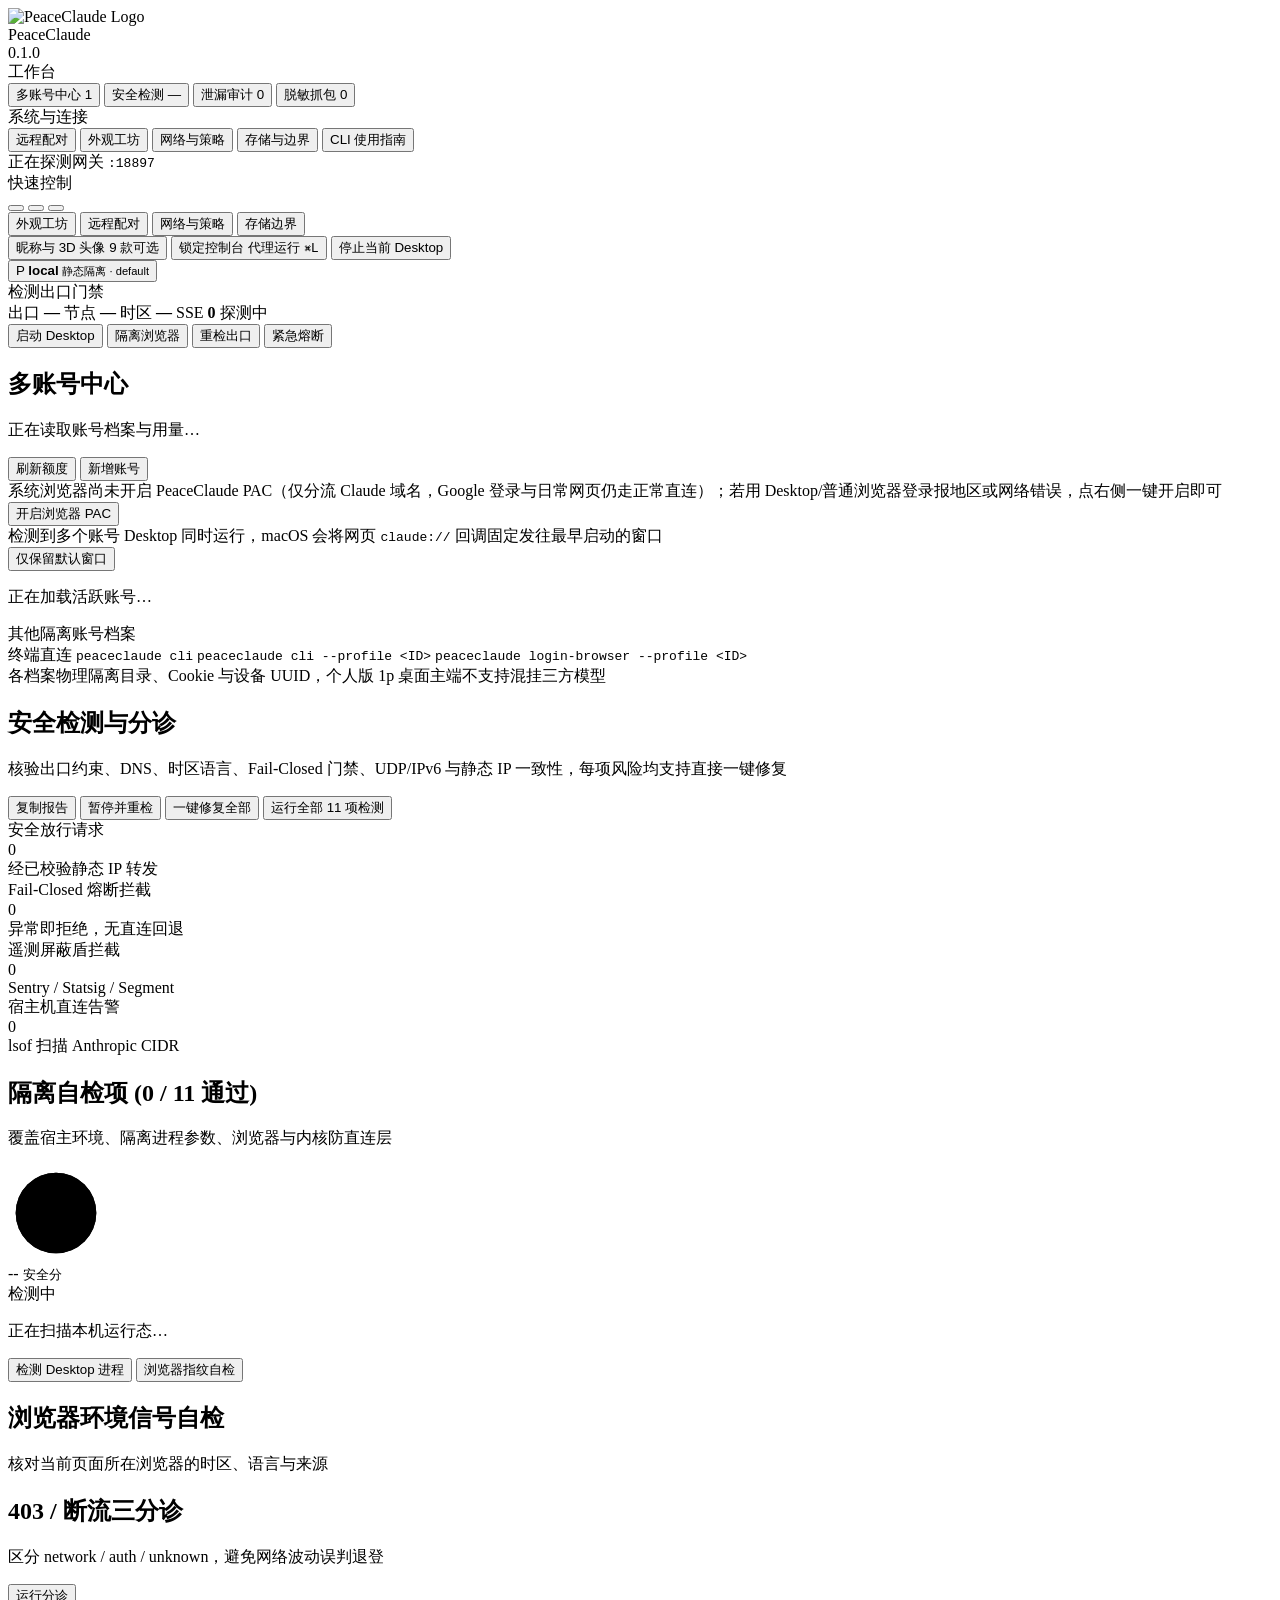
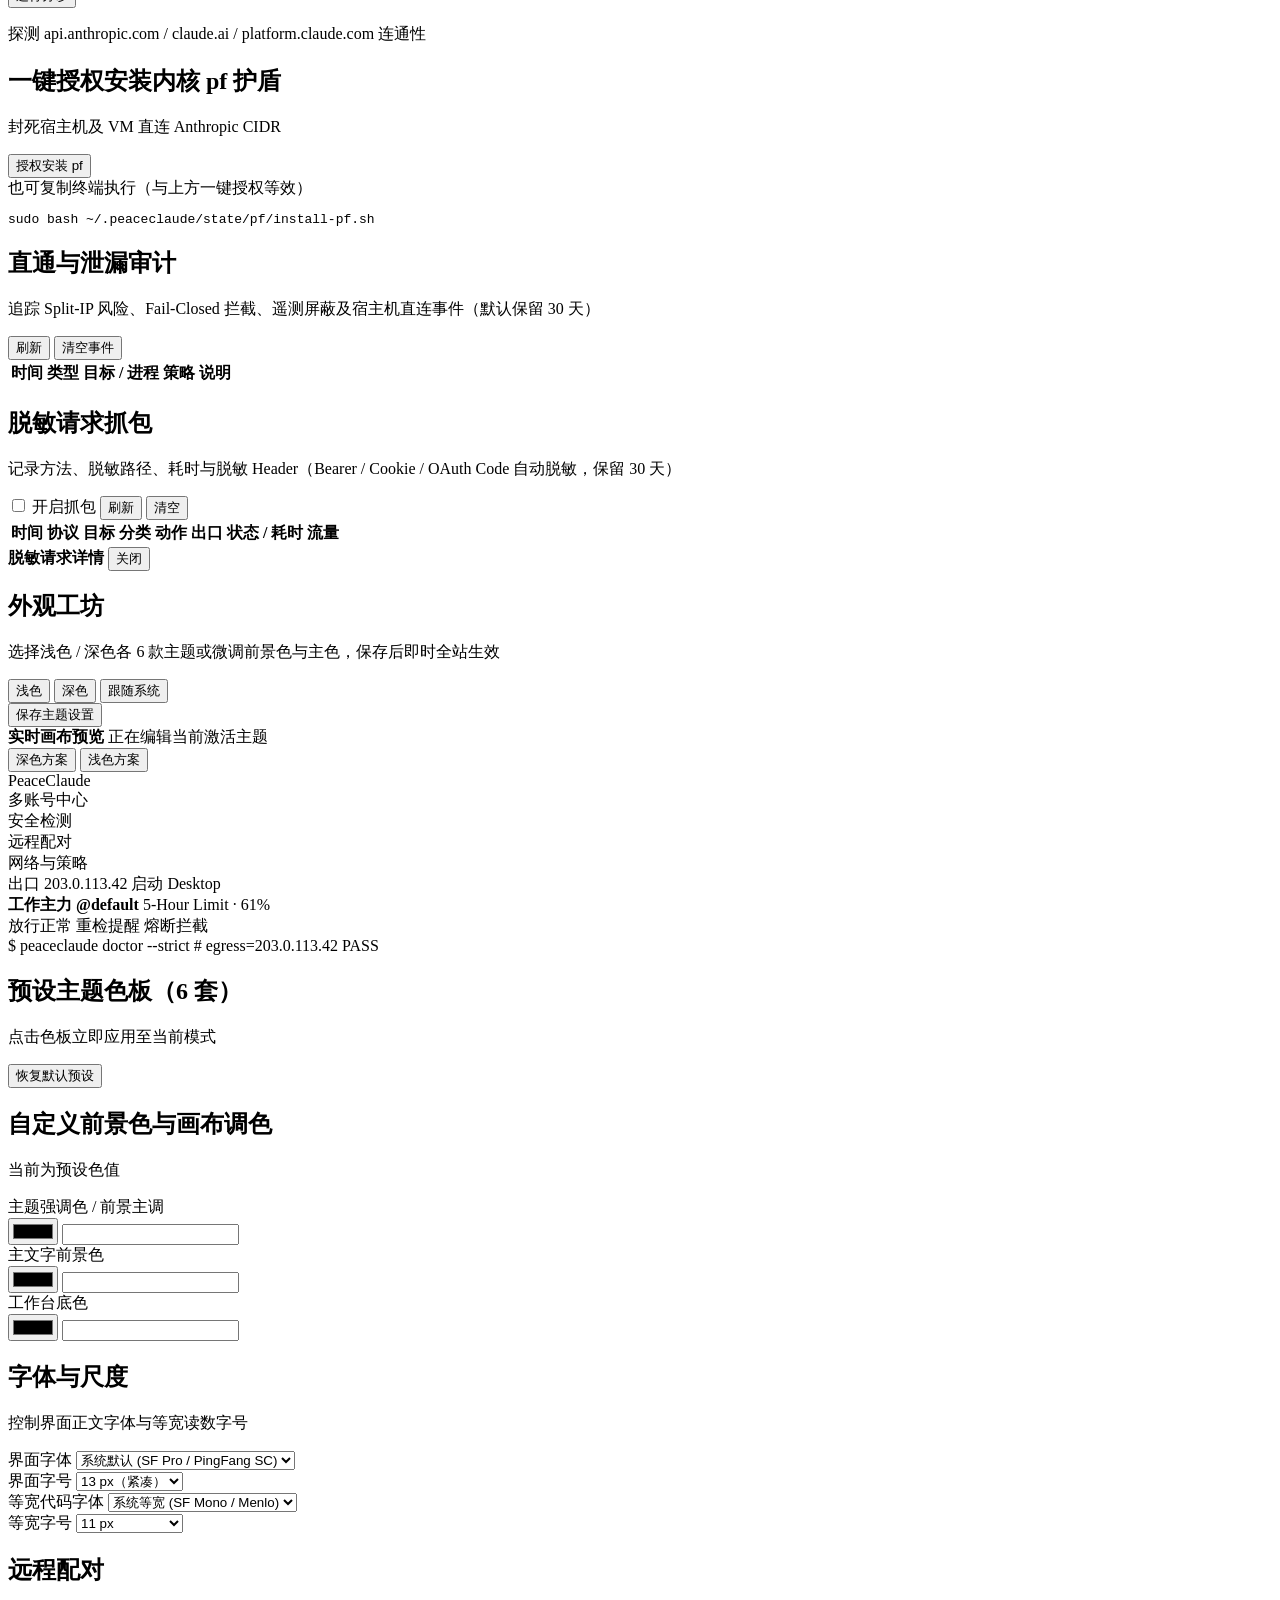
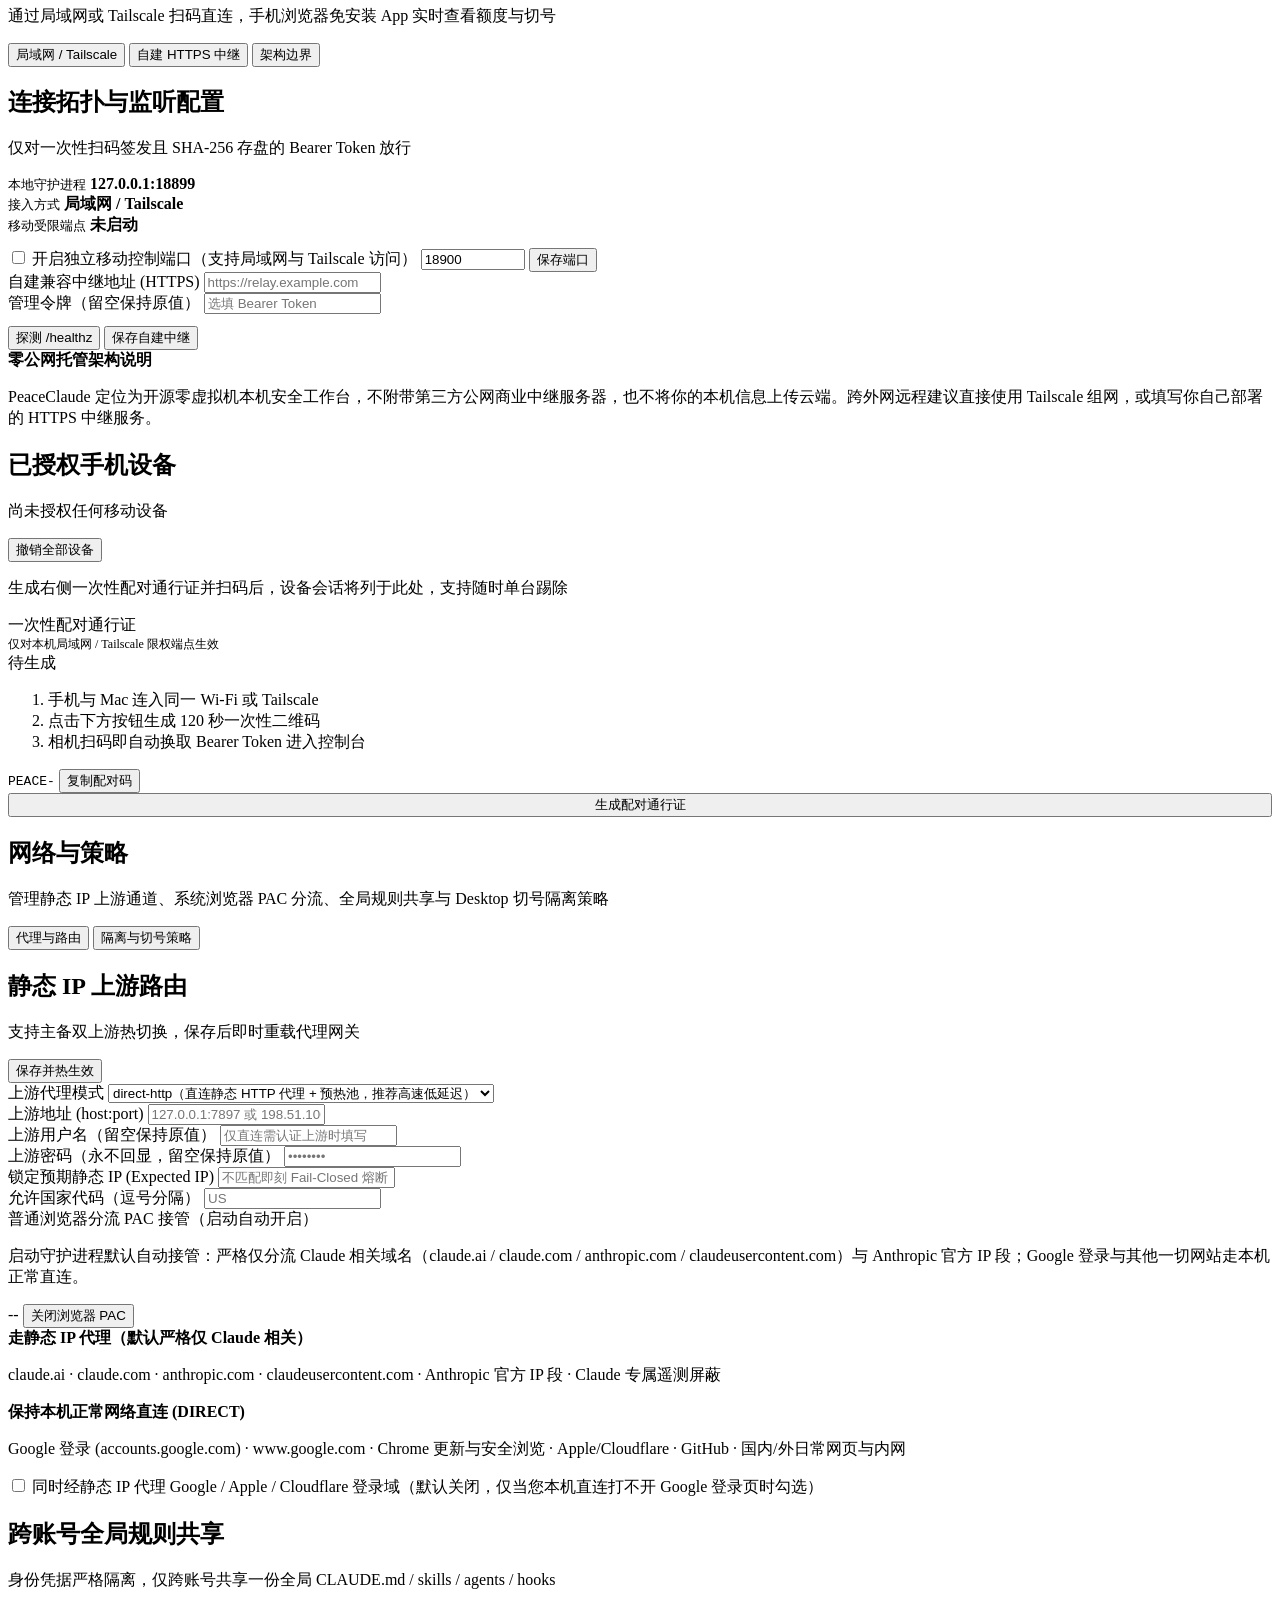
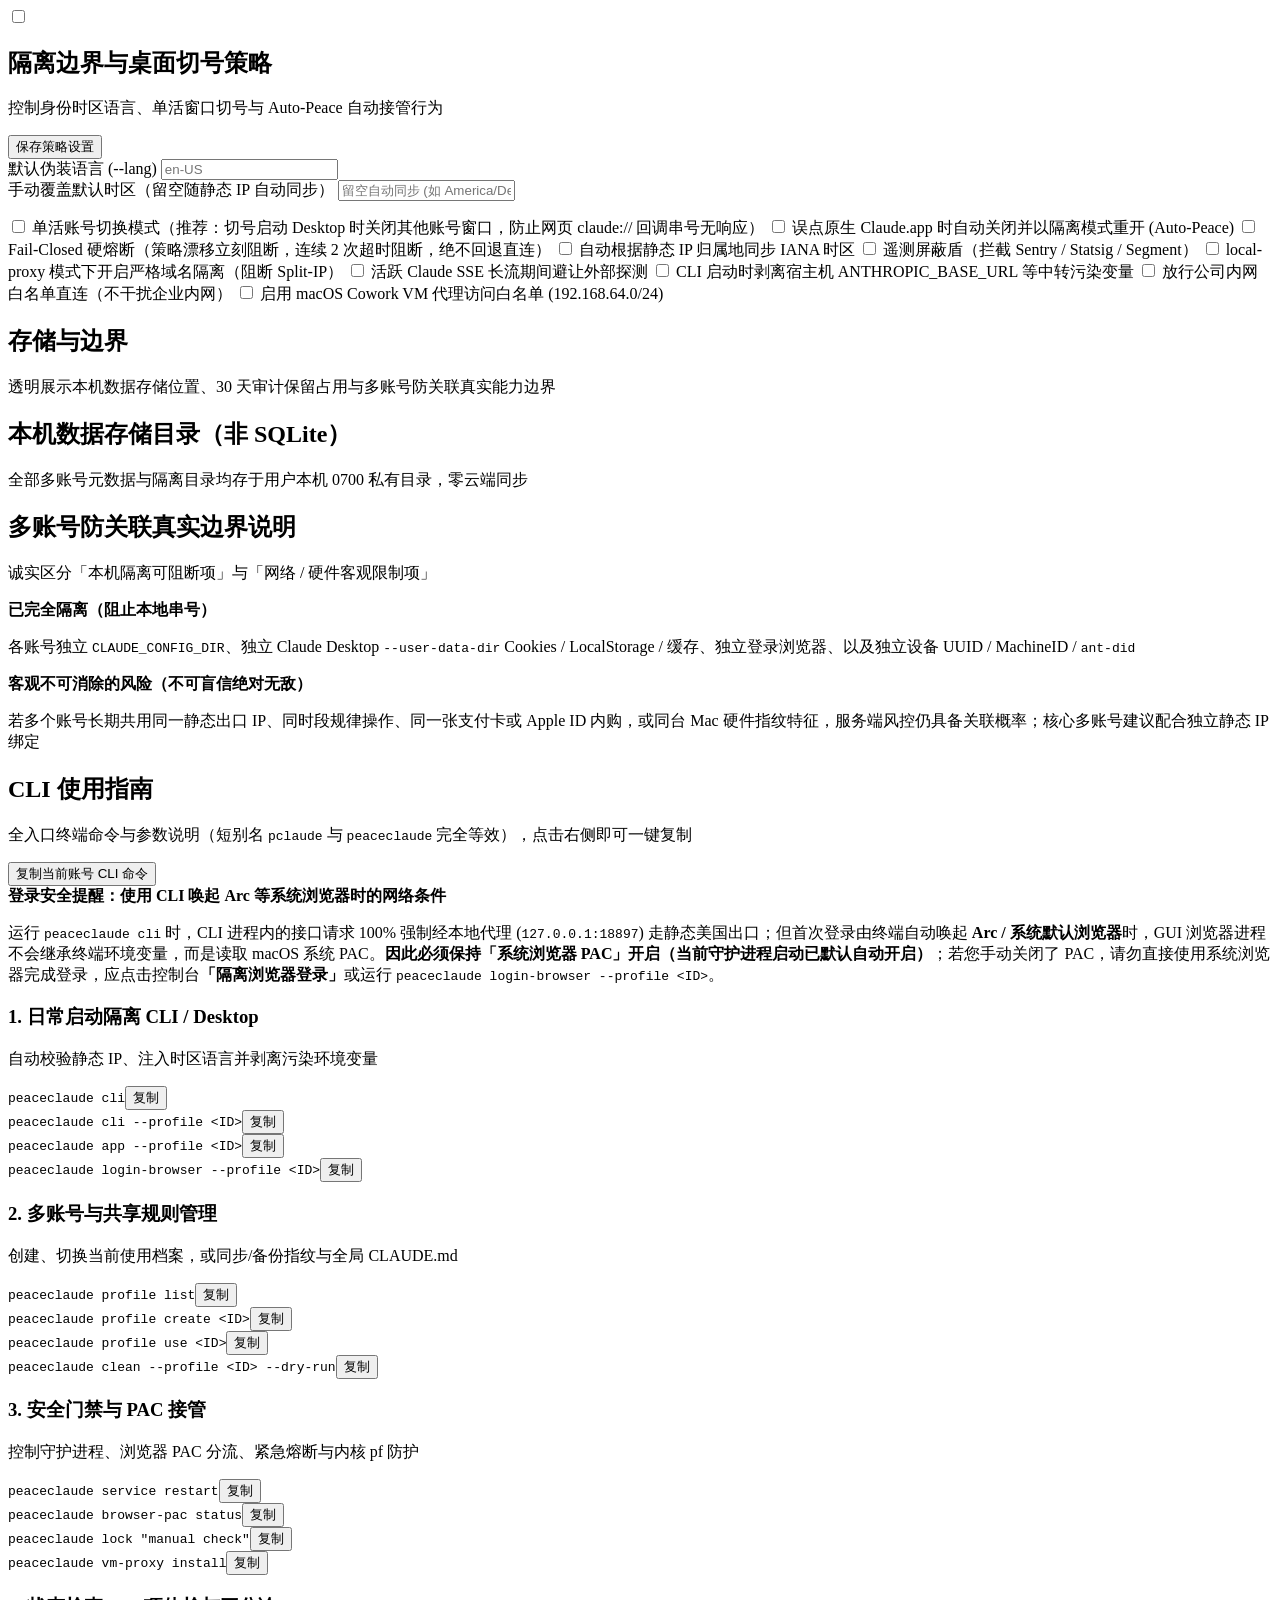
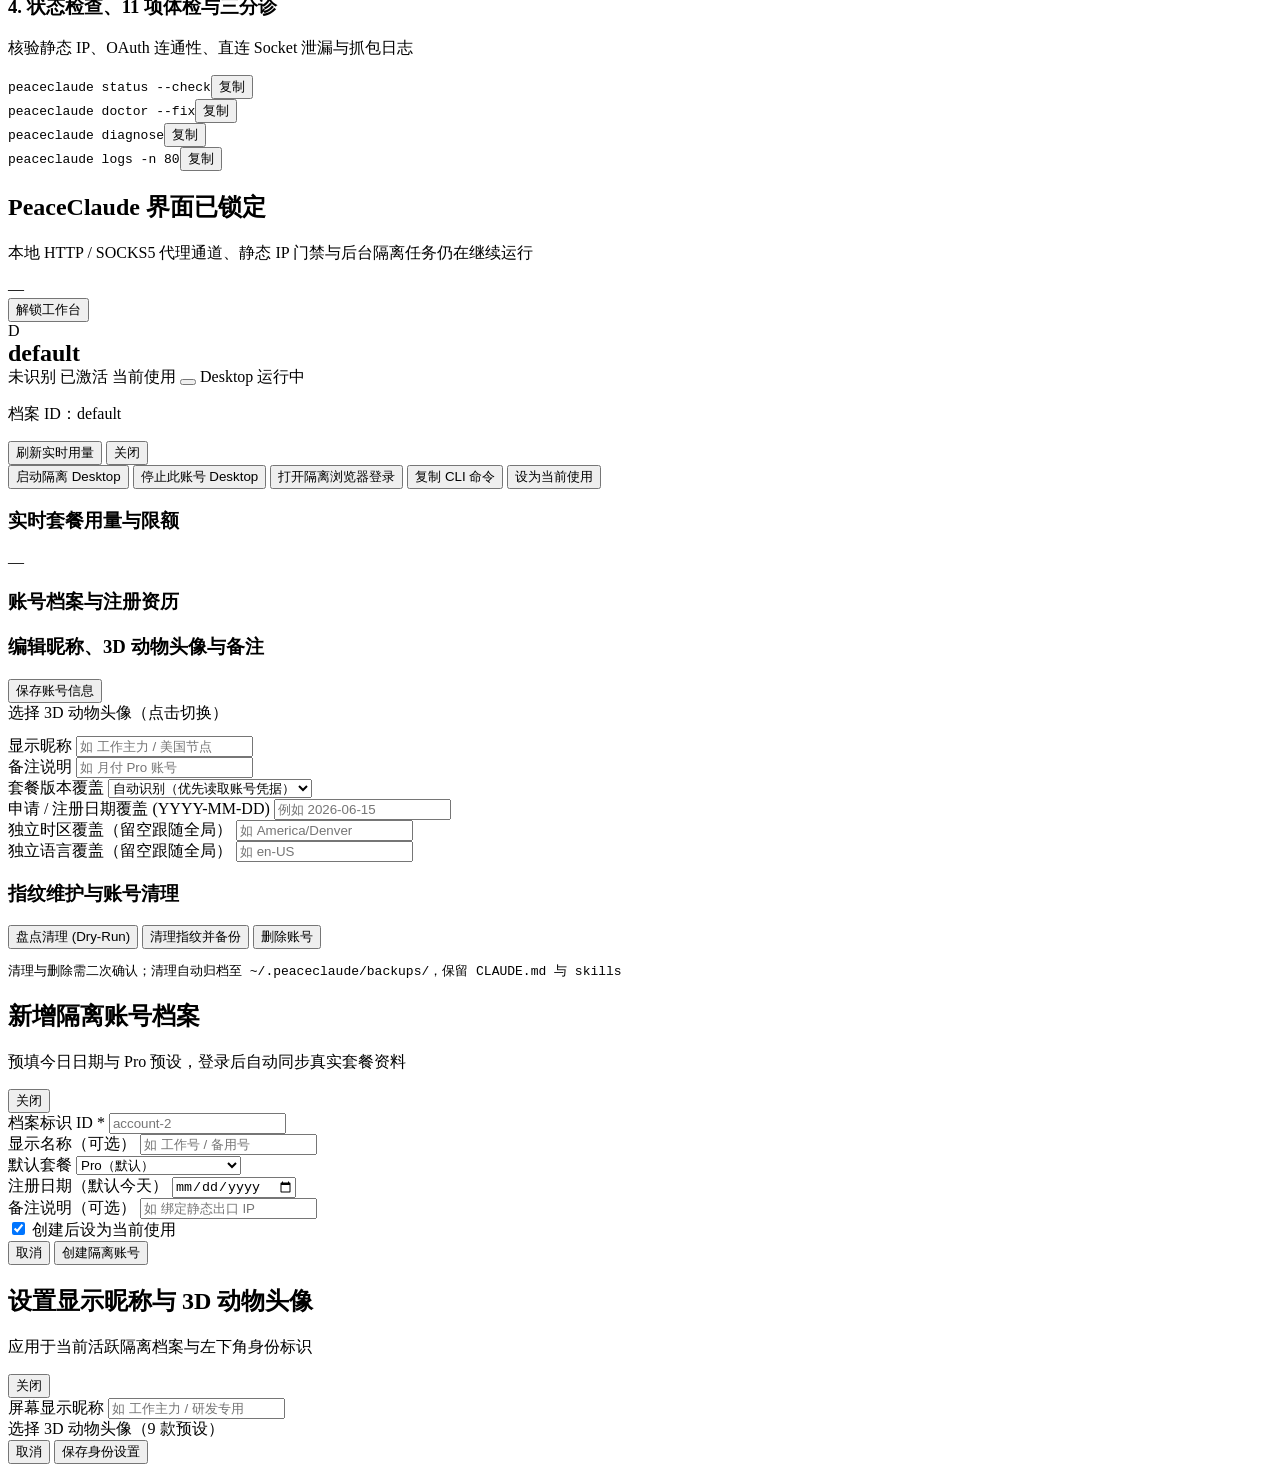
==== internal/ui/assets/index.html @ 603e7fbc "feat: add Desktop Free tier detection, active account UI, doctor auto-refresh, CLI guide & sanitized" ====
<!doctype html>
<html lang="zh-CN" data-theme="dark">
<head>
  <meta charset="UTF-8" />
  <meta name="viewport" content="width=device-width, initial-scale=1.0" />
  <title>PeaceClaude · 静态出口与多账号工作台</title>
  <script>
    (function () {
      try {
        var cached = localStorage.getItem('peaceclaude_appearance');
        if (cached) {
          var app = JSON.parse(cached);
          var mode = app.theme_mode || 'dark';
          if (mode === 'system' && window.matchMedia && window.matchMedia('(prefers-color-scheme: light)').matches) {
            mode = 'light';
          }
          document.documentElement.dataset.theme = mode === 'light' ? 'light' : 'dark';
        }
      } catch (e) {}
    })();
  </script>
  <link rel="stylesheet" href="/styles.css" />
</head>
<body>
  <div class="app-shell" id="app-shell">
    <!-- Unified Single-Level Navigation Sidebar -->
    <aside class="sidebar">
      <div class="brand-head">
        <img class="brand-logo-img" src="/peace-logo.png" alt="PeaceClaude Logo" width="34" height="34" />
        <div class="brand-meta">
          <div class="brand-name">PeaceClaude</div>
          <div class="brand-ver mono" id="version-badge">0.1.0</div>
        </div>
      </div>

      <div class="sidebar-scroll">
        <div class="nav-group-label">工作台</div>
        <nav class="nav-list" role="tablist">
          <button class="nav-item active" data-tab="accounts" type="button">
            <span class="nav-ico" data-icon="users"></span>
            <span class="nav-label">多账号中心</span>
            <span class="nav-count" id="nav-account-count">1</span>
          </button>
          <button class="nav-item" data-tab="security" type="button">
            <span class="nav-ico" data-icon="shield"></span>
            <span class="nav-label">安全检测</span>
            <span class="nav-count" id="nav-security-badge">—</span>
          </button>
          <button class="nav-item" data-tab="leaks" type="button">
            <span class="nav-ico" data-icon="alert"></span>
            <span class="nav-label">泄漏审计</span>
            <span class="nav-count" id="nav-leak-count">0</span>
          </button>
          <button class="nav-item" data-tab="capture" type="button">
            <span class="nav-ico" data-icon="activity"></span>
            <span class="nav-label">脱敏抓包</span>
            <span class="nav-count" id="nav-cap-count">0</span>
          </button>
        </nav>

        <div class="nav-group-label">系统与连接</div>
        <nav class="nav-list" role="tablist">
          <button class="nav-item" data-tab="remote" type="button">
            <span class="nav-ico" data-icon="smartphone"></span>
            <span class="nav-label">远程配对</span>
          </button>
          <button class="nav-item" data-tab="appearance" type="button">
            <span class="nav-ico" data-icon="palette"></span>
            <span class="nav-label">外观工坊</span>
          </button>
          <button class="nav-item" data-tab="network" type="button">
            <span class="nav-ico" data-icon="sliders"></span>
            <span class="nav-label">网络与策略</span>
          </button>
          <button class="nav-item" data-tab="storage" type="button">
            <span class="nav-ico" data-icon="database"></span>
            <span class="nav-label">存储与边界</span>
          </button>
          <button class="nav-item" data-tab="cli" type="button">
            <span class="nav-ico" data-icon="terminal"></span>
            <span class="nav-label">CLI 使用指南</span>
          </button>
        </nav>
      </div>

      <!-- Integrated Bottom Status & Command Dock (Original Unslop Tray) -->
      <div class="sidebar-footer">
        <div class="gateway-status-strip">
          <span class="status-dot" id="sb-status-dot"></span>
          <span id="sb-gateway-status">正在探测网关</span>
          <code class="mono" id="sb-gateway-ports">:18897</code>
        </div>

        <div class="dock-tray-wrap">
          <div class="command-sheet hidden" id="sidebar-command-sheet" role="menu">
            <div class="sheet-head">
              <span class="sheet-title">快速控制</span>
              <div class="quick-theme-seg" id="quick-theme-seg" role="group" aria-label="切换外观模式">
                <button type="button" data-qmode="light" title="浅色模式"><span class="nav-ico" data-icon="sun"></span></button>
                <button type="button" data-qmode="dark" title="深色模式"><span class="nav-ico" data-icon="moon"></span></button>
                <button type="button" data-qmode="system" title="跟随系统"><span class="nav-ico" data-icon="monitor"></span></button>
              </div>
            </div>

            <div class="sheet-grid">
              <button class="sheet-tile" id="pop-go-appearance" role="menuitem" type="button">
                <span class="nav-ico" data-icon="palette"></span>
                <span>外观工坊</span>
              </button>
              <button class="sheet-tile" id="pop-go-remote" role="menuitem" type="button">
                <span class="nav-ico" data-icon="smartphone"></span>
                <span>远程配对</span>
              </button>
              <button class="sheet-tile" id="pop-go-settings" role="menuitem" type="button">
                <span class="nav-ico" data-icon="sliders"></span>
                <span>网络与策略</span>
              </button>
              <button class="sheet-tile" id="pop-go-storage" role="menuitem" type="button">
                <span class="nav-ico" data-icon="database"></span>
                <span>存储边界</span>
              </button>
            </div>

            <div class="sheet-divider"></div>
            <button class="sheet-action" id="pop-edit-identity" role="menuitem" type="button">
              <span class="nav-ico" data-icon="users"></span>
              <span class="sheet-act-main">昵称与 3D 头像</span>
              <span class="sheet-act-meta">9 款可选</span>
            </button>
            <button class="sheet-action" id="pop-lock-ui" role="menuitem" type="button">
              <span class="nav-ico" data-icon="lock"></span>
              <span class="sheet-act-main">锁定控制台</span>
              <span class="sheet-act-meta">代理运行</span>
              <kbd class="keycap">⌘L</kbd>
            </button>
            <button class="sheet-action" id="pop-stop-active-desktop" role="menuitem" type="button">
              <span class="nav-ico" data-icon="power"></span>
              <span class="sheet-act-main">停止当前 Desktop</span>
            </button>
          </div>

          <button class="dock-identity-btn" id="account-dock-btn" type="button" aria-expanded="false">
            <span class="host-monogram" id="sb-host-avatar">P</span>
            <span class="dock-identity-meta">
              <strong id="sb-host-name">local</strong>
              <small id="sb-active-summary">静态隔离 · default</small>
            </span>
            <span class="nav-ico" data-icon="chevrons-up-down"></span>
          </button>
        </div>
      </div>
    </aside>

    <main class="main-area">
      <!-- Single-Row Precision Instrument Telemetry Rail -->
      <header class="top-rail" id="gate-banner" data-state="loading">
        <div class="rail-left">
          <span class="rail-status">
            <span class="status-dot" id="gate-dot"></span>
            <span id="gate-pill-text">检测出口门禁</span>
          </span>
          <span class="rail-sep" aria-hidden="true"></span>
          <div class="rail-metrics">
            <span>出口 <strong class="mono" id="hero-ip">—</strong></span>
            <span>节点 <strong id="hero-geo">—</strong></span>
            <span>时区 <strong class="mono" id="hero-tz">—</strong></span>
            <span>SSE <strong class="mono" id="hero-streams">0</strong></span>
            <span class="rail-probe-meta mono" id="hero-probe-meta">探测中</span>
          </div>
        </div>
        <div class="rail-actions">
          <button class="btn btn-primary btn-sm" id="btn-launch-desktop" type="button" title="在隔离目录与静态出口下启动或切回当前账号的官方 Claude Desktop">启动 Desktop</button>
          <button class="btn btn-secondary btn-sm" id="btn-launch-browser" type="button" title="为当前账号开启独立 Cookie/时区/语言/静态 IP 隔离浏览器登录 claude.ai（不影响日常浏览器）">隔离浏览器</button>
          <button class="btn btn-ghost btn-sm" id="btn-recheck" type="button" title="立刻经上游静态代理并行测速，校验出口 IP 与延迟并刷新上方状态栏">重检出口</button>
          <button class="btn btn-ghost btn-sm" id="btn-lock-toggle" type="button" title="Fail-Closed 紧急总闸：立即锁定出站并切断当前所有 Claude 连接，防止本机 IP 泄漏">紧急熔断</button>
        </div>
      </header>
      <div class="gate-alert hidden" id="gate-alert"></div>

      <div id="toast" class="toast hidden" role="status"></div>

      <!-- TAB 1: Multi-Account Workbench (Hero Stage + Compact Roster) -->
      <section class="tab-panel active" id="tab-accounts">
        <div class="page-head">
          <div>
            <h1>多账号中心</h1>
            <p class="muted mono-inline" id="accounts-summary-line">正在读取账号档案与用量…</p>
          </div>
          <div class="btn-row">
            <button class="btn btn-secondary btn-sm" id="btn-refresh-accounts" type="button">刷新额度</button>
            <button class="btn btn-primary btn-sm" id="btn-open-create-account" type="button">新增账号</button>
          </div>
        </div>

        <div class="inline-notice hidden" id="account-pac-warn">
          <div class="inline-notice-text">
            <span class="nav-ico" data-icon="alert-triangle"></span>
            <span>系统浏览器尚未开启 PeaceClaude PAC（仅分流 Claude 域名，Google 登录与日常网页仍走正常直连）；若用 Desktop/普通浏览器登录报地区或网络错误，点右侧一键开启即可</span>
          </div>
          <button class="btn btn-secondary btn-sm" id="btn-enable-pac-inline" type="button">开启浏览器 PAC</button>
        </div>

        <div class="inline-notice hidden" id="account-multi-warn">
          <div class="inline-notice-text">
            <span class="nav-ico" data-icon="alert-triangle"></span>
            <span>检测到多个账号 Desktop 同时运行，macOS 会将网页 <code>claude://</code> 回调固定发往最早启动的窗口</span>
          </div>
          <button class="btn btn-secondary btn-sm" id="btn-converge-desktops" type="button">仅保留默认窗口</button>
        </div>

        <!-- Moment: Active Default Account Hero Instrument Stage -->
        <div id="account-hero-slot">
          <div class="card"><p class="muted">正在加载活跃账号…</p></div>
        </div>

        <!-- Compact Roster Table for Standby Profiles -->
        <div class="card roster-card hidden" id="account-roster-wrap">
          <div class="roster-head">
            <span class="roster-title">其他隔离账号档案</span>
            <span class="muted" id="roster-count-note"></span>
          </div>
          <div class="roster-rows" id="account-roster-rows"></div>
        </div>

        <div class="cli-strip">
          <div class="cli-strip-cmds">
            <span class="muted">终端直连</span>
            <code>peaceclaude cli</code>
            <code>peaceclaude cli --profile &lt;ID&gt;</code>
            <code>peaceclaude login-browser --profile &lt;ID&gt;</code>
          </div>
          <span class="muted">各档案物理隔离目录、Cookie 与设备 UUID，个人版 1p 桌面主端不支持混挂三方模型</span>
        </div>
      </section>

      <!-- TAB 2: Security Audit & Telemetry -->
      <section class="tab-panel" id="tab-security">
        <div class="page-head">
          <div>
            <h1>安全检测与分诊</h1>
            <p class="muted">核验出口约束、DNS、时区语言、Fail-Closed 门禁、UDP/IPv6 与静态 IP 一致性，每项风险均支持直接一键修复</p>
          </div>
          <div class="btn-row">
            <button class="btn btn-ghost btn-sm" id="btn-copy-report" type="button">复制报告</button>
            <button class="btn btn-secondary btn-sm" id="btn-pause-recheck" type="button">暂停并重检</button>
            <button class="btn btn-accent btn-sm" id="btn-fix-all-doctor" type="button">一键修复全部</button>
            <button class="btn btn-primary btn-sm" id="btn-run-doctor" type="button">运行全部 11 项检测</button>
          </div>
        </div>

        <div class="grid-4">
          <div class="card kpi-card">
            <div class="kpi-label">安全放行请求</div>
            <div class="kpi-value" id="kpi-proxied">0</div>
            <div class="kpi-sub">经已校验静态 IP 转发</div>
          </div>
          <div class="card kpi-card">
            <div class="kpi-label">Fail-Closed 熔断拦截</div>
            <div class="kpi-value" id="kpi-blocked-fc">0</div>
            <div class="kpi-sub">异常即拒绝，无直连回退</div>
          </div>
          <div class="card kpi-card">
            <div class="kpi-label">遥测屏蔽盾拦截</div>
            <div class="kpi-value" id="kpi-blocked-tel">0</div>
            <div class="kpi-sub">Sentry / Statsig / Segment</div>
          </div>
          <div class="card kpi-card">
            <div class="kpi-label">宿主机直连告警</div>
            <div class="kpi-value" id="kpi-direct-leaks">0</div>
            <div class="kpi-sub">lsof 扫描 Anthropic CIDR</div>
          </div>
        </div>

        <div class="grid-asym-7-5">
          <div class="card">
            <div class="card-head">
              <div>
                <h2>隔离自检项 (<span id="doctor-crit-count">0 / 11</span> 通过)</h2>
                <p class="muted">覆盖宿主环境、隔离进程参数、浏览器与内核防直连层</p>
              </div>
            </div>
            <div class="doctor-summary">
              <div class="score-ring">
                <svg viewBox="0 0 100 100" width="96" height="96">
                  <circle class="ring-bg" cx="50" cy="50" r="42" />
                  <circle class="ring-fg" id="score-ring-fg" cx="50" cy="50" r="42" stroke-dasharray="264" stroke-dashoffset="264" />
                </svg>
                <div class="ring-text">
                  <span id="doctor-score">--</span>
                  <small>安全分</small>
                </div>
              </div>
              <div class="score-info">
                <div class="grade-badge" id="doctor-grade">检测中</div>
                <p id="doctor-summary-text" class="muted">正在扫描本机运行态…</p>
                <div class="btn-row" style="margin-top:8px;">
                  <button class="btn btn-secondary btn-sm" id="btn-inspect-desktop" type="button">检测 Desktop 进程</button>
                  <button class="btn btn-secondary btn-sm" id="btn-check-browser-fp" type="button">浏览器指纹自检</button>
                </div>
              </div>
            </div>
            <div class="anomaly-box hidden" id="doctor-anomaly-box"></div>
            <div class="check-list" id="doctor-checks"></div>
          </div>

          <div class="stack">
            <div class="card">
              <div class="card-head">
                <div>
                  <h2>浏览器环境信号自检</h2>
                  <p class="muted">核对当前页面所在浏览器的时区、语言与来源</p>
                </div>
              </div>
              <div class="fp-grid" id="browser-fp-grid"></div>
            </div>

            <div class="card">
              <div class="card-head">
                <div>
                  <h2>403 / 断流三分诊</h2>
                  <p class="muted">区分 network / auth / unknown，避免网络波动误判退登</p>
                </div>
                <button class="btn btn-primary btn-sm" id="btn-run-diagnose" type="button">运行分诊</button>
              </div>
              <div id="diagnose-result" class="diagnose-box">
                <p class="muted">探测 api.anthropic.com / claude.ai / platform.claude.com 连通性</p>
              </div>
            </div>

            <div class="card">
              <div class="card-head">
                <div>
                  <h2>一键授权安装内核 pf 护盾</h2>
                  <p class="muted">封死宿主机及 VM 直连 Anthropic CIDR</p>
                </div>
                <button class="btn btn-secondary btn-sm" id="btn-install-pf-card" type="button">授权安装 pf</button>
              </div>
              <div id="vmproxy-box" class="kv-list"></div>
              <div class="section-sep">
                <div class="small-label">也可复制终端执行（与上方一键授权等效）</div>
                <pre class="code-box" id="pf-install-cmd">sudo bash ~/.peaceclaude/state/pf/install-pf.sh</pre>
              </div>
            </div>
          </div>
        </div>
      </section>

      <!-- TAB 3: Leaks Audit -->
      <section class="tab-panel" id="tab-leaks">
        <div class="page-head">
          <div>
            <h1>直通与泄漏审计</h1>
            <p class="muted">追踪 Split-IP 风险、Fail-Closed 拦截、遥测屏蔽及宿主机直连事件（默认保留 30 天）</p>
          </div>
          <div class="btn-row">
            <button class="btn btn-secondary btn-sm" id="btn-refresh-leaks" type="button">刷新</button>
            <button class="btn btn-danger btn-sm" id="btn-clear-leaks" type="button">清空事件</button>
          </div>
        </div>
        <div class="card">
          <div id="host-sockets-banner" class="host-sockets-banner hidden"></div>
          <div class="table-wrap">
            <table class="data-table">
              <thead>
                <tr><th>时间</th><th>类型</th><th>目标 / 进程</th><th>策略</th><th>说明</th></tr>
              </thead>
              <tbody id="leaks-tbody"></tbody>
            </table>
          </div>
        </div>
      </section>

      <!-- TAB 4: Redacted Packet Capture -->
      <section class="tab-panel" id="tab-capture">
        <div class="page-head">
          <div>
            <h1>脱敏请求抓包</h1>
            <p class="muted">记录方法、脱敏路径、耗时与脱敏 Header（Bearer / Cookie / OAuth Code 自动脱敏，保留 30 天）</p>
          </div>
          <div class="btn-row">
            <label class="switch-label">
              <input type="checkbox" id="toggle-capture" />
              <span>开启抓包</span>
            </label>
            <button class="btn btn-secondary btn-sm" id="btn-refresh-capture" type="button">刷新</button>
            <button class="btn btn-danger btn-sm" id="btn-clear-capture" type="button">清空</button>
          </div>
        </div>
        <div class="card">
          <div class="table-wrap">
            <table class="data-table">
              <thead>
                <tr><th>时间</th><th>协议</th><th>目标</th><th>分类</th><th>动作</th><th>出口</th><th>状态 / 耗时</th><th>流量</th></tr>
              </thead>
              <tbody id="capture-tbody"></tbody>
            </table>
          </div>
          <div id="capture-detail" class="capture-detail hidden">
            <div class="detail-head">
              <strong>脱敏请求详情</strong>
              <button class="btn btn-ghost btn-sm" id="btn-close-cap-detail" type="button">关闭</button>
            </div>
            <pre class="code-box" id="capture-detail-pre"></pre>
          </div>
        </div>
      </section>

      <!-- TAB 5: Appearance Studio (Simplified 6 Presets + Custom Foreground/Surface Colors) -->
      <section class="tab-panel" id="tab-appearance">
        <div class="page-head">
          <div>
            <h1>外观工坊</h1>
            <p class="muted">选择浅色 / 深色各 6 款主题或微调前景色与主色，保存后即时全站生效</p>
          </div>
          <div class="btn-row">
            <div class="segmented" id="app-theme-mode-seg" role="group">
              <button type="button" data-mode="light"><span class="nav-ico" data-icon="sun"></span><span>浅色</span></button>
              <button type="button" data-mode="dark"><span class="nav-ico" data-icon="moon"></span><span>深色</span></button>
              <button type="button" data-mode="system"><span class="nav-ico" data-icon="monitor"></span><span>跟随系统</span></button>
            </div>
            <button class="btn btn-primary btn-sm" id="btn-save-appearance" type="button">保存主题设置</button>
          </div>
        </div>

        <div class="grid-asym-7-5 appearance-layout">
          <!-- Left Stage: Real Miniature PeaceClaude Instrument Canvas + 6 Presets -->
          <div class="stack">
            <div class="card studio-stage-card">
              <div class="stage-toolbar">
                <div class="stage-title-group">
                  <strong>实时画布预览</strong>
                  <span class="muted" id="stage-active-hint">正在编辑当前激活主题</span>
                </div>
                <div class="segmented segmented-sm" id="edit-side-seg" role="group">
                  <button type="button" data-eside="dark">深色方案</button>
                  <button type="button" data-eside="light">浅色方案</button>
                </div>
              </div>

              <!-- Faithful Live Miniature of PeaceClaude UI -->
              <div class="live-theme-stage" id="live-theme-stage">
                <div class="stage-mini-sidebar" id="stage-mini-sidebar">
                  <div class="stage-brand">
                    <span class="stage-dot" id="stage-brand-dot"></span>
                    <span>PeaceClaude</span>
                  </div>
                  <div class="stage-nav active" id="stage-nav-active">多账号中心</div>
                  <div class="stage-nav">安全检测</div>
                  <div class="stage-nav">远程配对</div>
                  <div class="stage-nav">网络与策略</div>
                </div>
                <div class="stage-mini-main" id="stage-mini-main">
                  <div class="stage-rail" id="stage-mini-rail">
                    <span class="stage-rail-pill"><span class="stage-dot ok"></span>出口 203.0.113.42</span>
                    <span class="stage-action-chip" id="stage-mini-btn">启动 Desktop</span>
                  </div>
                  <div class="stage-mini-card" id="stage-mini-card">
                    <div class="stage-card-row">
                      <strong>工作主力 @default</strong>
                      <span class="stage-muted">5-Hour Limit · 61%</span>
                    </div>
                    <div class="stage-track" id="stage-mini-track">
                      <div class="stage-fill" id="stage-mini-fill" style="width:61%"></div>
                    </div>
                  </div>
                  <div class="stage-semantic-strip" id="stage-semantic-strip">
                    <span><span class="nav-ico" data-icon="check-circle"></span>放行正常</span>
                    <span><span class="nav-ico" data-icon="alert-triangle"></span>重检提醒</span>
                    <span><span class="nav-ico" data-icon="x-circle"></span>熔断拦截</span>
                  </div>
                  <div class="stage-code-sample" id="stage-code-sample">$ peaceclaude doctor --strict  # egress=203.0.113.42 PASS</div>
                </div>
              </div>
            </div>

            <div class="card">
              <div class="card-head">
                <div>
                  <h2>预设主题色板（6 套）</h2>
                  <p class="muted" id="inspector-side-desc">点击色板立即应用至当前模式</p>
                </div>
                <button class="btn btn-ghost btn-sm" id="btn-reset-side" type="button">恢复默认预设</button>
              </div>
              <div class="swatch-grid" id="preset-swatch-grid"></div>
            </div>
          </div>

          <!-- Right Inspector: Custom Foreground / Surface / Font -->
          <div class="stack">
            <div class="card">
              <div class="card-head">
                <div>
                  <h2>自定义前景色与画布调色</h2>
                  <p class="muted" id="side-custom-label">当前为预设色值</p>
                </div>
              </div>
              <div class="color-fields">
                <div class="color-field-row">
                  <span>主题强调色 / 前景主调</span>
                  <div class="color-inputs">
                    <input type="color" id="pick-side-accent" />
                    <input type="text" id="hex-side-accent" maxlength="7" spellcheck="false" />
                  </div>
                </div>
                <div class="color-field-row">
                  <span>主文字前景色</span>
                  <div class="color-inputs">
                    <input type="color" id="pick-side-text" />
                    <input type="text" id="hex-side-text" maxlength="7" spellcheck="false" />
                  </div>
                </div>
                <div class="color-field-row">
                  <span>工作台底色</span>
                  <div class="color-inputs">
                    <input type="color" id="pick-side-bg" />
                    <input type="text" id="hex-side-bg" maxlength="7" spellcheck="false" />
                  </div>
                </div>
              </div>
            </div>

            <div class="card">
              <div class="card-head">
                <div>
                  <h2>字体与尺度</h2>
                  <p class="muted">控制界面正文字体与等宽读数字号</p>
                </div>
              </div>
              <div class="settings-grid">
                <div class="field">
                  <label>界面字体</label>
                  <select id="select-ui-font">
                    <option value="">系统默认 (SF Pro / PingFang SC)</option>
                    <option value="Inter, -apple-system, BlinkMacSystemFont, PingFang SC, sans-serif">Inter + 系统中文</option>
                    <option value='"IBM Plex Sans", -apple-system, PingFang SC, sans-serif'>IBM Plex Sans</option>
                    <option value='"Geist", -apple-system, PingFang SC, sans-serif'>Geist Sans</option>
                  </select>
                </div>
                <div class="field">
                  <label>界面字号</label>
                  <select id="select-ui-size">
                    <option value="13">13 px（紧凑）</option>
                    <option value="14">14 px（标准）</option>
                    <option value="15">15 px（舒适）</option>
                    <option value="16">16 px（放大）</option>
                  </select>
                </div>
                <div class="field">
                  <label>等宽代码字体</label>
                  <select id="select-code-font">
                    <option value="">系统等宽 (SF Mono / Menlo)</option>
                    <option value='"JetBrains Mono", ui-monospace, SFMono-Regular, monospace'>JetBrains Mono</option>
                    <option value='"IBM Plex Mono", ui-monospace, SFMono-Regular, monospace'>IBM Plex Mono</option>
                    <option value='Menlo, Monaco, Consolas, monospace'>Menlo / Consolas</option>
                  </select>
                </div>
                <div class="field">
                  <label>等宽字号</label>
                  <select id="select-code-size">
                    <option value="11">11 px</option>
                    <option value="12">12 px（标准）</option>
                    <option value="13">13 px</option>
                    <option value="14">14 px</option>
                  </select>
                </div>
              </div>
            </div>
          </div>
        </div>
      </section>

      <!-- TAB 6: Remote Pairing (Original 7:5 Channel Topology + Pairing Pass Ticket) -->
      <section class="tab-panel" id="tab-remote">
        <div class="page-head">
          <div>
            <h1>远程配对</h1>
            <p class="muted">通过局域网或 Tailscale 扫码直连，手机浏览器免安装 App 实时查看额度与切号</p>
          </div>
          <div class="segmented" id="remote-mode-seg" role="group">
            <button type="button" data-rmode="lan">局域网 / Tailscale</button>
            <button type="button" data-rmode="custom">自建 HTTPS 中继</button>
            <button type="button" data-rmode="official">架构边界</button>
          </div>
        </div>

        <div class="remote-pair-grid">
          <!-- Left: Topology & Device Authorization -->
          <div class="stack remote-left-col">
            <div class="card">
              <div class="card-head">
                <div>
                  <h2>连接拓扑与监听配置</h2>
                  <p class="muted">仅对一次性扫码签发且 SHA-256 存盘的 Bearer Token 放行</p>
                </div>
              </div>

              <div class="topology-strip" id="remote-topology-strip">
                <div class="topo-node">
                  <small>本地守护进程</small>
                  <strong id="topo-daemon-addr">127.0.0.1:18899</strong>
                </div>
                <div class="topo-wire"></div>
                <div class="topo-node">
                  <small>接入方式</small>
                  <strong id="topo-channel-mode">局域网 / Tailscale</strong>
                </div>
                <div class="topo-wire"></div>
                <div class="topo-node">
                  <small>移动受限端点</small>
                  <strong id="topo-mobile-addr">未启动</strong>
                </div>
              </div>

              <div id="remote-lan-panel" class="section-sep">
                <div class="kv-list" id="remote-lan-info"></div>
                <div class="btn-row" style="margin-top:12px;">
                  <label class="switch-label" style="color:var(--text);">
                    <input type="checkbox" id="cfg-remote-enabled" />
                    <span>开启独立移动控制端口（支持局域网与 Tailscale 访问）</span>
                  </label>
                  <input type="number" id="cfg-remote-port" min="1024" max="65535" value="18900" style="width:96px;" />
                  <button class="btn btn-secondary btn-sm" id="btn-save-remote" type="button">保存端口</button>
                </div>
              </div>

              <div id="remote-custom-panel" class="section-sep hidden">
                <div class="settings-grid">
                  <div class="field">
                    <label>自建兼容中继地址 (HTTPS)</label>
                    <input type="text" id="cfg-custom-relay-url" placeholder="https://relay.example.com" />
                  </div>
                  <div class="field">
                    <label>管理令牌（留空保持原值）</label>
                    <input type="password" id="cfg-custom-relay-token" autocomplete="off" placeholder="选填 Bearer Token" />
                  </div>
                </div>
                <div class="btn-row" style="margin-top:12px;">
                  <button class="btn btn-secondary btn-sm" id="btn-test-relay" type="button">探测 /healthz</button>
                  <button class="btn btn-primary btn-sm" id="btn-save-custom-relay" type="button">保存自建中继</button>
                  <span class="muted" id="remote-relay-test-msg"></span>
                </div>
              </div>

              <div id="remote-official-panel" class="section-sep hidden">
                <div class="rea-note-box">
                  <strong>零公网托管架构说明</strong>
                  <p>PeaceClaude 定位为开源零虚拟机本机安全工作台，不附带第三方公网商业中继服务器，也不将你的本机信息上传云端。跨外网远程建议直接使用 Tailscale 组网，或填写你自己部署的 HTTPS 中继服务。</p>
                </div>
              </div>
            </div>

            <div class="card">
              <div class="card-head">
                <div>
                  <h2>已授权手机设备</h2>
                  <p class="muted" id="remote-devices-sub">尚未授权任何移动设备</p>
                </div>
                <button class="btn btn-danger btn-sm hidden" id="btn-revoke-remote" type="button">撤销全部设备</button>
              </div>
              <div class="paired-devices-list" id="remote-devices-list">
                <p class="muted">生成右侧一次性配对通行证并扫码后，设备会话将列于此处，支持随时单台踢除</p>
              </div>
            </div>
          </div>

          <!-- Right Moment: Precision Pairing Pass Ticket with Live Countdown -->
          <div class="card pairing-pass-card">
            <span class="corner-mark tl" aria-hidden="true"></span>
            <span class="corner-mark tr" aria-hidden="true"></span>
            <span class="corner-mark bl" aria-hidden="true"></span>
            <span class="corner-mark br" aria-hidden="true"></span>

            <div class="pass-head">
              <div>
                <div class="pass-title" id="remote-card-title">一次性配对通行证</div>
                <div class="muted" style="font-size:12px;">仅对本机局域网 / Tailscale 限权端点生效</div>
              </div>
              <span class="countdown-tag mono" id="remote-countdown-tag">待生成</span>
            </div>

            <div class="remote-qr-box" id="remote-qr-box">
              <div class="qr-standby">
                <span class="nav-ico qr-placeholder-ico" data-icon="qr-code"></span>
                <ol class="qr-steps">
                  <li>手机与 Mac 连入同一 Wi-Fi 或 Tailscale</li>
                  <li>点击下方按钮生成 120 秒一次性二维码</li>
                  <li>相机扫码即自动换取 Bearer Token 进入控制台</li>
                </ol>
              </div>
            </div>

            <div class="pass-code-panel hidden" id="remote-pair-meta">
              <div class="pass-code-row">
                <code class="mono" id="remote-pair-code-text">PEACE-</code>
                <button class="btn btn-ghost btn-sm" id="btn-copy-pair-code" type="button">复制配对码</button>
              </div>
              <div class="pass-url mono" id="remote-pair-url-text"></div>
            </div>

            <div class="pass-progress">
              <div class="pass-progress-fill" id="remote-countdown-bar" style="width:0%"></div>
            </div>

            <button class="btn btn-primary" id="btn-gen-pair-qr" type="button" style="width:100%;">
              <span class="nav-ico" data-icon="qr-code"></span>
              <span>生成配对通行证</span>
            </button>
          </div>
        </div>
      </section>

      <!-- TAB 7: Network & Strategy (Subtabs: Proxy/PAC + Isolation/Switching Policy) -->
      <section class="tab-panel" id="tab-network">
        <div class="page-head">
          <div>
            <h1>网络与策略</h1>
            <p class="muted">管理静态 IP 上游通道、系统浏览器 PAC 分流、全局规则共享与 Desktop 切号隔离策略</p>
          </div>
          <div class="segmented" id="net-subtabs" role="group">
            <button type="button" class="active" data-net-sub="proxy">代理与路由</button>
            <button type="button" data-net-sub="policy">隔离与切号策略</button>
          </div>
        </div>

        <div id="sub-net-proxy">
          <form id="form-network" class="stack">
            <div class="card">
              <div class="card-head">
                <div>
                  <h2>静态 IP 上游路由</h2>
                  <p class="muted">支持主备双上游热切换，保存后即时重载代理网关</p>
                </div>
                <button type="submit" class="btn btn-primary btn-sm">保存并热生效</button>
              </div>
              <div class="settings-grid">
                <div class="field">
                  <label>上游代理模式</label>
                  <select id="cfg-upstream-mode">
                    <option value="direct-http">direct-http（直连静态 HTTP 代理 + 预热池，推荐高速低延迟）</option>
                    <option value="direct-socks5">direct-socks5（直连静态 SOCKS5 + 预热池，全协议兼容）</option>
                    <option value="local-proxy">local-proxy（接管本机 Clash Verge / 本地代理）</option>
                  </select>
                </div>
                <div class="field">
                  <label>上游地址 (host:port)</label>
                  <input type="text" id="cfg-upstream-addr" placeholder="127.0.0.1:7897 或 198.51.100.10:8080" required />
                </div>
                <div class="field">
                  <label>上游用户名（留空保持原值）</label>
                  <input type="text" id="cfg-upstream-user" autocomplete="off" placeholder="仅直连需认证上游时填写" />
                </div>
                <div class="field">
                  <label>上游密码（永不回显，留空保持原值）</label>
                  <input type="password" id="cfg-upstream-pass" autocomplete="new-password" placeholder="••••••••" />
                </div>
                <div class="field">
                  <label>锁定预期静态 IP (Expected IP)</label>
                  <input type="text" id="cfg-expected-ip" placeholder="不匹配即刻 Fail-Closed 熔断" />
                </div>
                <div class="field">
                  <label>允许国家代码（逗号分隔）</label>
                  <input type="text" id="cfg-allowed-countries" placeholder="US" />
                </div>
              </div>

              <div class="section-sep pac-row">
                <div>
                  <div class="check-title">普通浏览器分流 PAC 接管（启动自动开启）</div>
                  <p class="muted" id="pac-status-desc">启动守护进程默认自动接管：严格仅分流 Claude 相关域名（claude.ai / claude.com / anthropic.com / claudeusercontent.com）与 Anthropic 官方 IP 段；Google 登录与其他一切网站走本机正常直连。</p>
                </div>
                <div class="btn-row">
                  <span class="status-tag" id="pac-status-tag">--</span>
                  <button type="button" class="btn btn-secondary btn-sm" id="btn-toggle-pac">关闭浏览器 PAC</button>
                </div>
              </div>

              <div class="pac-split-box">
                <div class="pac-split-col">
                  <strong>走静态 IP 代理（默认严格仅 Claude 相关）</strong>
                  <p class="muted">claude.ai · claude.com · anthropic.com · claudeusercontent.com · Anthropic 官方 IP 段 · Claude 专属遥测屏蔽</p>
                </div>
                <div class="pac-split-col">
                  <strong>保持本机正常网络直连 (DIRECT)</strong>
                  <p class="muted">Google 登录 (accounts.google.com) · www.google.com · Chrome 更新与安全浏览 · Apple/Cloudflare · GitHub · 国内/外日常网页与内网</p>
                </div>
              </div>

              <label class="switch-label" style="margin-top:12px; color:var(--text);">
                <input type="checkbox" id="cfg-proxy-auth-domains" />
                <span>同时经静态 IP 代理 Google / Apple / Cloudflare 登录域（默认关闭，仅当您本机直连打不开 Google 登录页时勾选）</span>
              </label>
            </div>

            <div class="card">
              <div class="card-head">
                <div>
                  <h2>跨账号全局规则共享</h2>
                  <p class="muted">身份凭据严格隔离，仅跨账号共享一份全局 CLAUDE.md / skills / agents / hooks</p>
                </div>
                <label class="switch">
                  <input type="checkbox" id="toggle-shared-rules" />
                  <span class="slider"></span>
                </label>
              </div>
              <div class="kv-list" id="rules-status-box"></div>
            </div>
          </form>
        </div>

        <div id="sub-net-policy" class="hidden">
          <form id="form-general" class="card">
            <div class="card-head">
              <div>
                <h2>隔离边界与桌面切号策略</h2>
                <p class="muted">控制身份时区语言、单活窗口切号与 Auto-Peace 自动接管行为</p>
              </div>
              <button type="submit" class="btn btn-primary btn-sm">保存策略设置</button>
            </div>
            <div class="settings-grid" style="margin-bottom:16px;">
              <div class="field">
                <label>默认伪装语言 (--lang)</label>
                <input type="text" id="cfg-language" placeholder="en-US" />
              </div>
              <div class="field">
                <label>手动覆盖默认时区（留空随静态 IP 自动同步）</label>
                <input type="text" id="cfg-timezone" placeholder="留空自动同步 (如 America/Denver)" />
              </div>
            </div>
            <div class="checkbox-group">
              <label><input type="checkbox" id="cfg-single-active" /> 单活账号切换模式（推荐：切号启动 Desktop 时关闭其他账号窗口，防止网页 claude:// 回调串号无响应）</label>
              <label><input type="checkbox" id="cfg-auto-peace" /> 误点原生 Claude.app 时自动关闭并以隔离模式重开 (Auto-Peace)</label>
              <label><input type="checkbox" id="cfg-fail-closed" /> Fail-Closed 硬熔断（策略漂移立刻阻断，连续 2 次超时阻断，绝不回退直连）</label>
              <label><input type="checkbox" id="cfg-sync-tz" /> 自动根据静态 IP 归属地同步 IANA 时区</label>
              <label><input type="checkbox" id="cfg-telemetry-shield" /> 遥测屏蔽盾（拦截 Sentry / Statsig / Segment）</label>
              <label><input type="checkbox" id="cfg-strict-split" /> local-proxy 模式下开启严格域名隔离（阻断 Split-IP）</label>
              <label><input type="checkbox" id="cfg-skip-sse" /> 活跃 Claude SSE 长流期间避让外部探测</label>
              <label><input type="checkbox" id="cfg-strip-host-env" /> CLI 启动时剥离宿主机 ANTHROPIC_BASE_URL 等中转污染变量</label>
              <label><input type="checkbox" id="cfg-corp-direct" /> 放行公司内网白名单直连（不干扰企业内网）</label>
              <label><input type="checkbox" id="cfg-vm-proxy" /> 启用 macOS Cowork VM 代理访问白名单 (192.168.64.0/24)</label>
            </div>
            <div class="btn-row" style="margin-top:16px;">
              <span class="muted" id="cfg-cred-hint"></span>
            </div>
          </form>
        </div>
      </section>

      <!-- TAB 8: Storage & Privacy Boundaries -->
      <section class="tab-panel" id="tab-storage">
        <div class="page-head">
          <div>
            <h1>存储与边界</h1>
            <p class="muted">透明展示本机数据存储位置、30 天审计保留占用与多账号防关联真实能力边界</p>
          </div>
        </div>

        <div class="grid-asym-7-5">
          <div class="card">
            <div class="card-head">
              <div>
                <h2>本机数据存储目录（非 SQLite）</h2>
                <p class="muted">全部多账号元数据与隔离目录均存于用户本机 0700 私有目录，零云端同步</p>
              </div>
            </div>
            <div class="kv-list" id="storage-paths-box"></div>
          </div>

          <div class="card">
            <div class="card-head">
              <div>
                <h2>多账号防关联真实边界说明</h2>
                <p class="muted">诚实区分「本机隔离可阻断项」与「网络 / 硬件客观限制项」</p>
              </div>
            </div>
            <div class="rea-note-box">
              <strong>已完全隔离（阻止本地串号）</strong>
              <p>各账号独立 <code>CLAUDE_CONFIG_DIR</code>、独立 Claude Desktop <code>--user-data-dir</code> Cookies / LocalStorage / 缓存、独立登录浏览器、以及独立设备 UUID / MachineID / <code>ant-did</code></p>
            </div>
            <div class="rea-note-box" style="margin-top:12px;">
              <strong>客观不可消除的风险（不可盲信绝对无敌）</strong>
              <p>若多个账号长期共用同一静态出口 IP、同时段规律操作、同一张支付卡或 Apple ID 内购，或同台 Mac 硬件指纹特征，服务端风控仍具备关联概率；核心多账号建议配合独立静态 IP 绑定</p>
            </div>
          </div>
        </div>
      </section>
      <!-- TAB 9: CLI Usage Guide -->
      <section class="tab-panel" id="tab-cli">
        <div class="page-head">
          <div>
            <h1>CLI 使用指南</h1>
            <p class="muted">全入口终端命令与参数说明（短别名 <code>pclaude</code> 与 <code>peaceclaude</code> 完全等效），点击右侧即可一键复制</p>
          </div>
          <div class="btn-row">
            <button class="btn btn-secondary btn-sm" id="btn-cli-copy-active" type="button">复制当前账号 CLI 命令</button>
          </div>
        </div>

        <div class="cli-warn-banner">
          <span class="nav-ico" data-icon="alert-triangle" style="color:var(--amber); margin-top:2px;"></span>
          <div>
            <strong>登录安全提醒：使用 CLI 唤起 Arc 等系统浏览器时的网络条件</strong>
            <p>运行 <code>peaceclaude cli</code> 时，CLI 进程内的接口请求 100% 强制经本地代理 (<code>127.0.0.1:18897</code>) 走静态美国出口；但首次登录由终端自动唤起 <strong>Arc / 系统默认浏览器</strong>时，GUI 浏览器进程不会继承终端环境变量，而是读取 macOS 系统 PAC。<strong>因此必须保持「系统浏览器 PAC」开启（当前守护进程启动已默认自动开启）</strong>；若您手动关闭了 PAC，请勿直接使用系统浏览器完成登录，应点击控制台<strong>「隔离浏览器登录」</strong>或运行 <code>peaceclaude login-browser --profile &lt;ID&gt;</code>。</p>
          </div>
        </div>

        <div class="cli-guide-grid" id="cli-guide-grid">
          <div class="card cli-cmd-card">
            <div class="cli-cmd-head">
              <div><h3>1. 日常启动隔离 CLI / Desktop</h3><p class="muted">自动校验静态 IP、注入时区语言并剥离污染环境变量</p></div>
            </div>
            <div class="cli-cmd-line"><code>peaceclaude cli</code><button class="btn btn-ghost btn-sm" data-copy-cmd="peaceclaude cli" type="button">复制</button></div>
            <div class="cli-cmd-line"><code>peaceclaude cli --profile &lt;ID&gt;</code><button class="btn btn-ghost btn-sm" data-copy-cmd="peaceclaude cli --profile " type="button">复制</button></div>
            <div class="cli-cmd-line"><code>peaceclaude app --profile &lt;ID&gt;</code><button class="btn btn-ghost btn-sm" data-copy-cmd="peaceclaude app --profile " type="button">复制</button></div>
            <div class="cli-cmd-line"><code>peaceclaude login-browser --profile &lt;ID&gt;</code><button class="btn btn-ghost btn-sm" data-copy-cmd="peaceclaude login-browser --profile " type="button">复制</button></div>
          </div>

          <div class="card cli-cmd-card">
            <div class="cli-cmd-head">
              <div><h3>2. 多账号与共享规则管理</h3><p class="muted">创建、切换当前使用档案，或同步/备份指纹与全局 CLAUDE.md</p></div>
            </div>
            <div class="cli-cmd-line"><code>peaceclaude profile list</code><button class="btn btn-ghost btn-sm" data-copy-cmd="peaceclaude profile list" type="button">复制</button></div>
            <div class="cli-cmd-line"><code>peaceclaude profile create &lt;ID&gt;</code><button class="btn btn-ghost btn-sm" data-copy-cmd="peaceclaude profile create " type="button">复制</button></div>
            <div class="cli-cmd-line"><code>peaceclaude profile use &lt;ID&gt;</code><button class="btn btn-ghost btn-sm" data-copy-cmd="peaceclaude profile use " type="button">复制</button></div>
            <div class="cli-cmd-line"><code>peaceclaude clean --profile &lt;ID&gt; --dry-run</code><button class="btn btn-ghost btn-sm" data-copy-cmd="peaceclaude clean --profile default --dry-run" type="button">复制</button></div>
          </div>

          <div class="card cli-cmd-card">
            <div class="cli-cmd-head">
              <div><h3>3. 安全门禁与 PAC 接管</h3><p class="muted">控制守护进程、浏览器 PAC 分流、紧急熔断与内核 pf 防护</p></div>
            </div>
            <div class="cli-cmd-line"><code>peaceclaude service restart</code><button class="btn btn-ghost btn-sm" data-copy-cmd="peaceclaude service restart" type="button">复制</button></div>
            <div class="cli-cmd-line"><code>peaceclaude browser-pac status</code><button class="btn btn-ghost btn-sm" data-copy-cmd="peaceclaude browser-pac status" type="button">复制</button></div>
            <div class="cli-cmd-line"><code>peaceclaude lock "manual check"</code><button class="btn btn-ghost btn-sm" data-copy-cmd="peaceclaude lock" type="button">复制</button></div>
            <div class="cli-cmd-line"><code>peaceclaude vm-proxy install</code><button class="btn btn-ghost btn-sm" data-copy-cmd="peaceclaude vm-proxy install" type="button">复制</button></div>
          </div>

          <div class="card cli-cmd-card">
            <div class="cli-cmd-head">
              <div><h3>4. 状态检查、11 项体检与三分诊</h3><p class="muted">核验静态 IP、OAuth 连通性、直连 Socket 泄漏与抓包日志</p></div>
            </div>
            <div class="cli-cmd-line"><code>peaceclaude status --check</code><button class="btn btn-ghost btn-sm" data-copy-cmd="peaceclaude status --check" type="button">复制</button></div>
            <div class="cli-cmd-line"><code>peaceclaude doctor --fix</code><button class="btn btn-ghost btn-sm" data-copy-cmd="peaceclaude doctor --fix" type="button">复制</button></div>
            <div class="cli-cmd-line"><code>peaceclaude diagnose</code><button class="btn btn-ghost btn-sm" data-copy-cmd="peaceclaude diagnose" type="button">复制</button></div>
            <div class="cli-cmd-line"><code>peaceclaude logs -n 80</code><button class="btn btn-ghost btn-sm" data-copy-cmd="peaceclaude logs -n 80" type="button">复制</button></div>
          </div>
        </div>
      </section>
    </main>
  </div>

  <!-- Workbench UI Lock Overlay -->
  <div class="lock-overlay hidden" id="workbench-lock-overlay" role="dialog" aria-modal="true">
    <div class="lock-card card">
      <div class="lock-icon"><span class="nav-ico" data-icon="lock"></span></div>
      <h2>PeaceClaude 界面已锁定</h2>
      <p class="muted">本地 HTTP / SOCKS5 代理通道、静态 IP 门禁与后台隔离任务仍在继续运行</p>
      <div class="lock-meta mono" id="lock-overlay-status">—</div>
      <button class="btn btn-primary" id="btn-unlock-ui" type="button">解锁工作台</button>
    </div>
  </div>

  <!-- Account Detail Modal -->
  <div class="modal-backdrop hidden" id="account-detail-modal" role="dialog" aria-modal="true">
    <div class="modal-panel card">
      <div class="modal-head">
        <div class="account-title-wrap">
          <div class="avatar-circle lg" id="det-avatar">D</div>
          <div>
            <div class="account-title-line">
              <h2 class="name-ellipsis" id="det-display-name" style="margin:0;">default</h2>
              <span class="plan-badge" id="det-plan-badge">未识别</span>
              <span class="state-tag pass hidden" id="det-activated-tag">已激活</span>
              <span class="state-tag active-use-badge hidden" id="det-active-tag">当前使用</span>
              <button type="button" class="sec-score-badge hidden" id="det-sec-badge"></button>
              <span class="state-tag pass hidden" id="det-running-tag">Desktop 运行中</span>
            </div>
            <p class="muted" id="det-subtitle">档案 ID：default</p>
          </div>
        </div>
        <div class="btn-row">
          <button class="btn btn-secondary btn-sm" id="det-btn-refresh-usage" type="button">刷新实时用量</button>
          <button class="btn btn-ghost btn-sm" id="det-btn-close" type="button">关闭</button>
        </div>
      </div>

      <div class="btn-row modal-quick-actions">
        <button class="btn btn-primary btn-sm" id="det-btn-desktop" type="button">启动隔离 Desktop</button>
        <button class="btn btn-ghost btn-sm hidden" id="det-btn-stop-desktop" type="button">停止此账号 Desktop</button>
        <button class="btn btn-secondary btn-sm" id="det-btn-browser" type="button">打开隔离浏览器登录</button>
        <button class="btn btn-secondary btn-sm" id="det-btn-copy-cli" type="button">复制 CLI 命令</button>
        <button class="btn btn-ghost btn-sm hidden" id="det-btn-use" type="button">设为当前使用</button>
      </div>

      <div class="modal-body-grid">
        <div class="subcard">
          <div class="subcard-head">
            <h3>实时套餐用量与限额</h3>
            <span class="muted mono" id="det-usage-source">—</span>
          </div>
          <div id="det-usage-bars" class="stack" style="gap:12px;"></div>
          <p class="muted" id="det-usage-note" style="margin-top:12px;"></p>
        </div>

        <div class="subcard">
          <div class="subcard-head">
            <h3>账号档案与注册资历</h3>
          </div>
          <div id="det-identity-kv" class="kv-list"></div>
        </div>
      </div>

      <form id="det-edit-form" class="subcard" style="margin-top:12px;">
        <div class="subcard-head">
          <h3>编辑昵称、3D 动物头像与备注</h3>
          <button type="submit" class="btn btn-primary btn-sm">保存账号信息</button>
        </div>
        <div class="field" style="margin-bottom:12px;">
          <label>选择 3D 动物头像（点击切换）</label>
          <input type="hidden" id="det-edit-avatar" value="" />
          <div class="avatar-picker-grid" id="det-avatar-picker"></div>
        </div>
        <div class="settings-grid">
          <div class="field">
            <label>显示昵称</label>
            <input type="text" id="det-edit-display" placeholder="如 工作主力 / 美国节点" />
          </div>
          <div class="field">
            <label>备注说明</label>
            <input type="text" id="det-edit-note" placeholder="如 月付 Pro 账号" />
          </div>
          <div class="field">
            <label>套餐版本覆盖</label>
            <select id="det-edit-plan">
              <option value="">自动识别（优先读取账号凭据）</option>
              <option value="Pro">Pro</option>
              <option value="Max">Max</option>
              <option value="Max 5x">Max 5x</option>
              <option value="Max 20x">Max 20x</option>
              <option value="Ultra">Ultra</option>
              <option value="Team">Team</option>
              <option value="Enterprise">Enterprise</option>
              <option value="Free">Free</option>
            </select>
          </div>
          <div class="field">
            <label>申请 / 注册日期覆盖 (YYYY-MM-DD)</label>
            <input type="text" id="det-edit-reg" placeholder="例如 2026-06-15" />
          </div>
          <div class="field">
            <label>独立时区覆盖（留空跟随全局）</label>
            <input type="text" id="det-edit-tz" placeholder="如 America/Denver" />
          </div>
          <div class="field">
            <label>独立语言覆盖（留空跟随全局）</label>
            <input type="text" id="det-edit-lang" placeholder="如 en-US" />
          </div>
        </div>
      </form>

      <div class="subcard" style="margin-top:12px;">
        <div class="subcard-head">
          <h3>指纹维护与账号清理</h3>
          <div class="btn-row">
            <button type="button" class="btn btn-ghost btn-sm" id="det-btn-clean-dry">盘点清理 (Dry-Run)</button>
            <button type="button" class="btn btn-danger btn-sm" id="det-btn-clean-real">清理指纹并备份</button>
            <button type="button" class="btn btn-danger btn-sm" id="det-btn-delete">删除账号</button>
          </div>
        </div>
        <pre class="code-box" id="det-clean-output">清理与删除需二次确认；清理自动归档至 ~/.peaceclaude/backups/，保留 CLAUDE.md 与 skills</pre>
      </div>
    </div>
  </div>

  <!-- Create Account Modal -->
  <div class="modal-backdrop hidden" id="account-create-modal" role="dialog" aria-modal="true">
    <div class="modal-panel modal-panel-sm card">
      <div class="modal-head">
        <div>
          <h2>新增隔离账号档案</h2>
          <p class="muted">预填今日日期与 Pro 预设，登录后自动同步真实套餐资料</p>
        </div>
        <button type="button" class="btn btn-ghost btn-sm" id="create-btn-close">关闭</button>
      </div>
      <form id="form-create-account" class="stack" style="gap:12px;">
        <div class="settings-grid">
          <div class="field">
            <label>档案标识 ID *</label>
            <input type="text" id="create-name" placeholder="account-2" required pattern="[a-zA-Z0-9][a-zA-Z0-9._-]{0,47}" />
          </div>
          <div class="field">
            <label>显示名称（可选）</label>
            <input type="text" id="create-display" placeholder="如 工作号 / 备用号" />
          </div>
        </div>
        <div class="settings-grid">
          <div class="field">
            <label>默认套餐</label>
            <select id="create-plan">
              <option value="Pro" selected>Pro（默认）</option>
              <option value="Max 5x">Max 5x</option>
              <option value="Max 20x">Max 20x</option>
              <option value="Ultra">Ultra</option>
              <option value="Team">Team</option>
              <option value="Free">Free</option>
              <option value="">暂不预设（登录后识别）</option>
            </select>
          </div>
          <div class="field">
            <label>注册日期（默认今天）</label>
            <input type="date" id="create-reg" />
          </div>
        </div>
        <div class="field">
          <label>备注说明（可选）</label>
          <input type="text" id="create-note" placeholder="如 绑定静态出口 IP" />
        </div>
        <label class="switch-label" style="color:var(--text);">
          <input type="checkbox" id="create-use-now" checked />
          <span>创建后设为当前使用</span>
        </label>
        <div class="btn-row" style="justify-content:flex-end;">
          <button type="button" class="btn btn-ghost btn-sm" id="create-btn-cancel">取消</button>
          <button type="submit" class="btn btn-primary btn-sm">创建隔离账号</button>
        </div>
      </form>
    </div>
  </div>

  <!-- 身份昵称与 3D 动物头像设置弹窗（左下角用户弹窗触发） -->
  <div id="identity-modal" class="modal-backdrop hidden" role="dialog" aria-modal="true" aria-labelledby="id-modal-title">
    <div class="modal-panel modal-panel-sm card">
      <div class="modal-head">
        <div>
          <h2 id="id-modal-title">设置显示昵称与 3D 动物头像</h2>
          <p class="muted" id="id-modal-sub">应用于当前活跃隔离档案与左下角身份标识</p>
        </div>
        <button type="button" class="btn btn-ghost btn-sm" id="id-modal-close">关闭</button>
      </div>
      <form id="identity-form" class="stack" style="gap:12px;">
        <div class="field">
          <label>屏幕显示昵称</label>
          <input type="text" id="id-edit-display" placeholder="如 工作主力 / 研发专用" />
        </div>
        <div class="field">
          <label>选择 3D 动物头像（9 款预设）</label>
          <input type="hidden" id="id-edit-avatar" value="" />
          <div class="avatar-picker-grid" id="id-avatar-picker"></div>
        </div>
        <div class="btn-row" style="justify-content:flex-end;">
          <button type="button" class="btn btn-ghost btn-sm" id="id-btn-cancel">取消</button>
          <button type="submit" class="btn btn-primary btn-sm">保存身份设置</button>
        </div>
      </form>
    </div>
  </div>

  <script src="/app.js"></script>
</body>
</html>
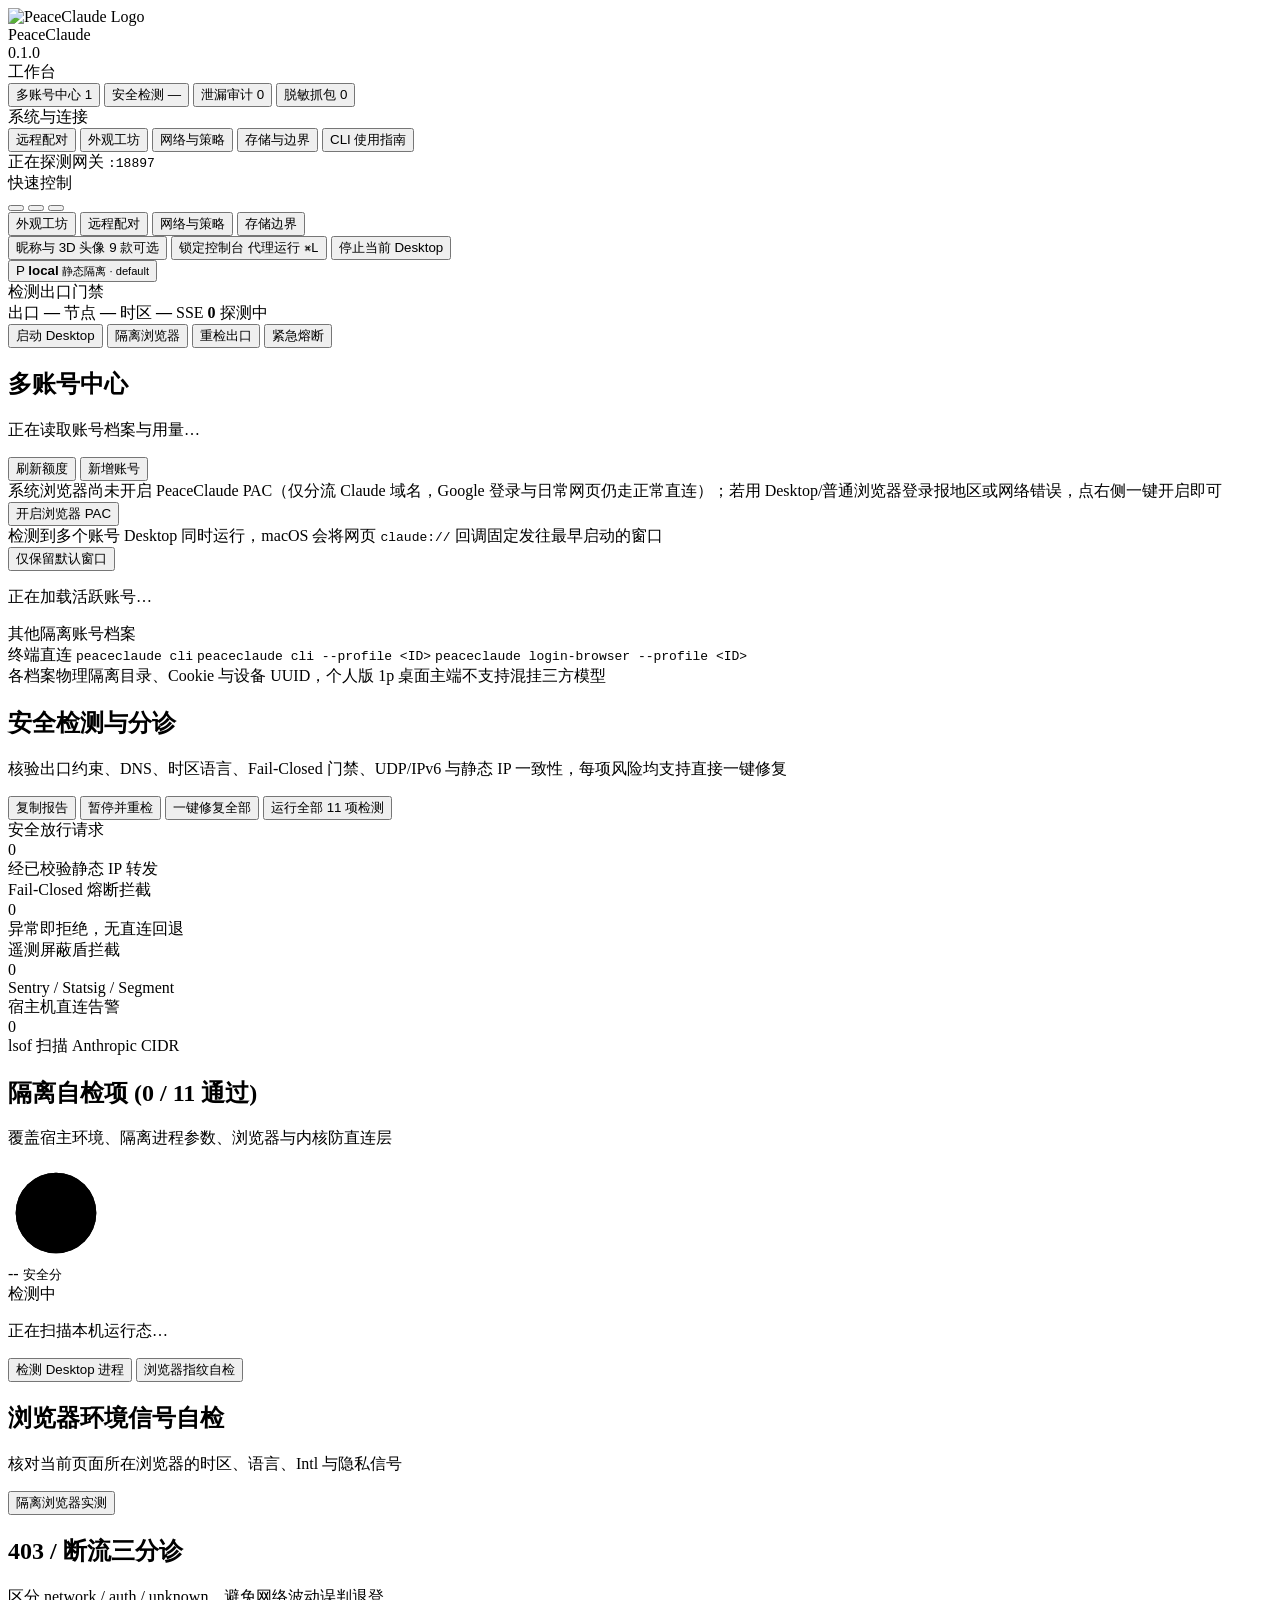
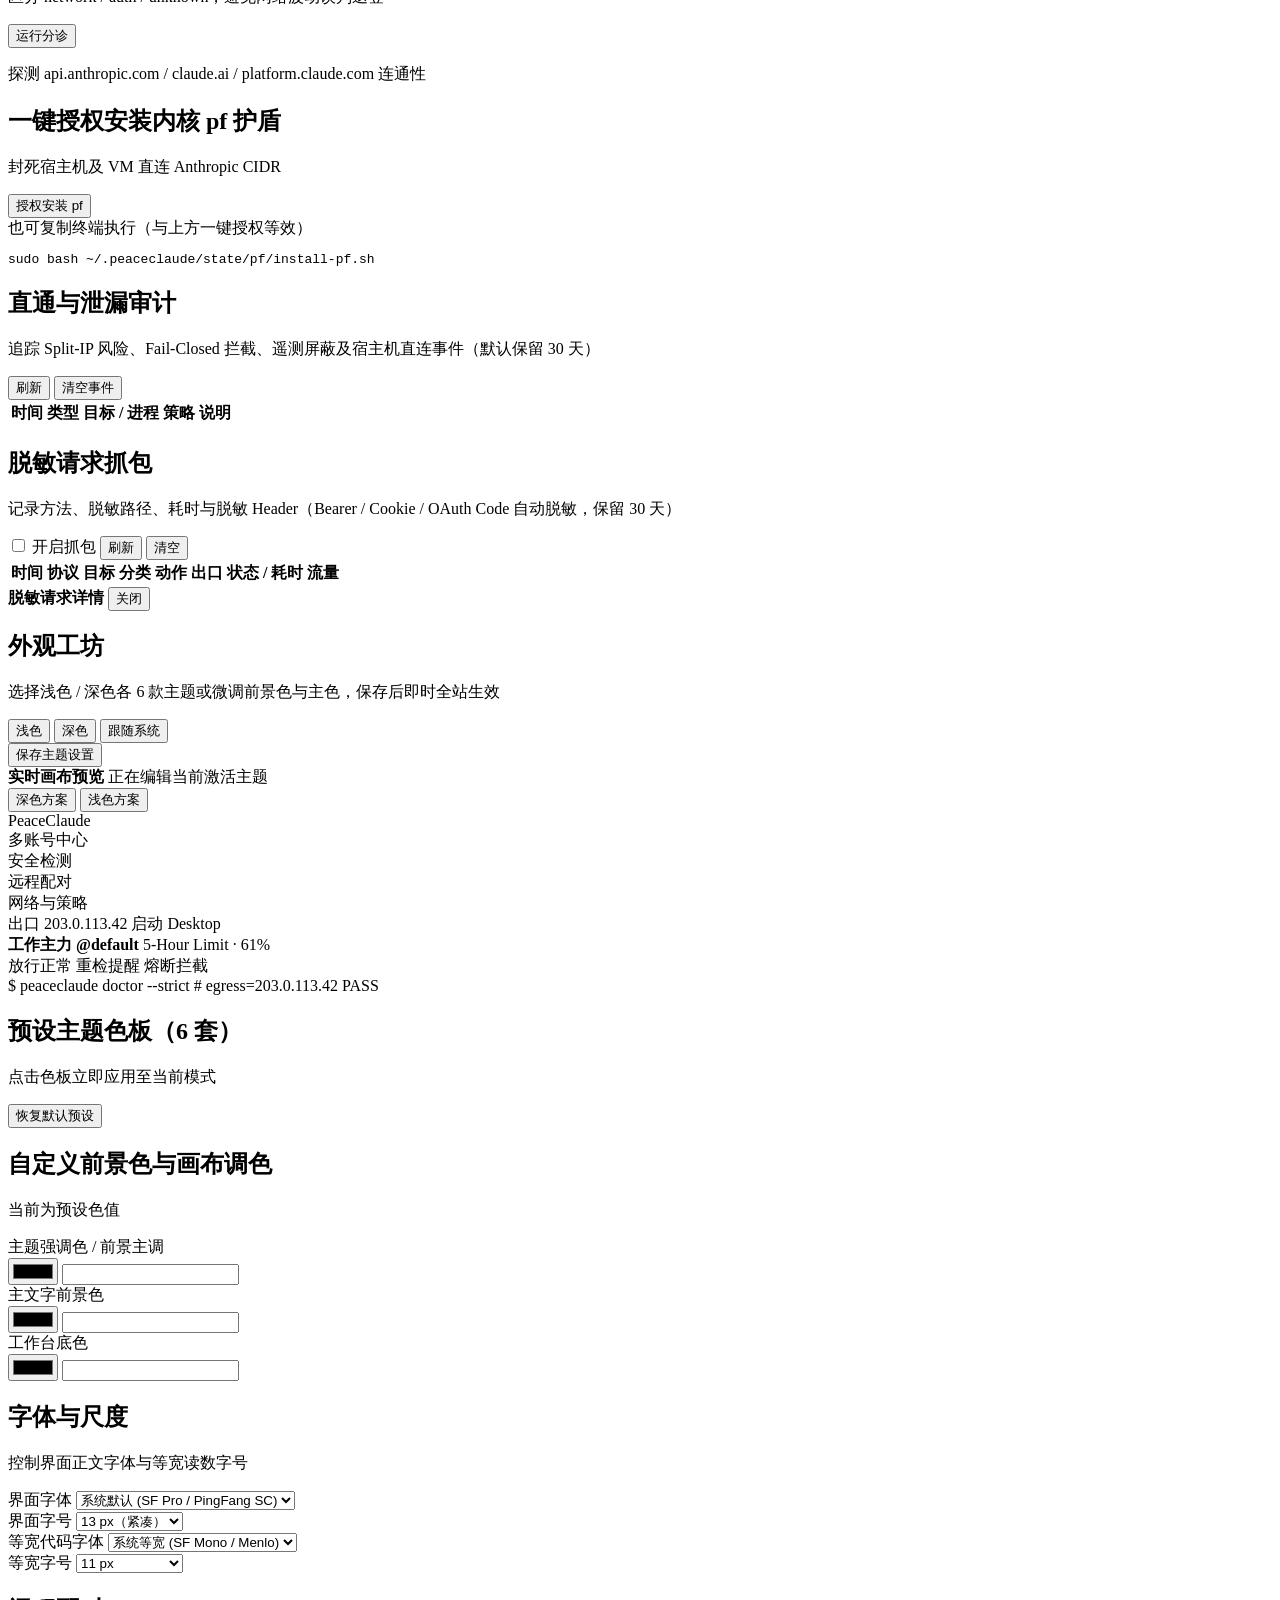
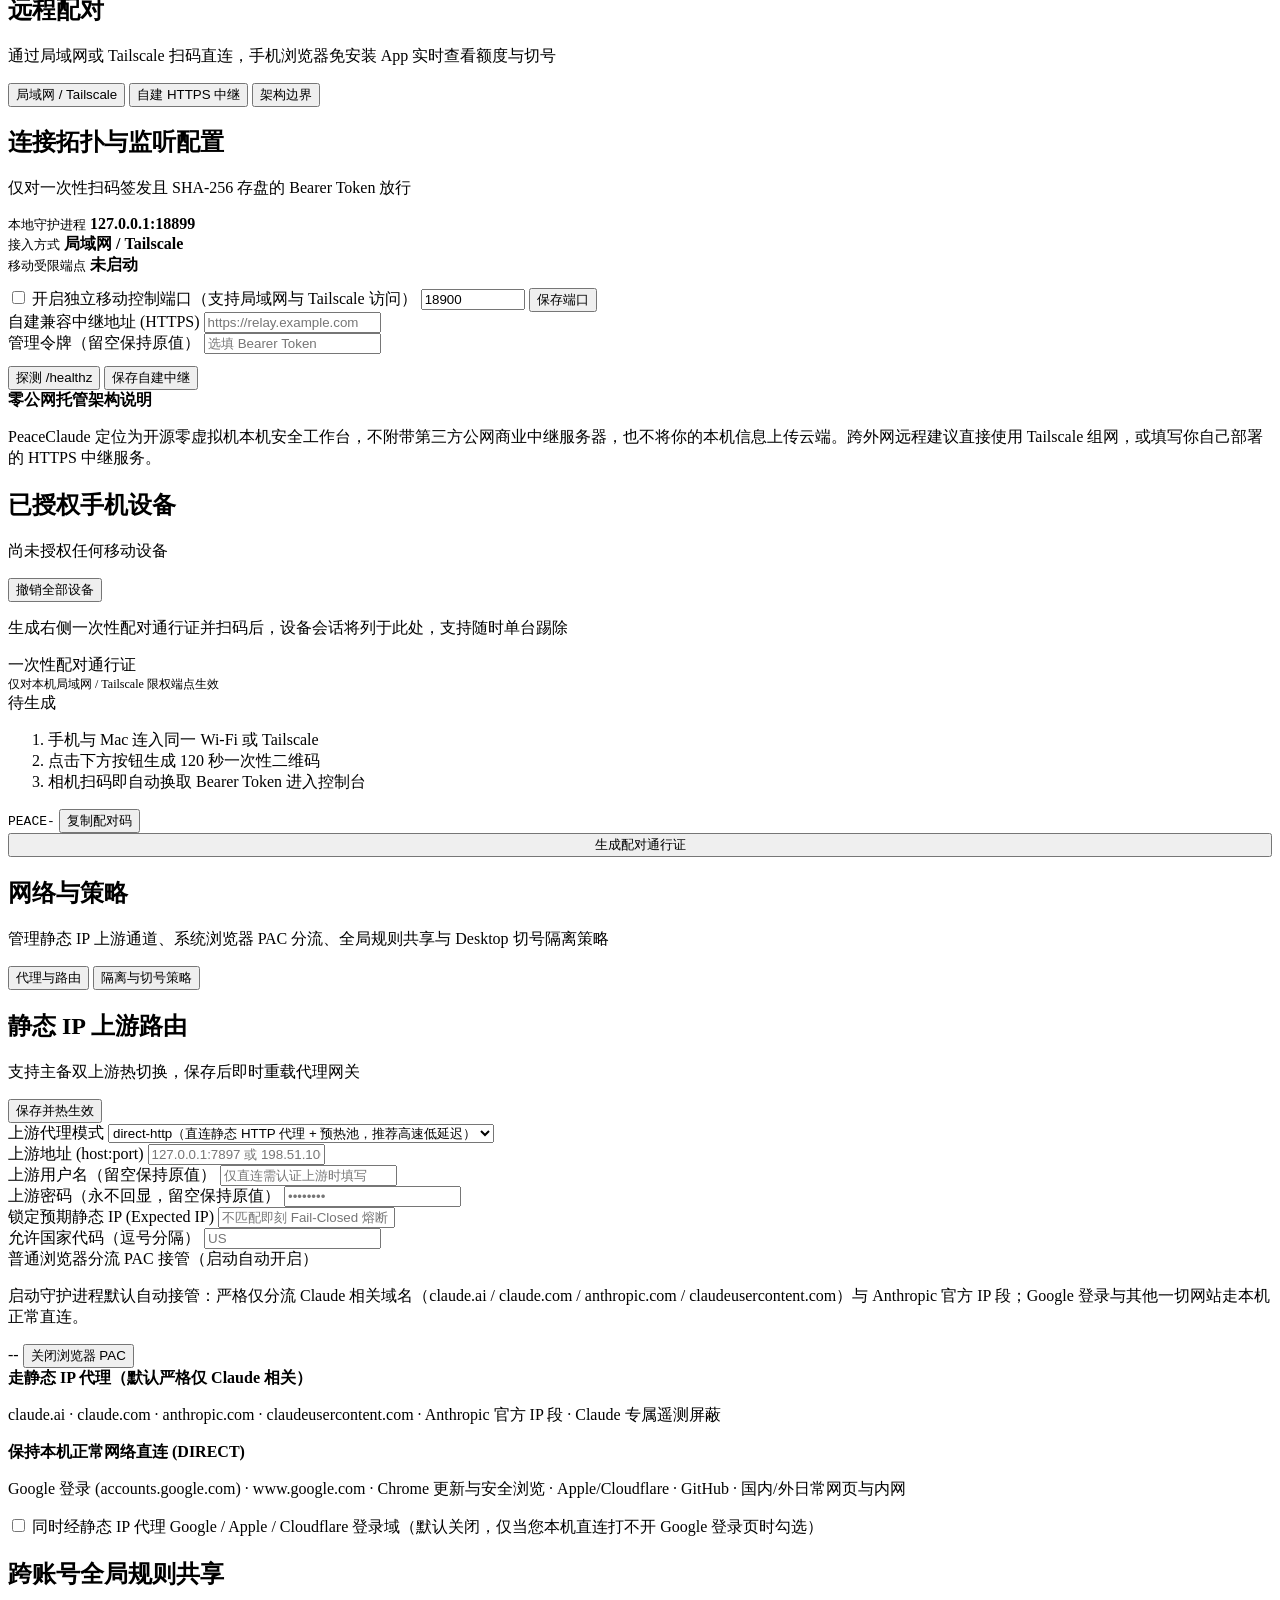
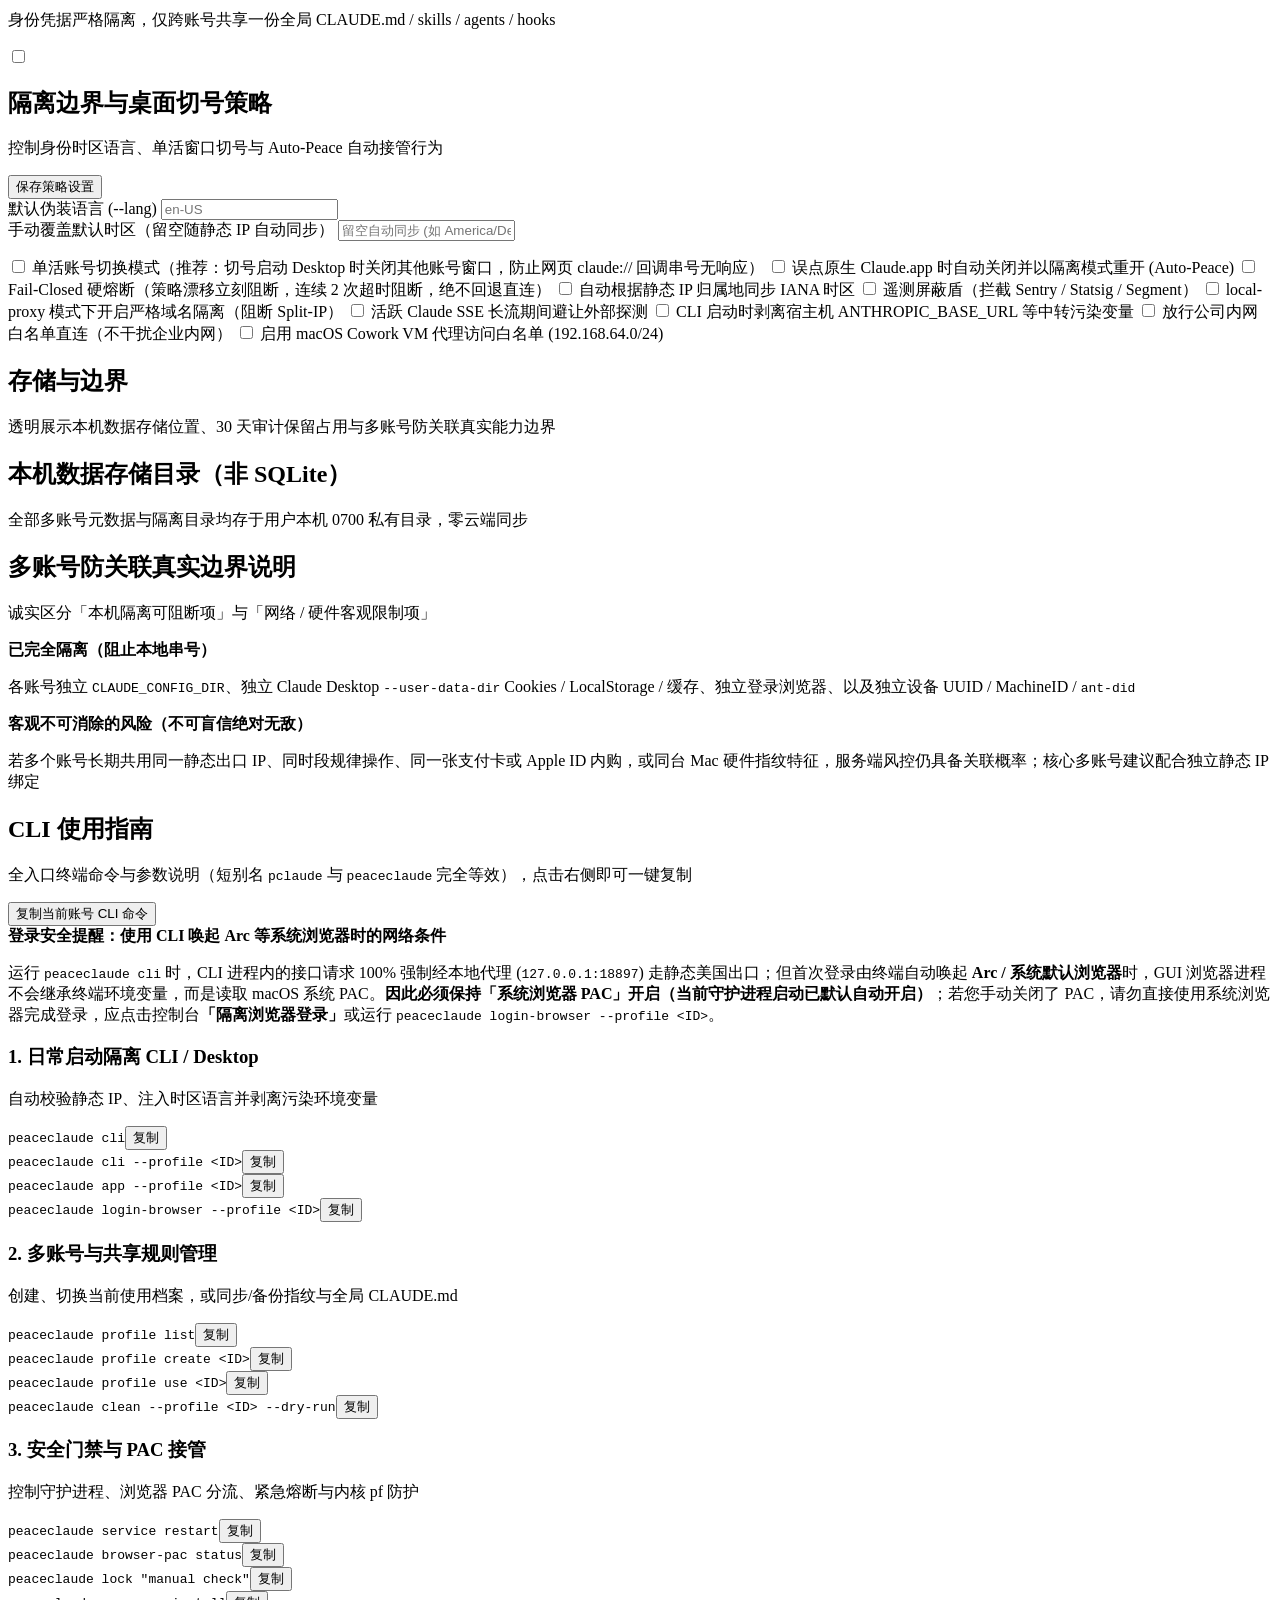
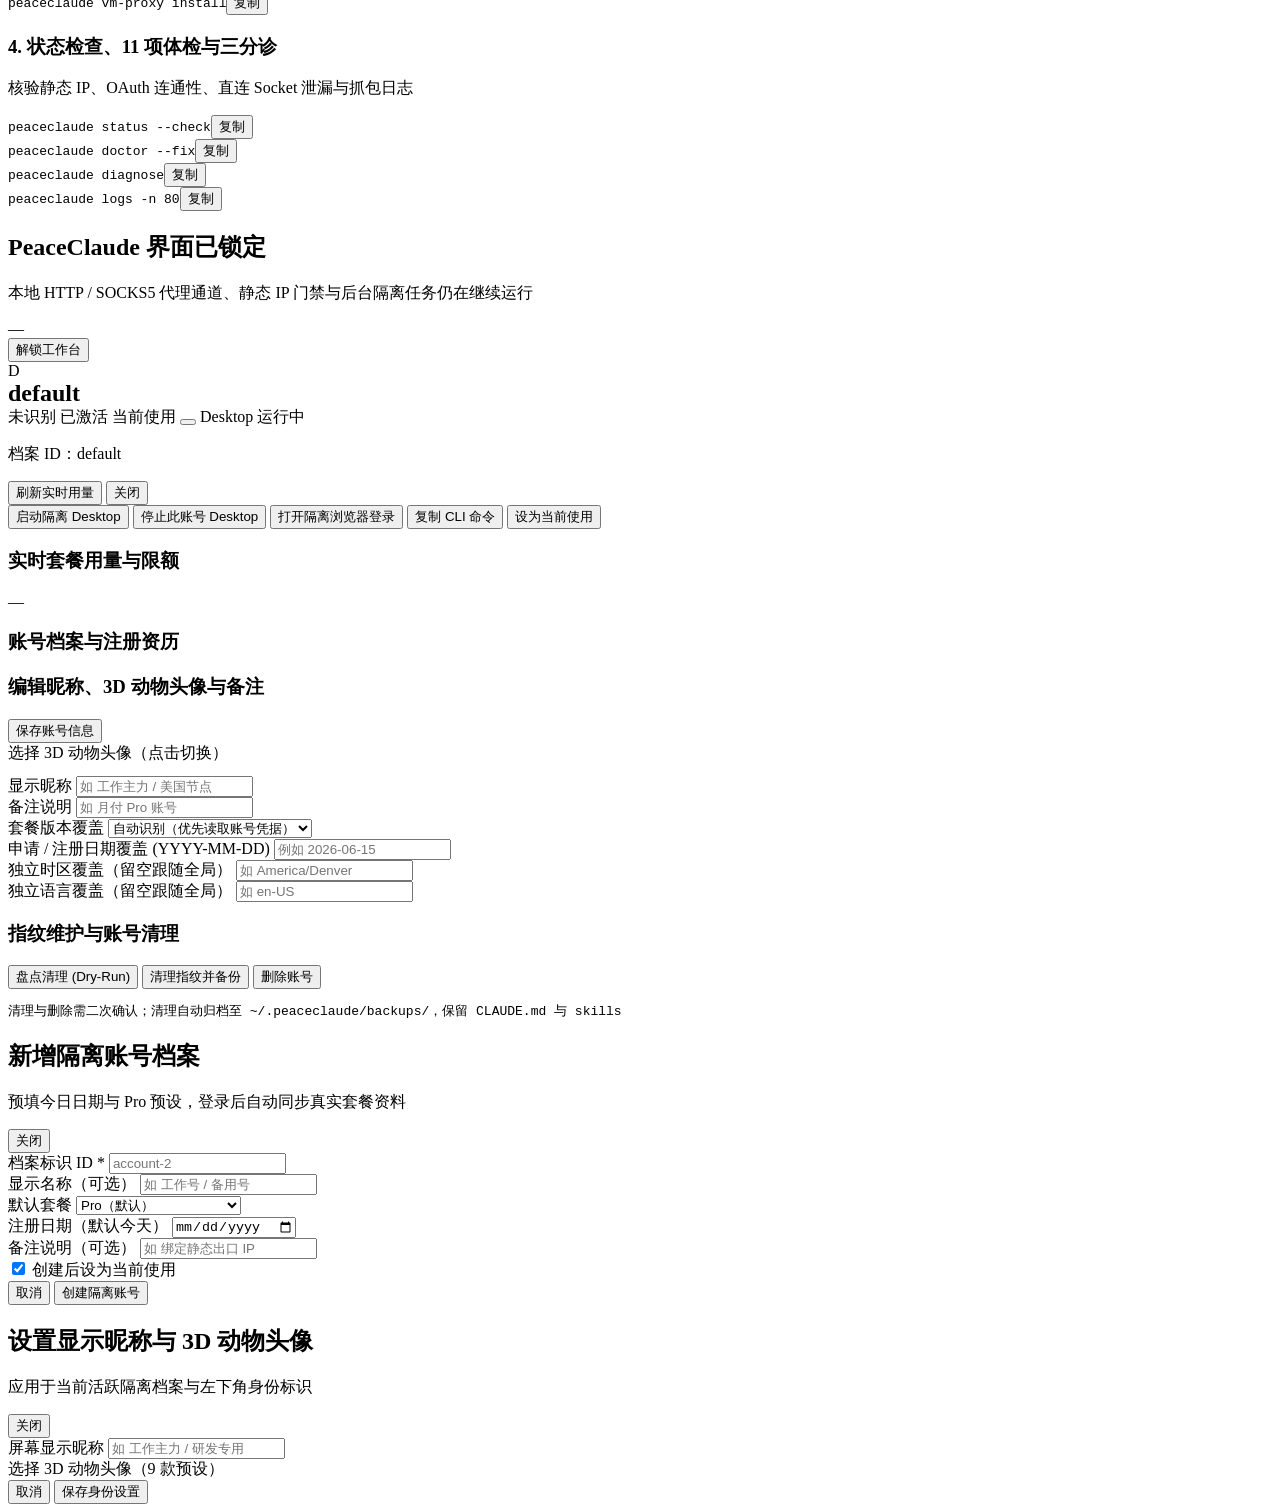
==== commit d4fc59ec: "feat: harden isolated browser identity shield for LOW RISK on fuck-claude.app" ====
--- a/internal/ui/assets/index.html
+++ b/internal/ui/assets/index.html
@@ -308,8 +308,9 @@
               <div class="card-head">
                 <div>
                   <h2>浏览器环境信号自检</h2>
-                  <p class="muted">核对当前页面所在浏览器的时区、语言与来源</p>
-                </div>
+                  <p class="muted">核对当前页面所在浏览器的时区、语言、Intl 与隐私信号</p>
+                </div>
+                <button class="btn btn-secondary btn-sm" id="btn-launch-browser-fc" type="button" title="使用当前账号的隔离浏览器打开 https://fuck-claude.app/ 实测指纹得分">隔离浏览器实测</button>
               </div>
               <div class="fp-grid" id="browser-fp-grid"></div>
             </div>
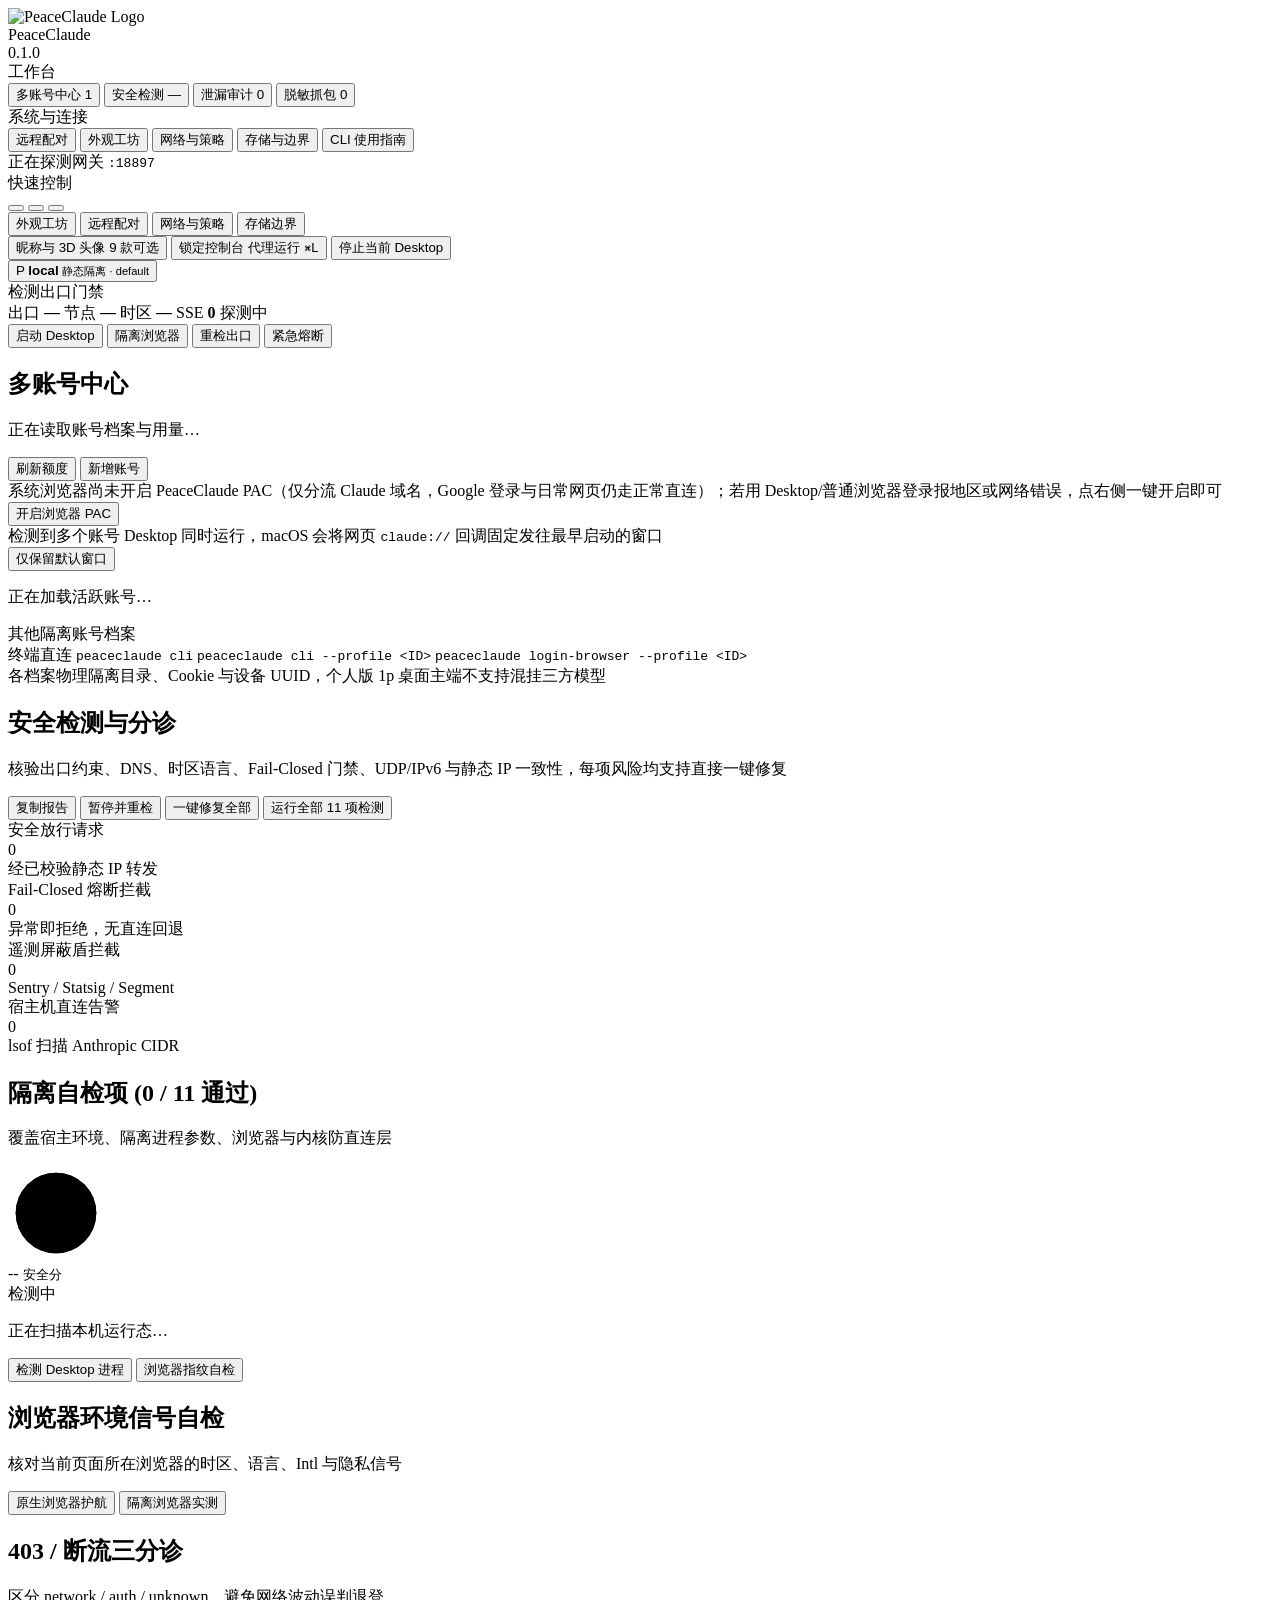
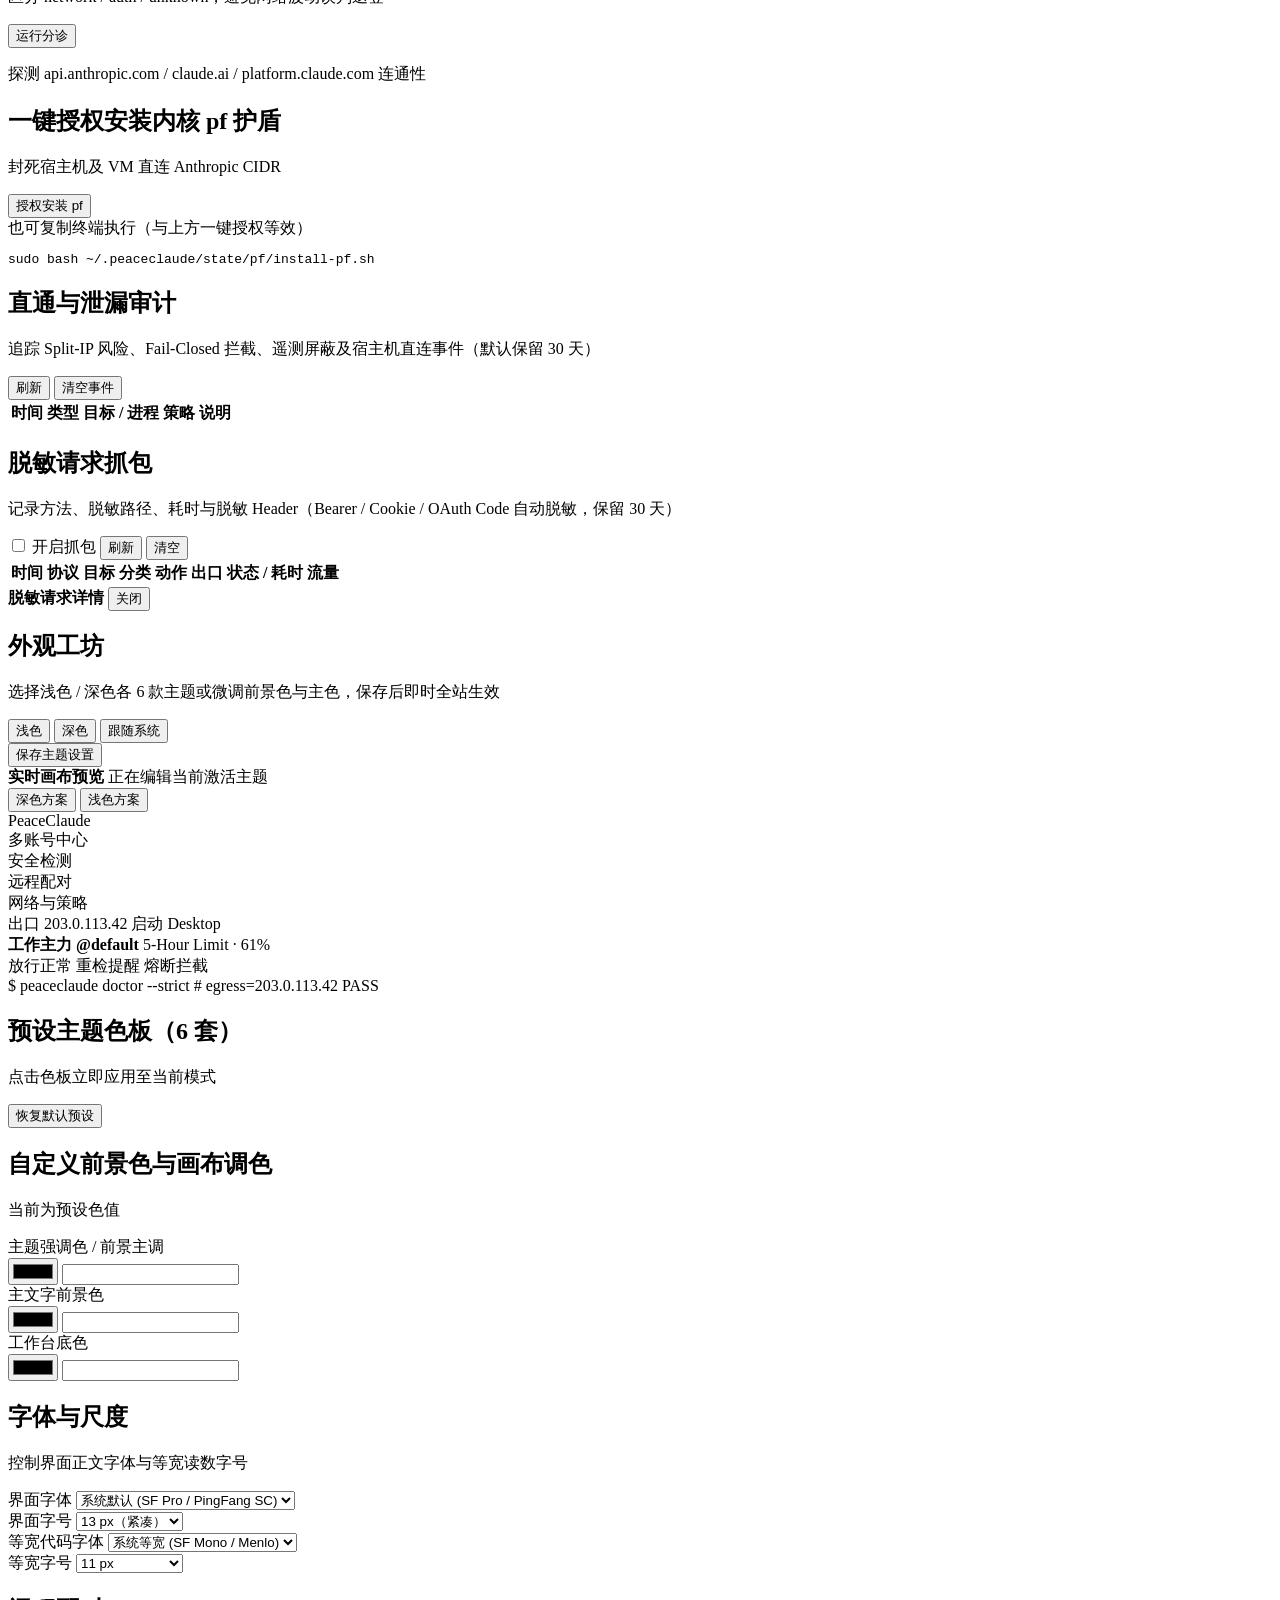
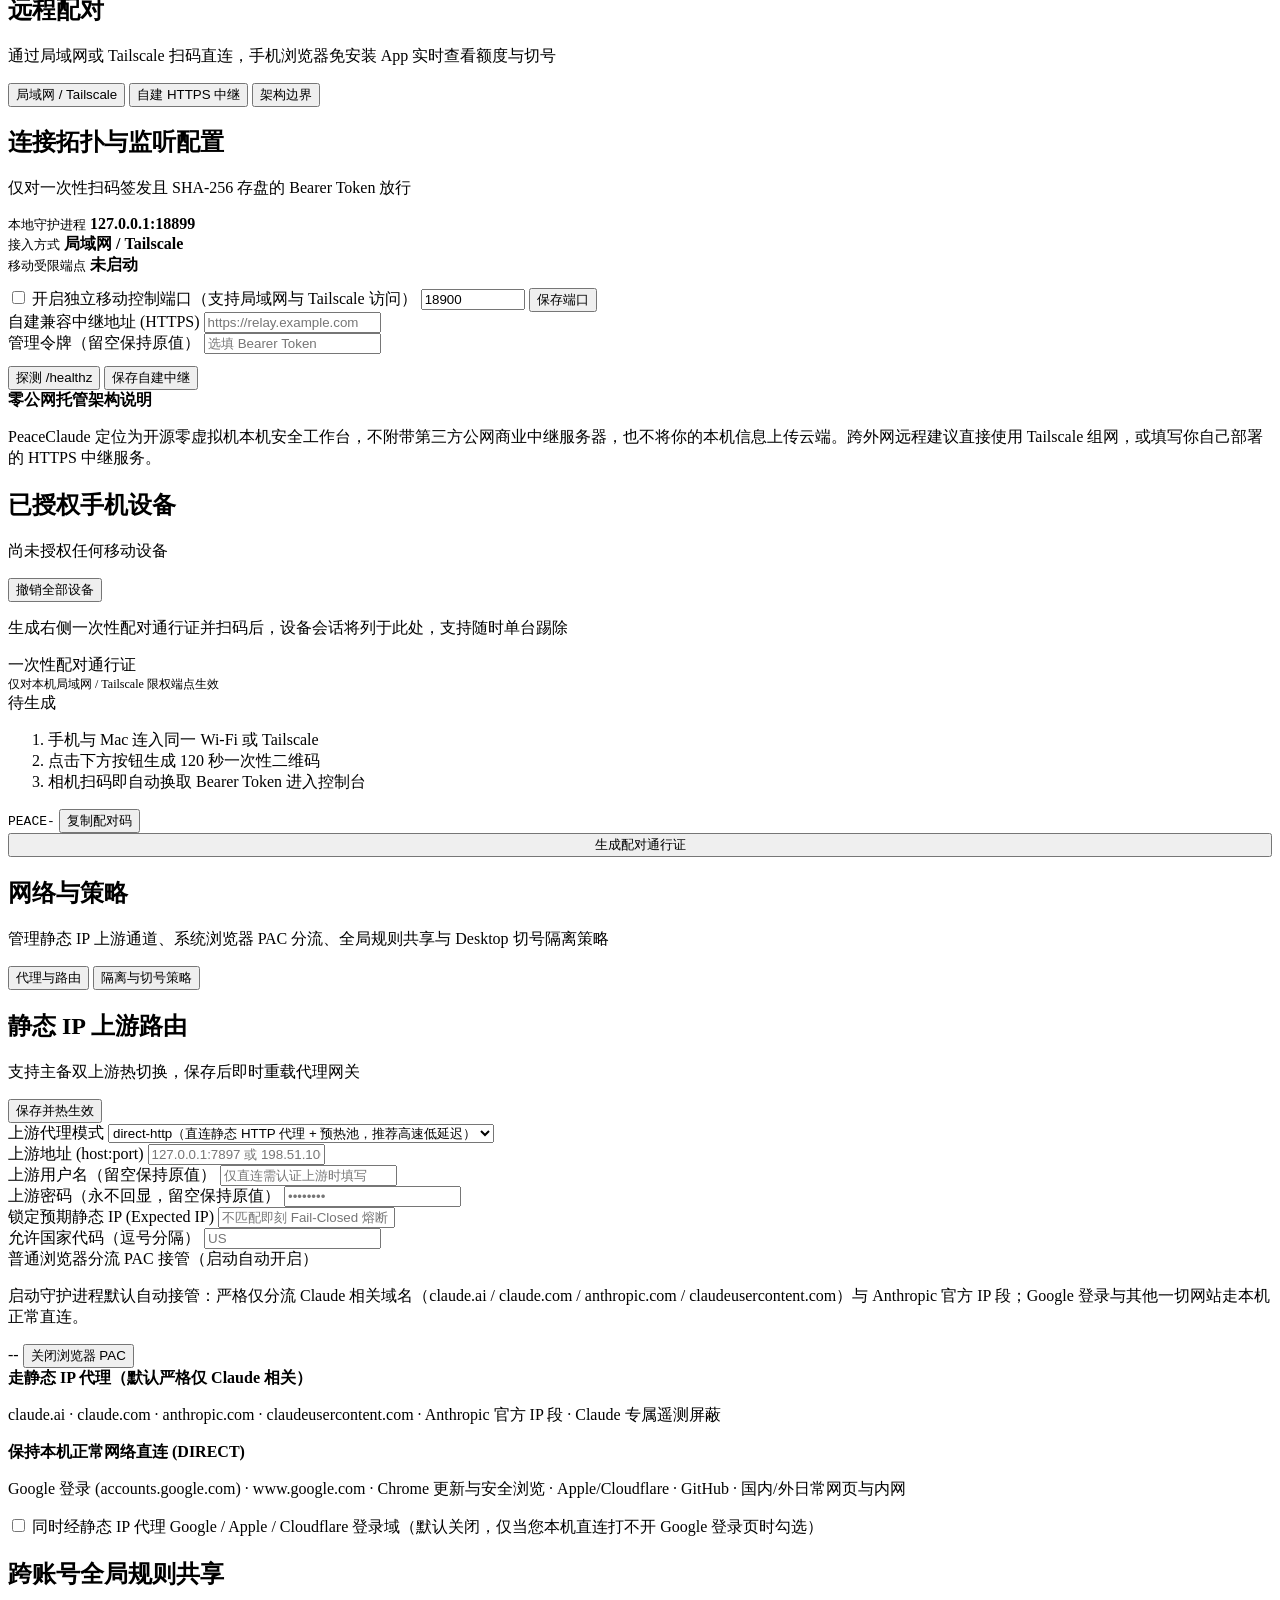
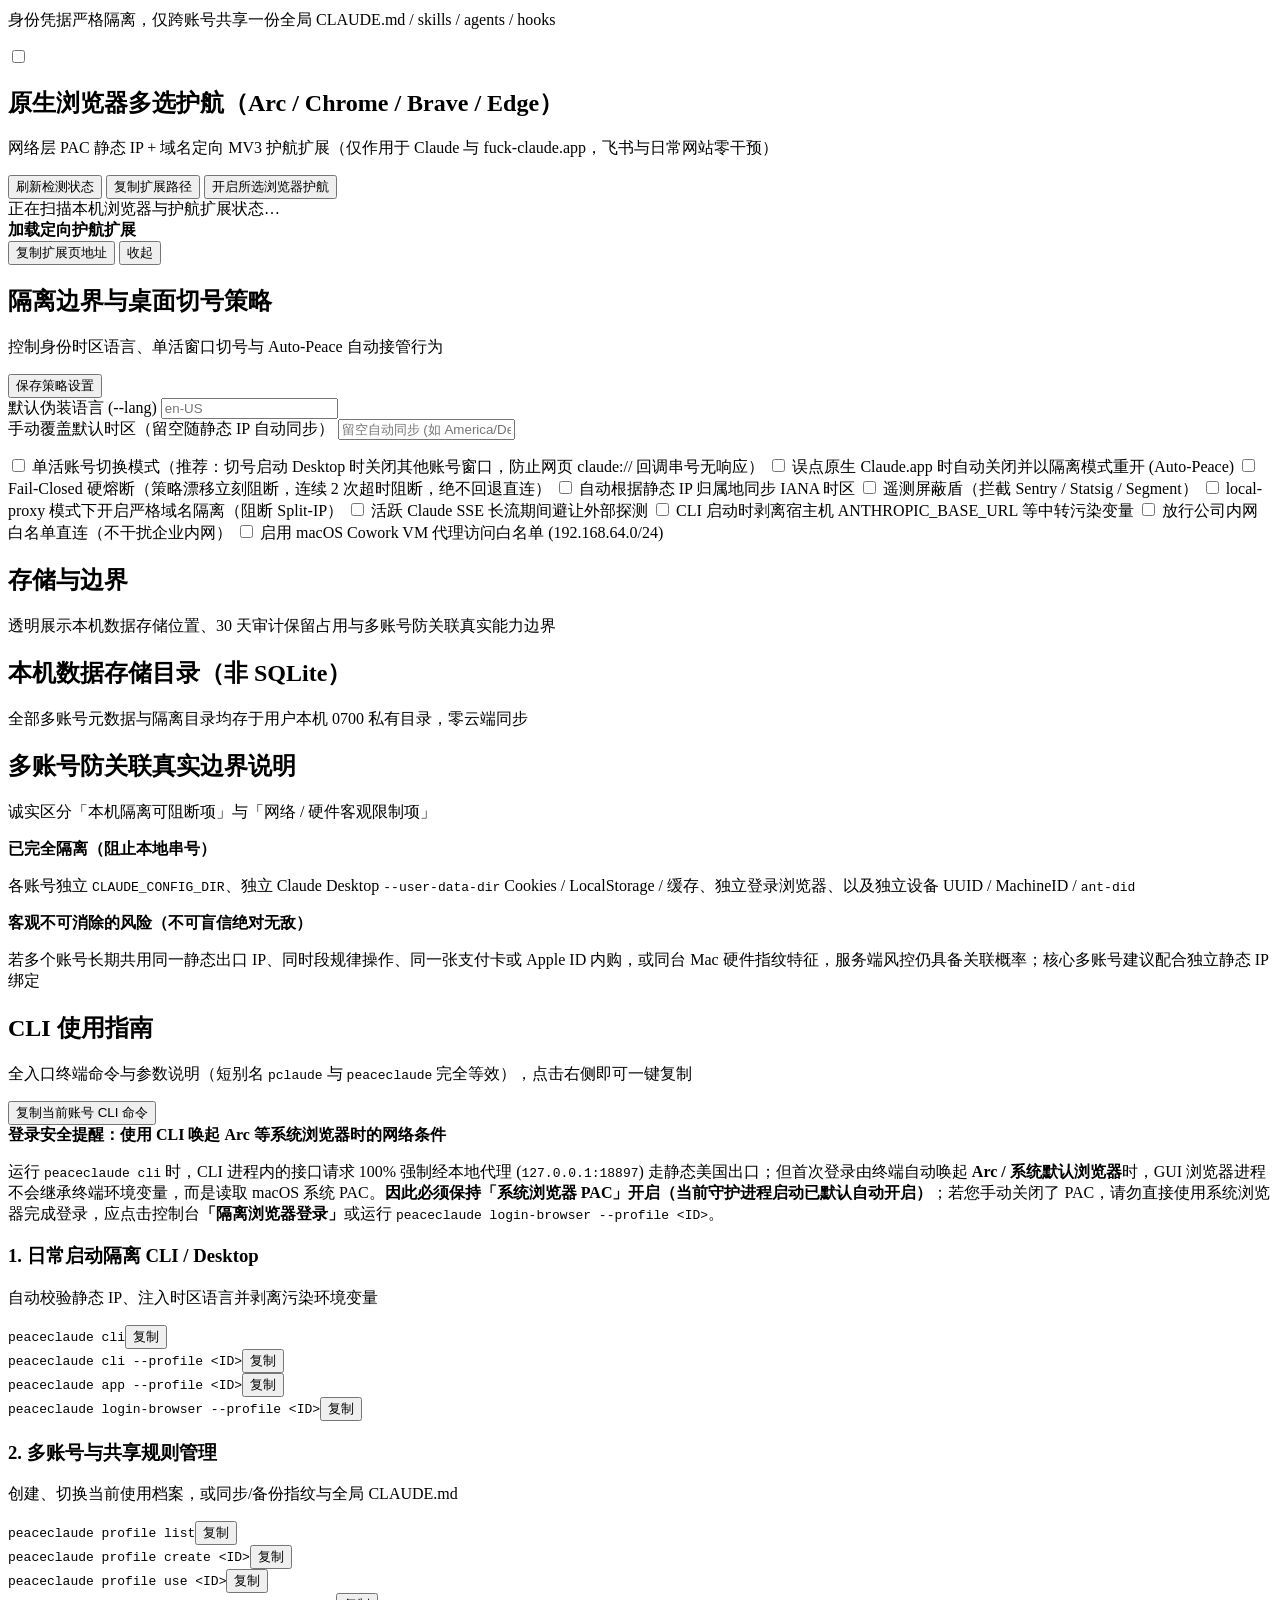
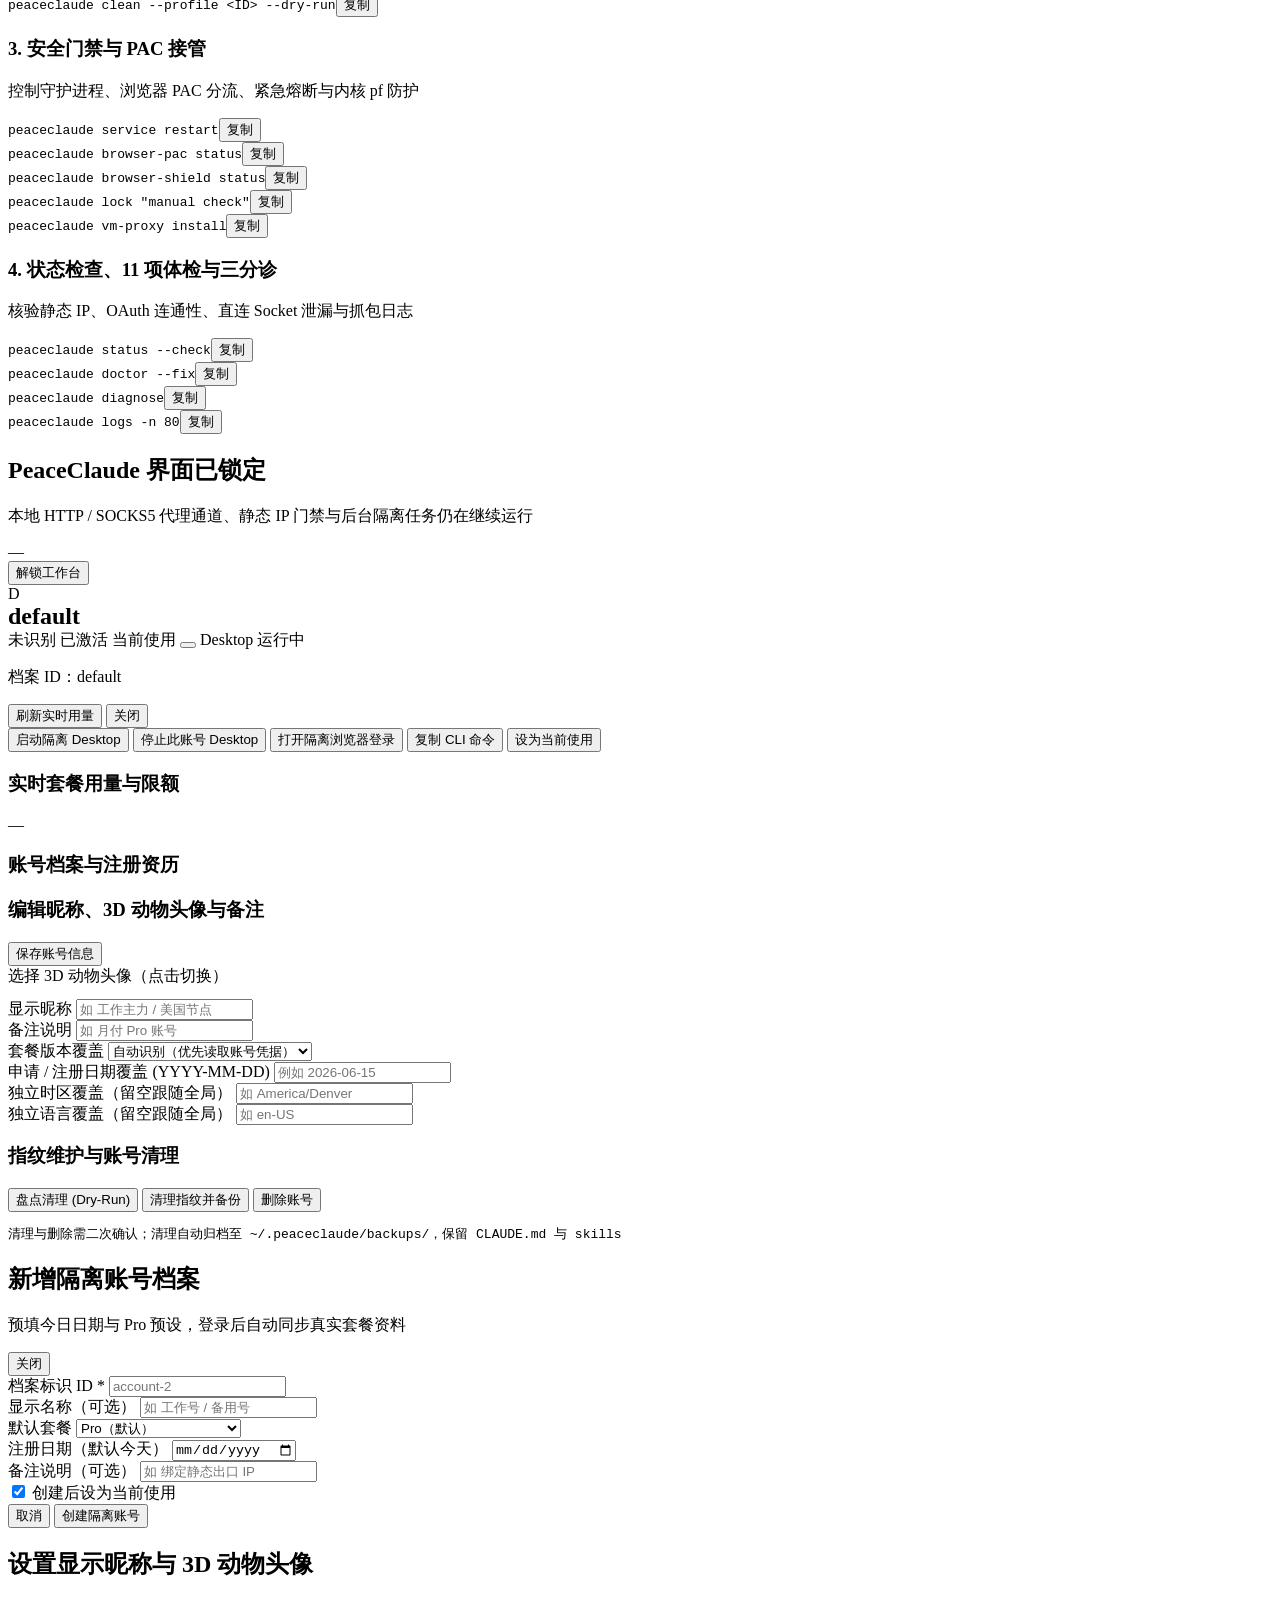
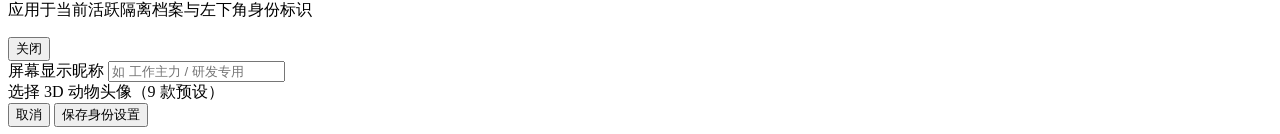
==== commit b13344c7: "feat: add multi-select native browser MV3 shield, polish hero & doctor UX, bilingual README & origin" ====
--- a/internal/ui/assets/index.html
+++ b/internal/ui/assets/index.html
@@ -310,7 +310,10 @@
                   <h2>浏览器环境信号自检</h2>
                   <p class="muted">核对当前页面所在浏览器的时区、语言、Intl 与隐私信号</p>
                 </div>
-                <button class="btn btn-secondary btn-sm" id="btn-launch-browser-fc" type="button" title="使用当前账号的隔离浏览器打开 https://fuck-claude.app/ 实测指纹得分">隔离浏览器实测</button>
+                <div class="btn-row">
+                  <button class="btn btn-ghost btn-sm" id="btn-go-native-shield" type="button" title="为本机 Arc / Chrome / Brave / Edge 开启 PAC 与域名定向护航扩展">原生浏览器护航</button>
+                  <button class="btn btn-secondary btn-sm" id="btn-launch-browser-fc" type="button" title="使用当前账号的隔离浏览器打开 https://fuck-claude.app/ 实测指纹得分">隔离浏览器实测</button>
+                </div>
               </div>
               <div class="fp-grid" id="browser-fp-grid"></div>
             </div>
@@ -723,7 +726,7 @@
           </div>
         </div>
 
-        <div id="sub-net-proxy">
+        <div id="sub-net-proxy" class="stack">
           <form id="form-network" class="stack">
             <div class="card">
               <div class="card-head">
@@ -806,6 +809,32 @@
               <div class="kv-list" id="rules-status-box"></div>
             </div>
           </form>
+
+          <div class="card" id="native-browsers-card">
+            <div class="card-head">
+              <div>
+                <h2>原生浏览器多选护航（Arc / Chrome / Brave / Edge）</h2>
+                <p class="muted">网络层 PAC 静态 IP + 域名定向 MV3 护航扩展（仅作用于 Claude 与 fuck-claude.app，飞书与日常网站零干预）</p>
+              </div>
+              <div class="btn-row">
+                <button type="button" class="btn btn-ghost btn-sm" id="btn-nb-refresh">刷新检测状态</button>
+                <button type="button" class="btn btn-secondary btn-sm" id="btn-nb-copy-path">复制扩展路径</button>
+                <button type="button" class="btn btn-primary btn-sm" id="btn-nb-apply">开启所选浏览器护航</button>
+              </div>
+            </div>
+            <div class="nb-meta-line" id="nb-meta-line">正在扫描本机浏览器与护航扩展状态…</div>
+            <div class="nb-browser-grid" id="nb-browser-grid"></div>
+            <div class="nb-guide-box hidden" id="nb-guide-box">
+              <div class="nb-guide-head">
+                <strong id="nb-guide-title">加载定向护航扩展</strong>
+                <div class="btn-row">
+                  <button type="button" class="btn btn-secondary btn-sm" id="btn-nb-copy-exturl">复制扩展页地址</button>
+                  <button type="button" class="btn btn-ghost btn-sm" id="btn-nb-close-guide">收起</button>
+                </div>
+              </div>
+              <ol class="nb-guide-steps" id="nb-guide-steps"></ol>
+            </div>
+          </div>
         </div>
 
         <div id="sub-net-policy" class="hidden">
@@ -931,6 +960,7 @@
             </div>
             <div class="cli-cmd-line"><code>peaceclaude service restart</code><button class="btn btn-ghost btn-sm" data-copy-cmd="peaceclaude service restart" type="button">复制</button></div>
             <div class="cli-cmd-line"><code>peaceclaude browser-pac status</code><button class="btn btn-ghost btn-sm" data-copy-cmd="peaceclaude browser-pac status" type="button">复制</button></div>
+            <div class="cli-cmd-line"><code>peaceclaude browser-shield status</code><button class="btn btn-ghost btn-sm" data-copy-cmd="peaceclaude browser-shield status" type="button">复制</button></div>
             <div class="cli-cmd-line"><code>peaceclaude lock "manual check"</code><button class="btn btn-ghost btn-sm" data-copy-cmd="peaceclaude lock" type="button">复制</button></div>
             <div class="cli-cmd-line"><code>peaceclaude vm-proxy install</code><button class="btn btn-ghost btn-sm" data-copy-cmd="peaceclaude vm-proxy install" type="button">复制</button></div>
           </div>
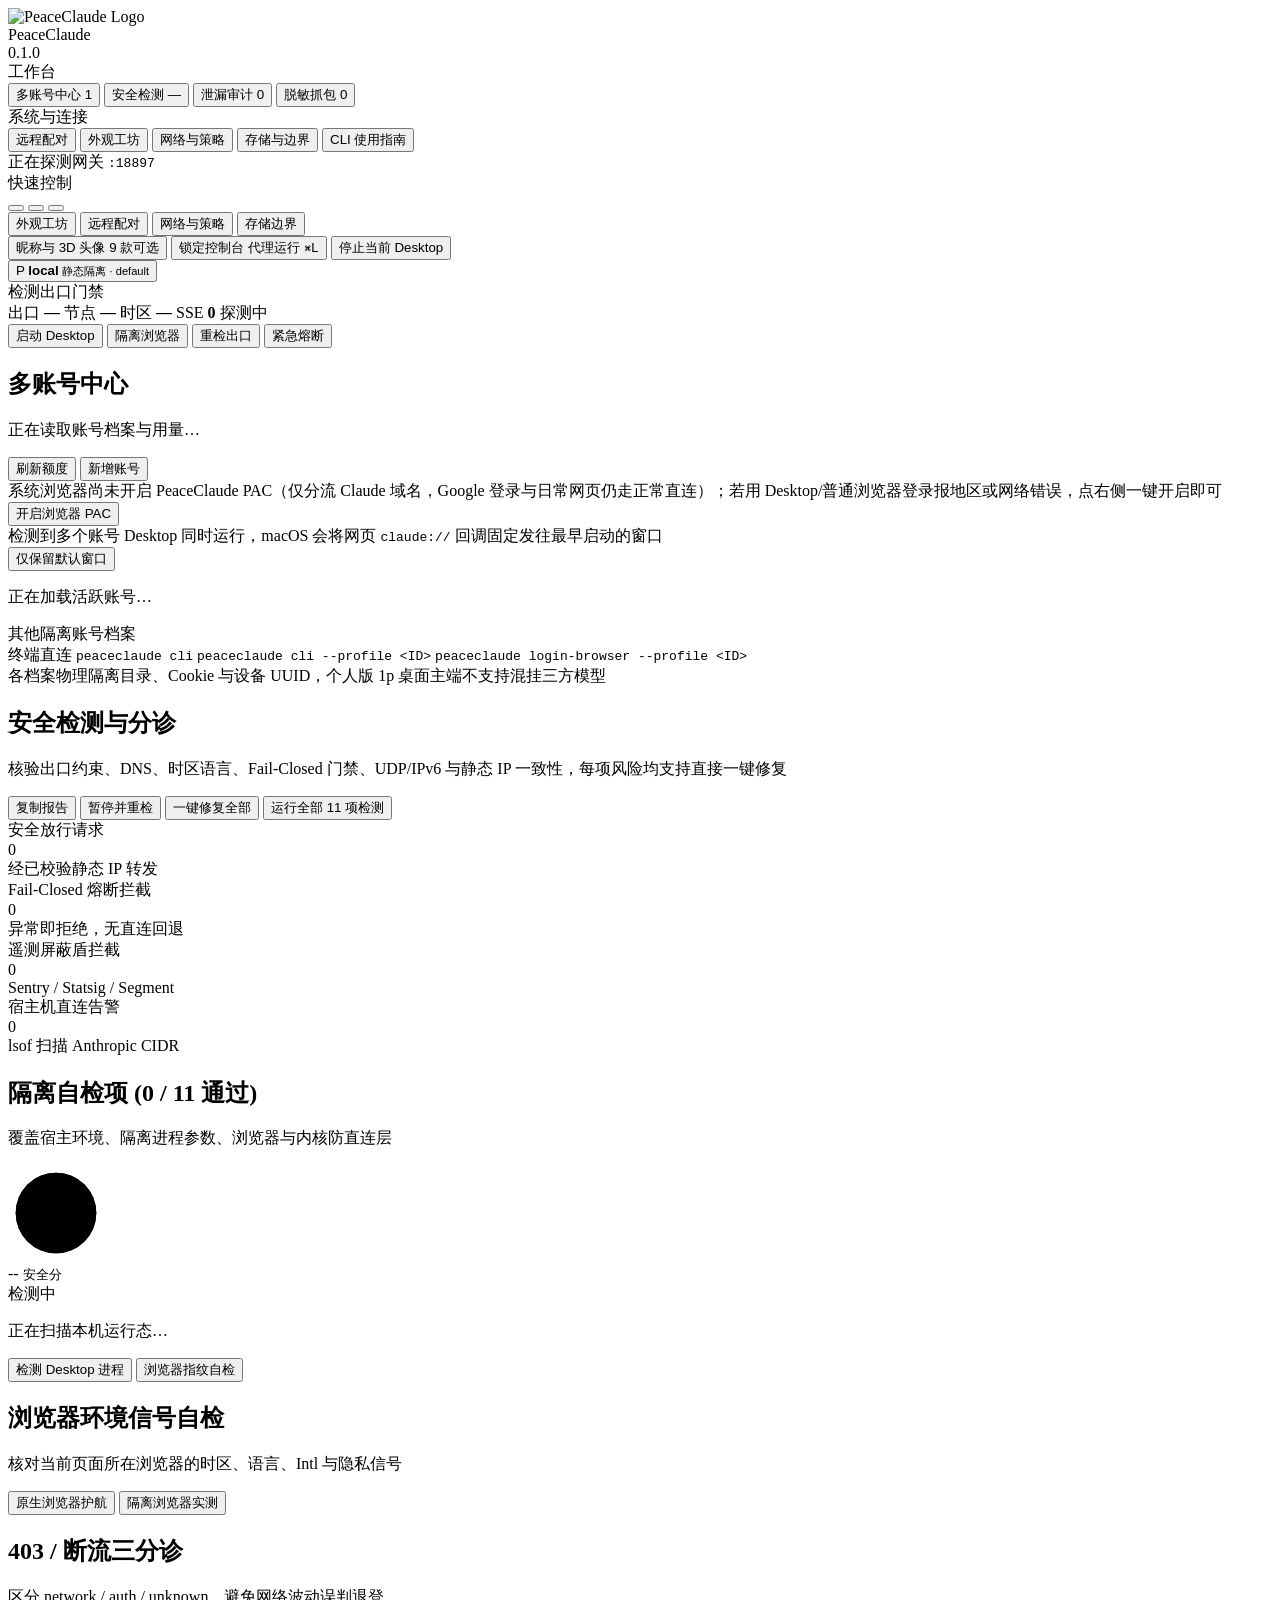
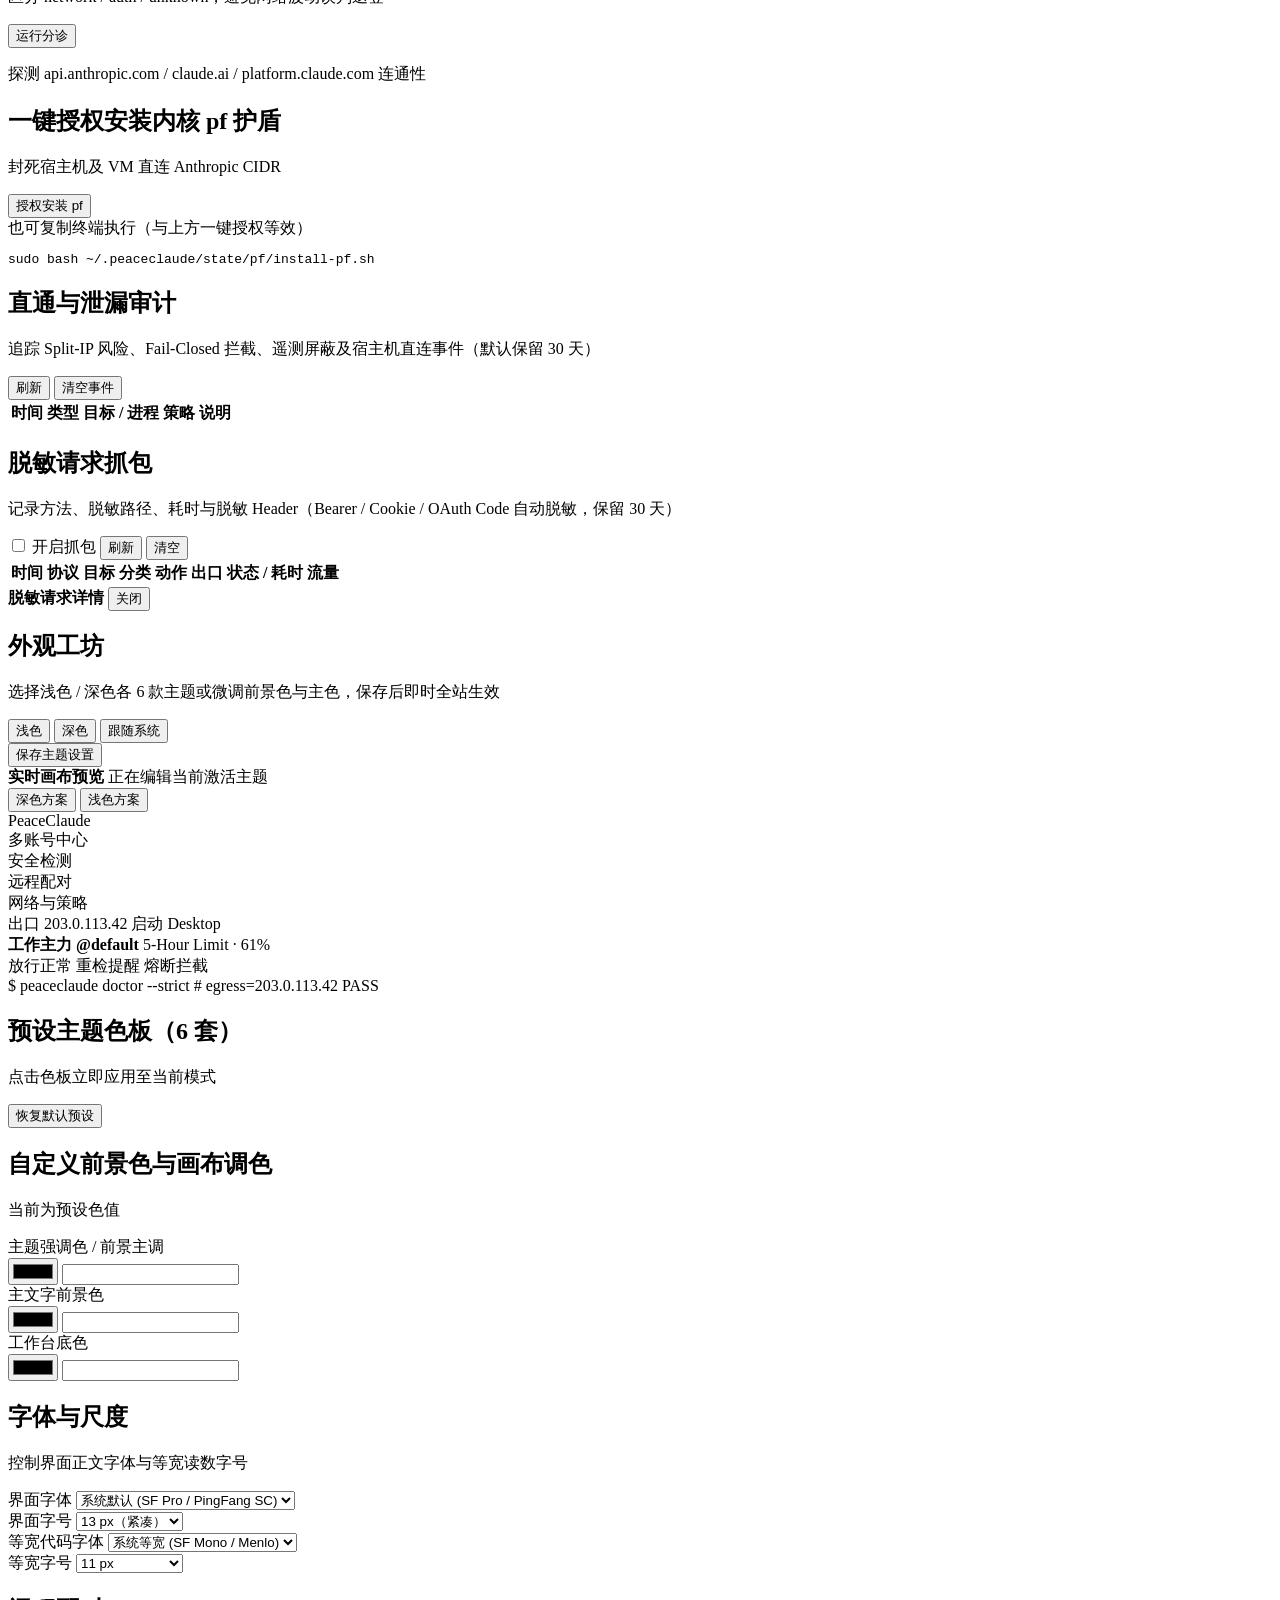
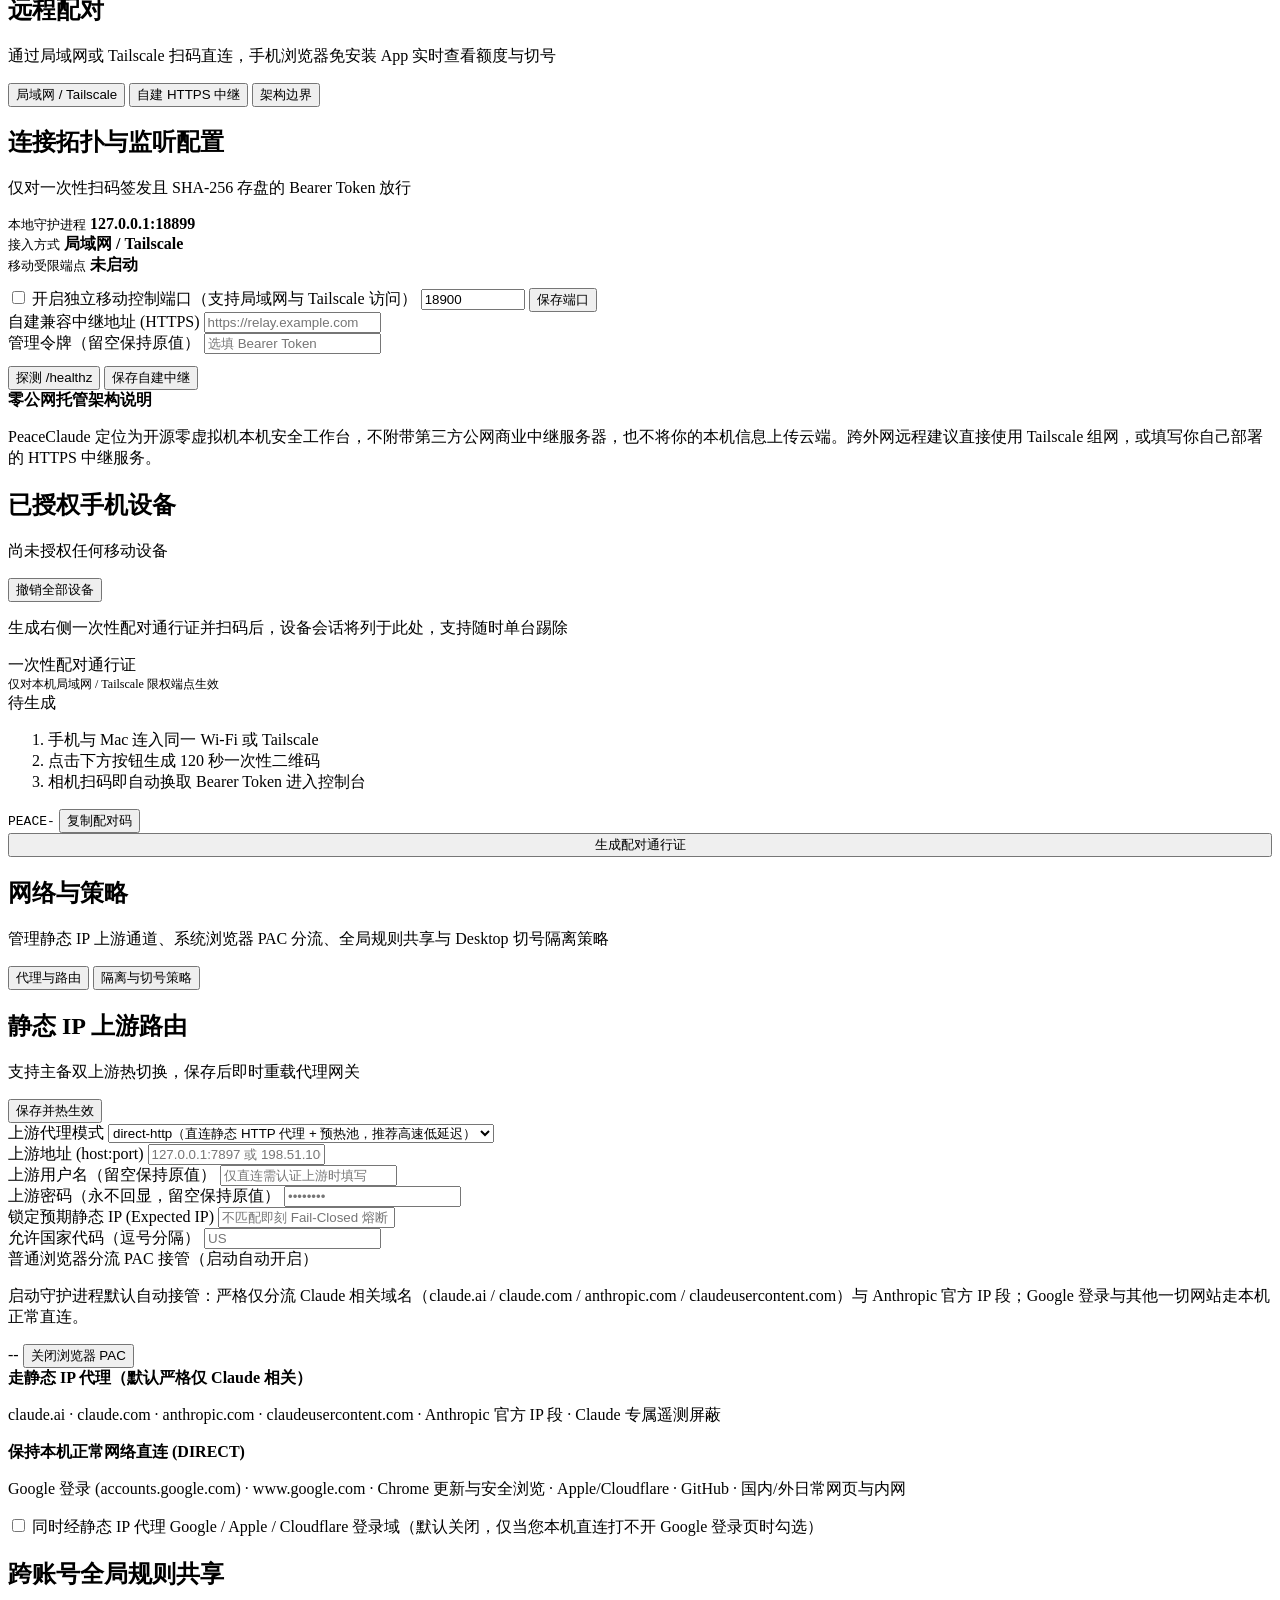
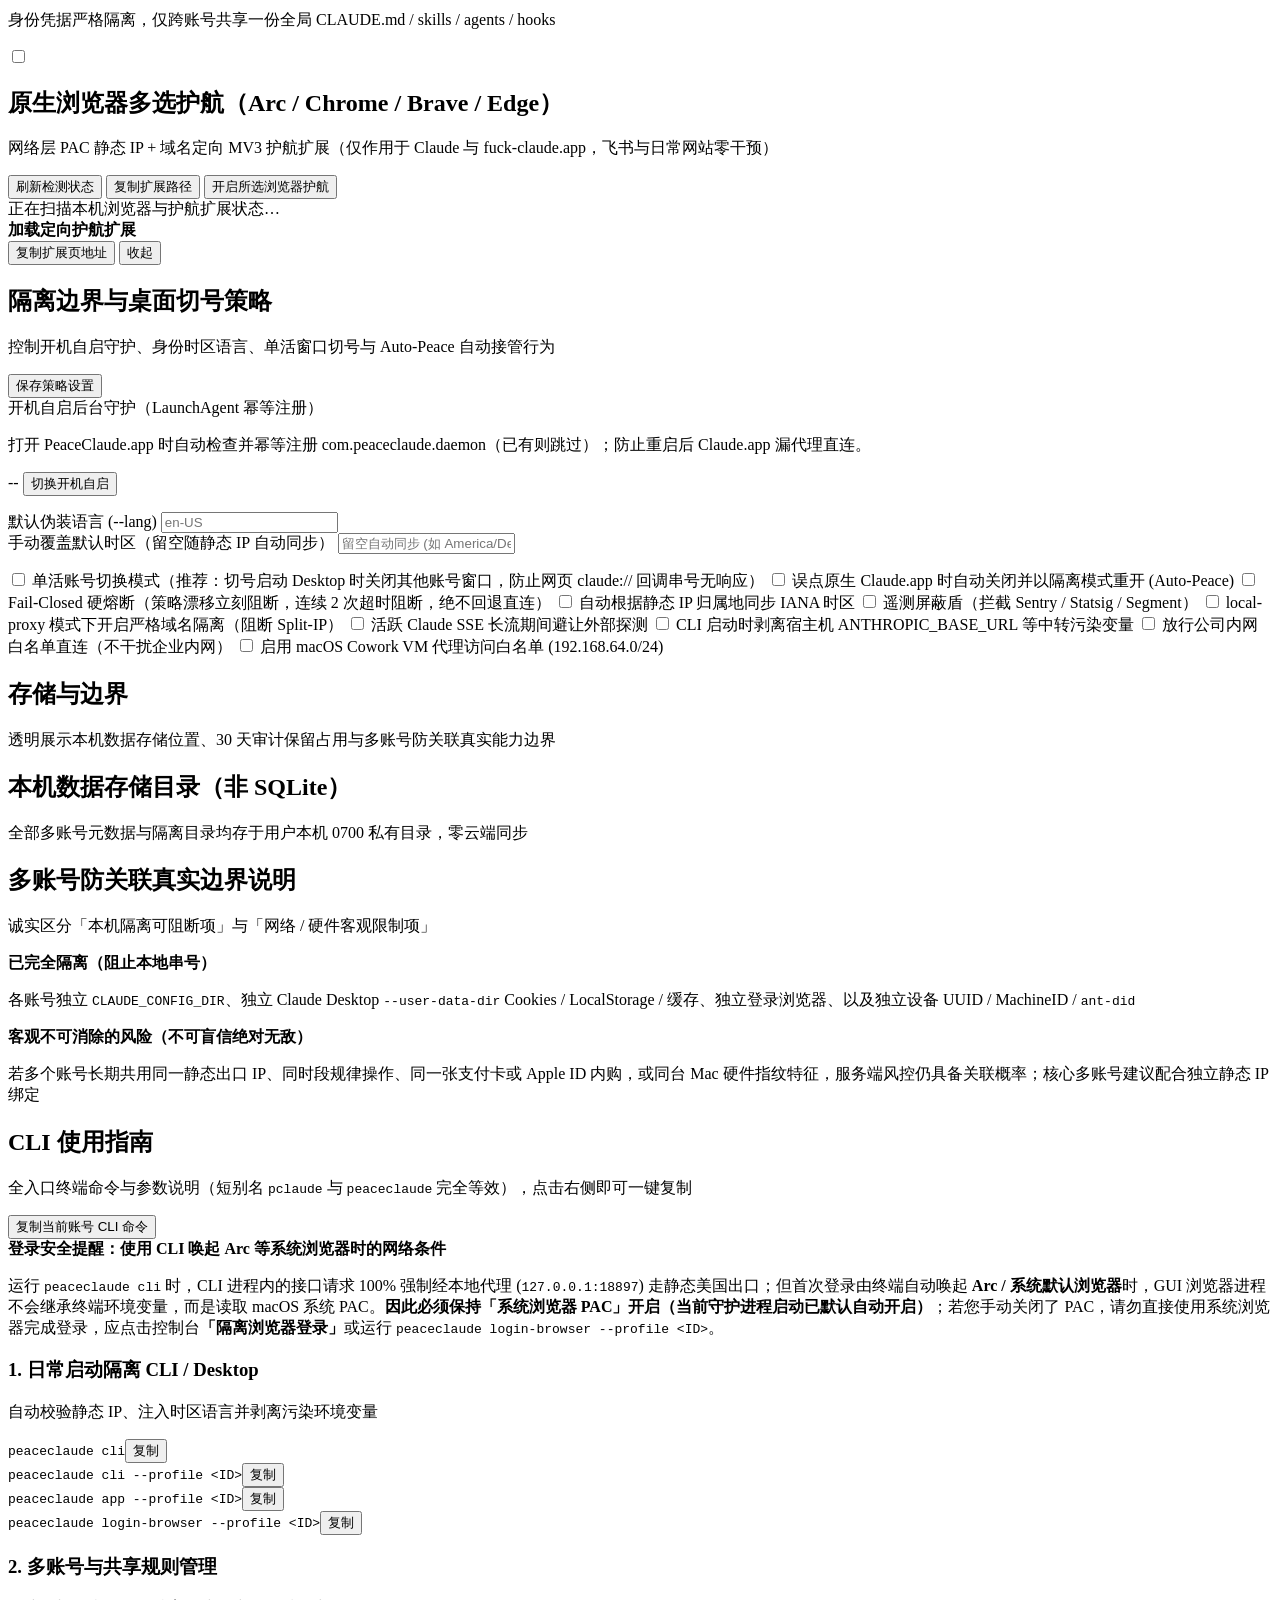
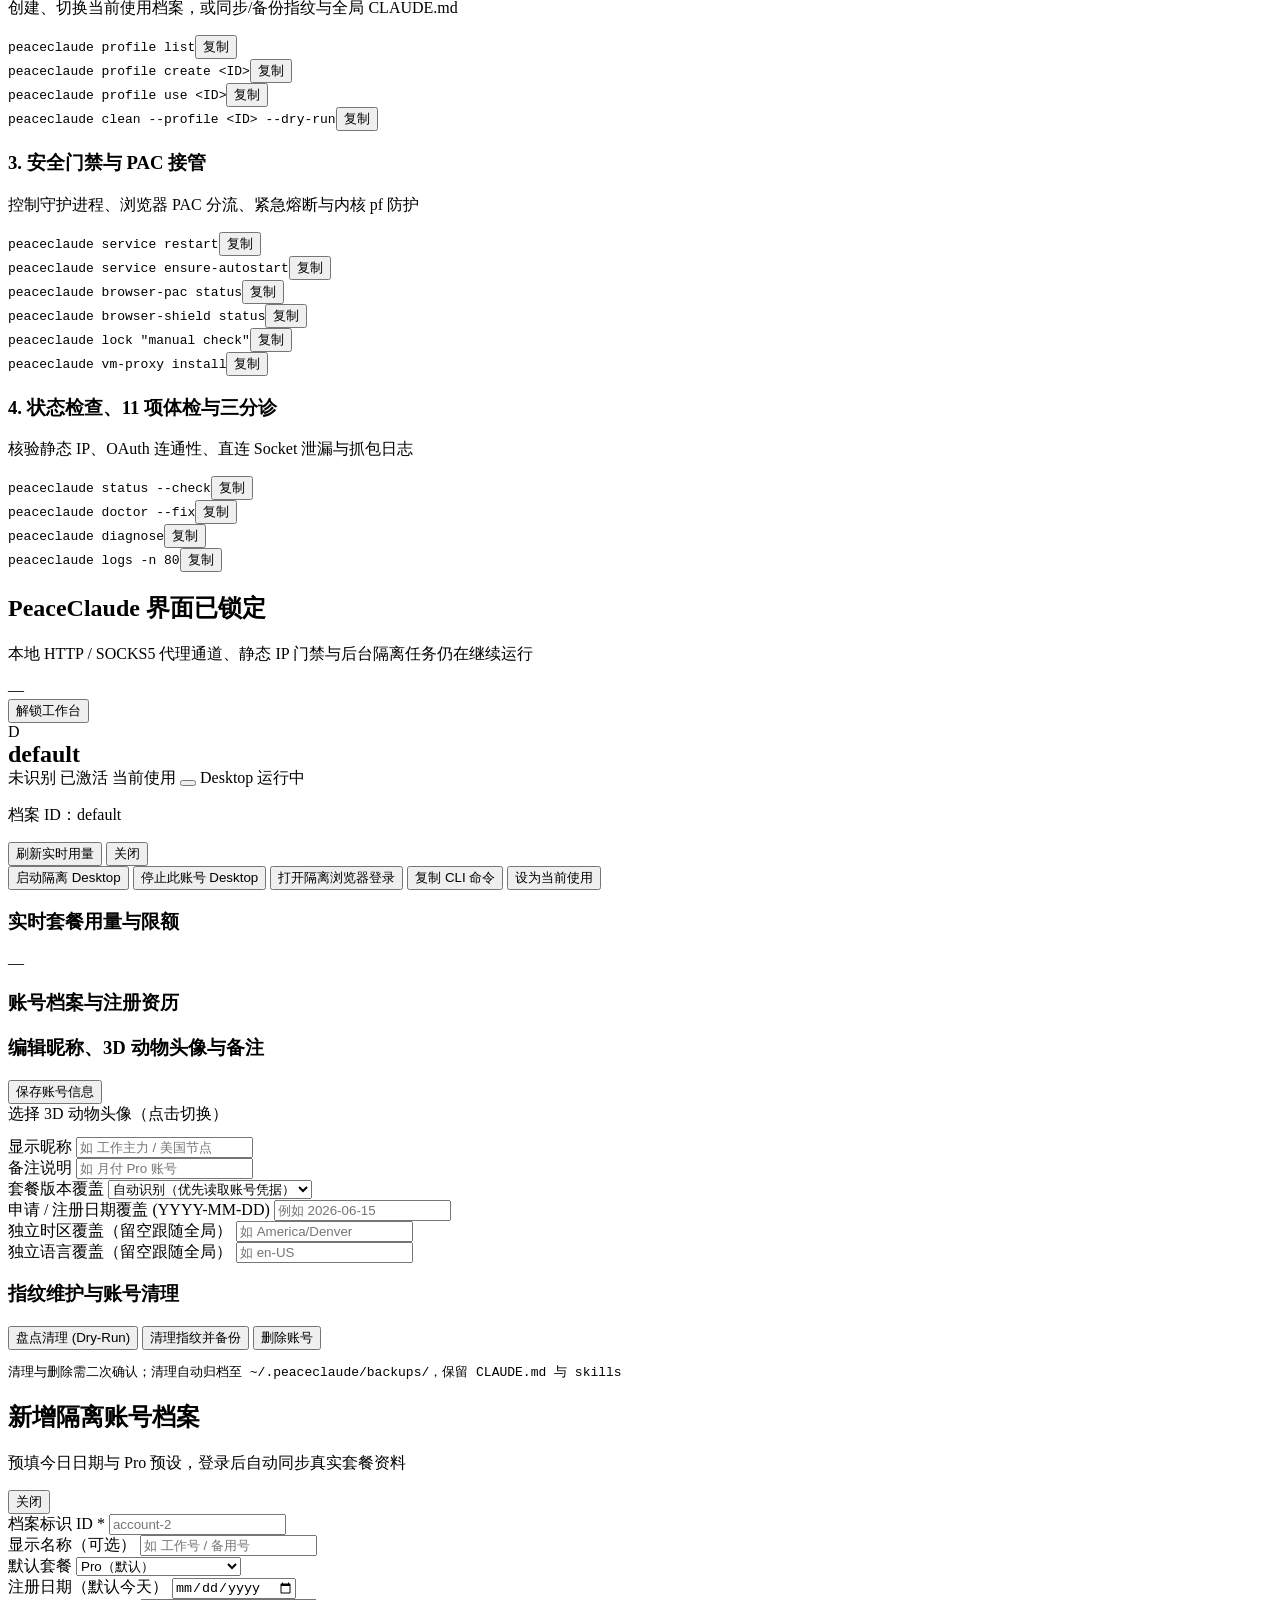
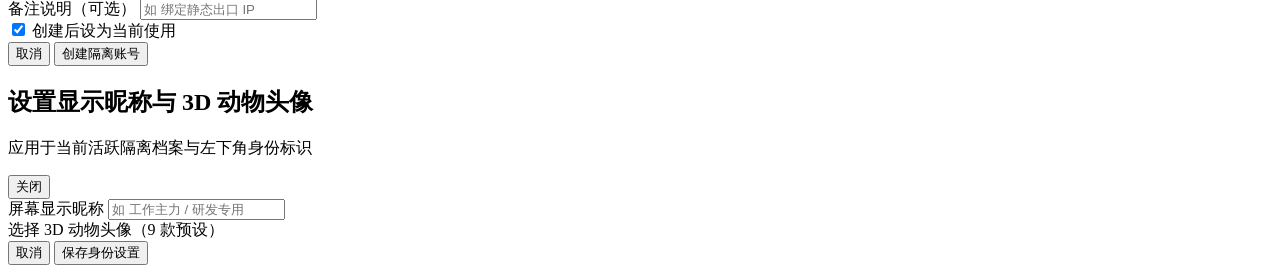
==== commit 1586660c: "feat: idempotent LaunchAgent autostart check, boot takeover grace window, and UI toggle" ====
--- a/internal/ui/assets/index.html
+++ b/internal/ui/assets/index.html
@@ -842,9 +842,19 @@
             <div class="card-head">
               <div>
                 <h2>隔离边界与桌面切号策略</h2>
-                <p class="muted">控制身份时区语言、单活窗口切号与 Auto-Peace 自动接管行为</p>
+                <p class="muted">控制开机自启守护、身份时区语言、单活窗口切号与 Auto-Peace 自动接管行为</p>
               </div>
               <button type="submit" class="btn btn-primary btn-sm">保存策略设置</button>
+            </div>
+            <div class="pac-row" style="margin-bottom:16px;">
+              <div>
+                <div class="check-title">开机自启后台守护（LaunchAgent 幂等注册）</div>
+                <p class="muted" id="autostart-status-desc">打开 PeaceClaude.app 时自动检查并幂等注册 com.peaceclaude.daemon（已有则跳过）；防止重启后 Claude.app 漏代理直连。</p>
+              </div>
+              <div class="btn-row">
+                <span class="status-tag" id="autostart-status-tag">--</span>
+                <button type="button" class="btn btn-secondary btn-sm" id="btn-toggle-autostart">切换开机自启</button>
+              </div>
             </div>
             <div class="settings-grid" style="margin-bottom:16px;">
               <div class="field">
@@ -959,6 +969,7 @@
               <div><h3>3. 安全门禁与 PAC 接管</h3><p class="muted">控制守护进程、浏览器 PAC 分流、紧急熔断与内核 pf 防护</p></div>
             </div>
             <div class="cli-cmd-line"><code>peaceclaude service restart</code><button class="btn btn-ghost btn-sm" data-copy-cmd="peaceclaude service restart" type="button">复制</button></div>
+            <div class="cli-cmd-line"><code>peaceclaude service ensure-autostart</code><button class="btn btn-ghost btn-sm" data-copy-cmd="peaceclaude service ensure-autostart" type="button">复制</button></div>
             <div class="cli-cmd-line"><code>peaceclaude browser-pac status</code><button class="btn btn-ghost btn-sm" data-copy-cmd="peaceclaude browser-pac status" type="button">复制</button></div>
             <div class="cli-cmd-line"><code>peaceclaude browser-shield status</code><button class="btn btn-ghost btn-sm" data-copy-cmd="peaceclaude browser-shield status" type="button">复制</button></div>
             <div class="cli-cmd-line"><code>peaceclaude lock "manual check"</code><button class="btn btn-ghost btn-sm" data-copy-cmd="peaceclaude lock" type="button">复制</button></div>
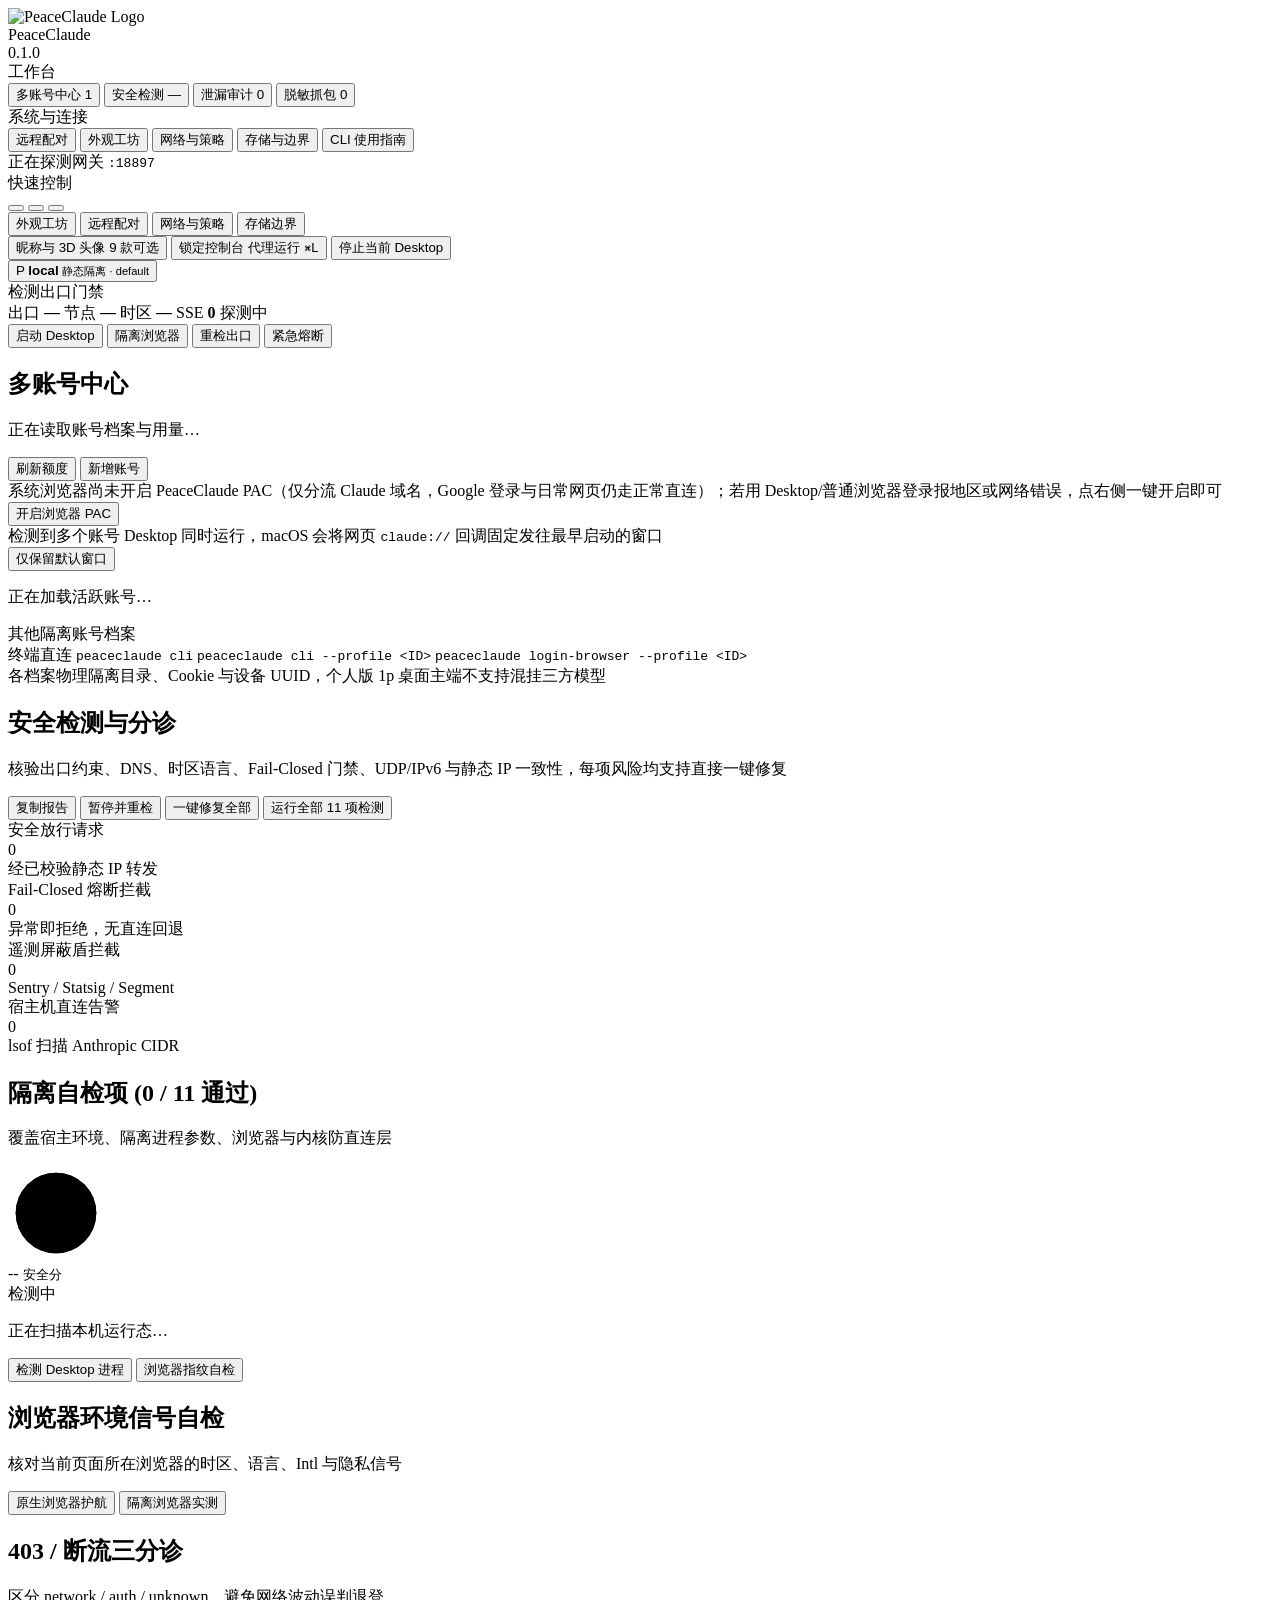
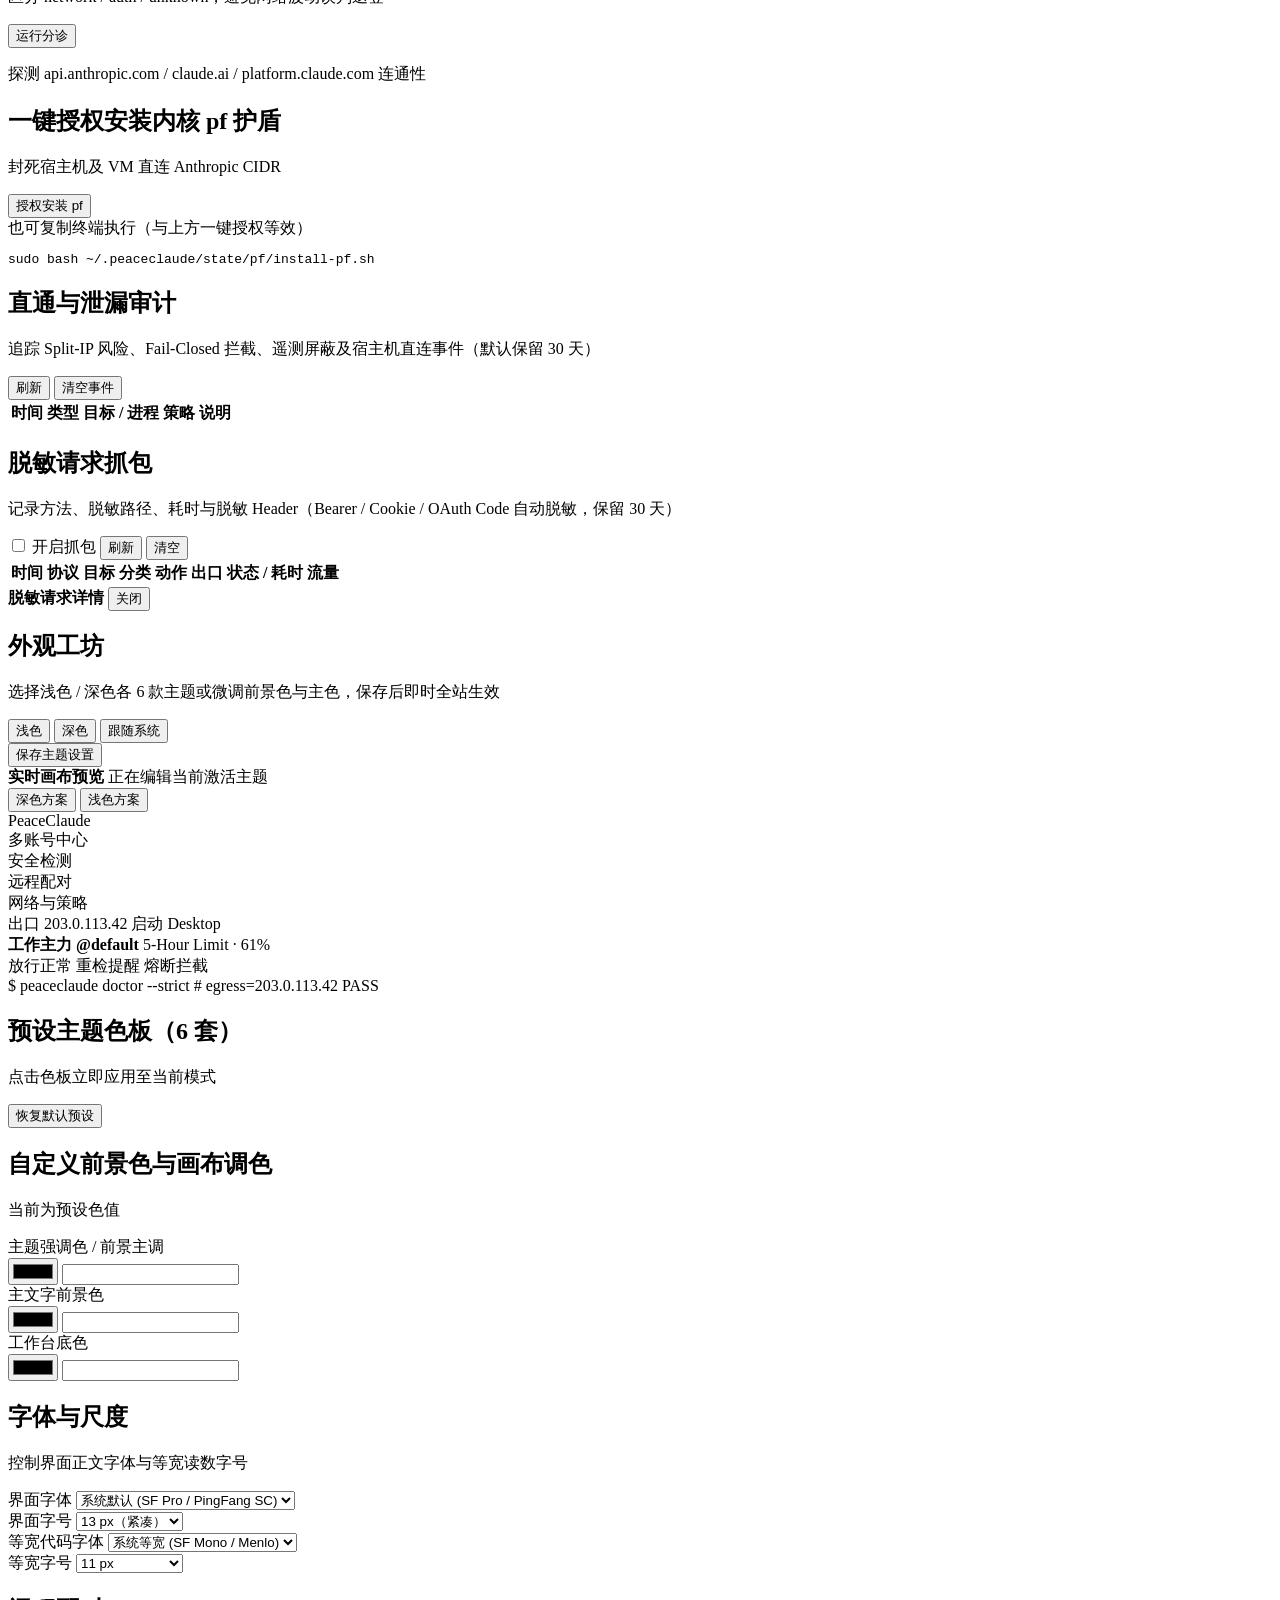
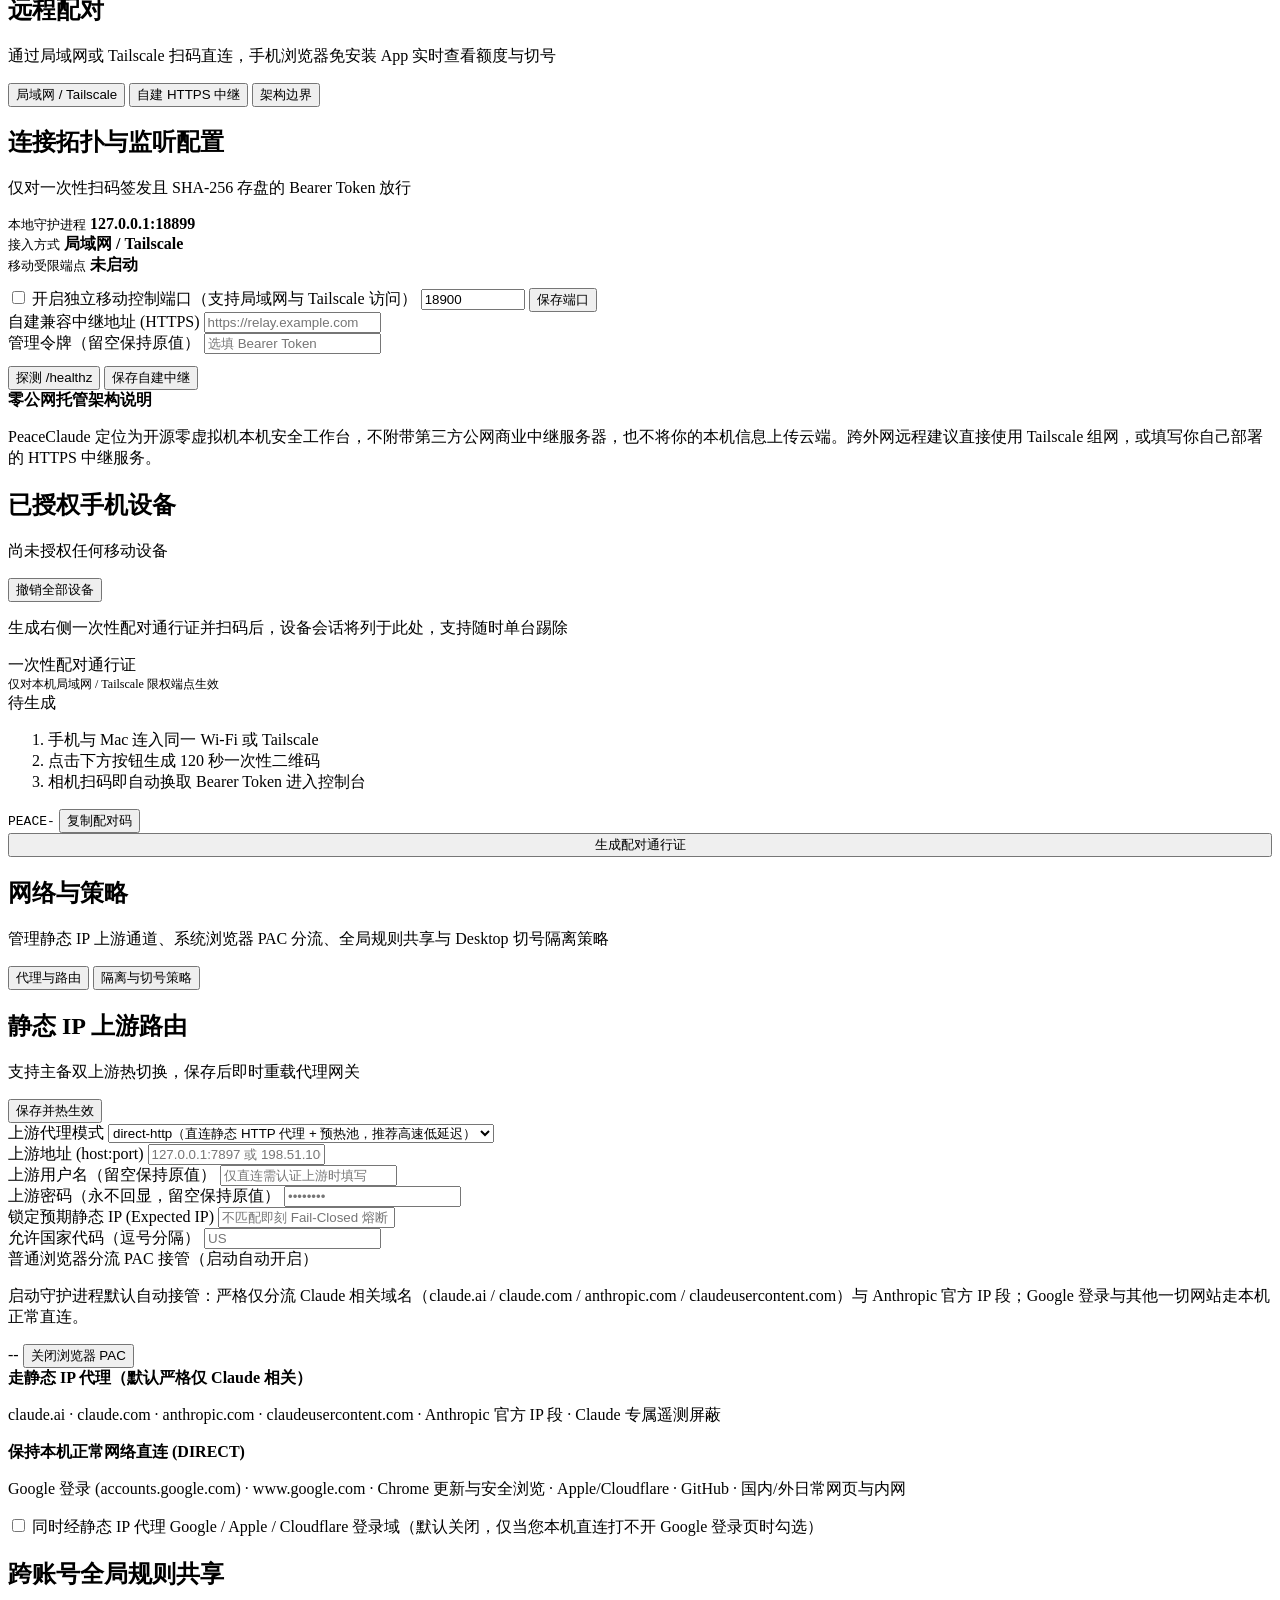
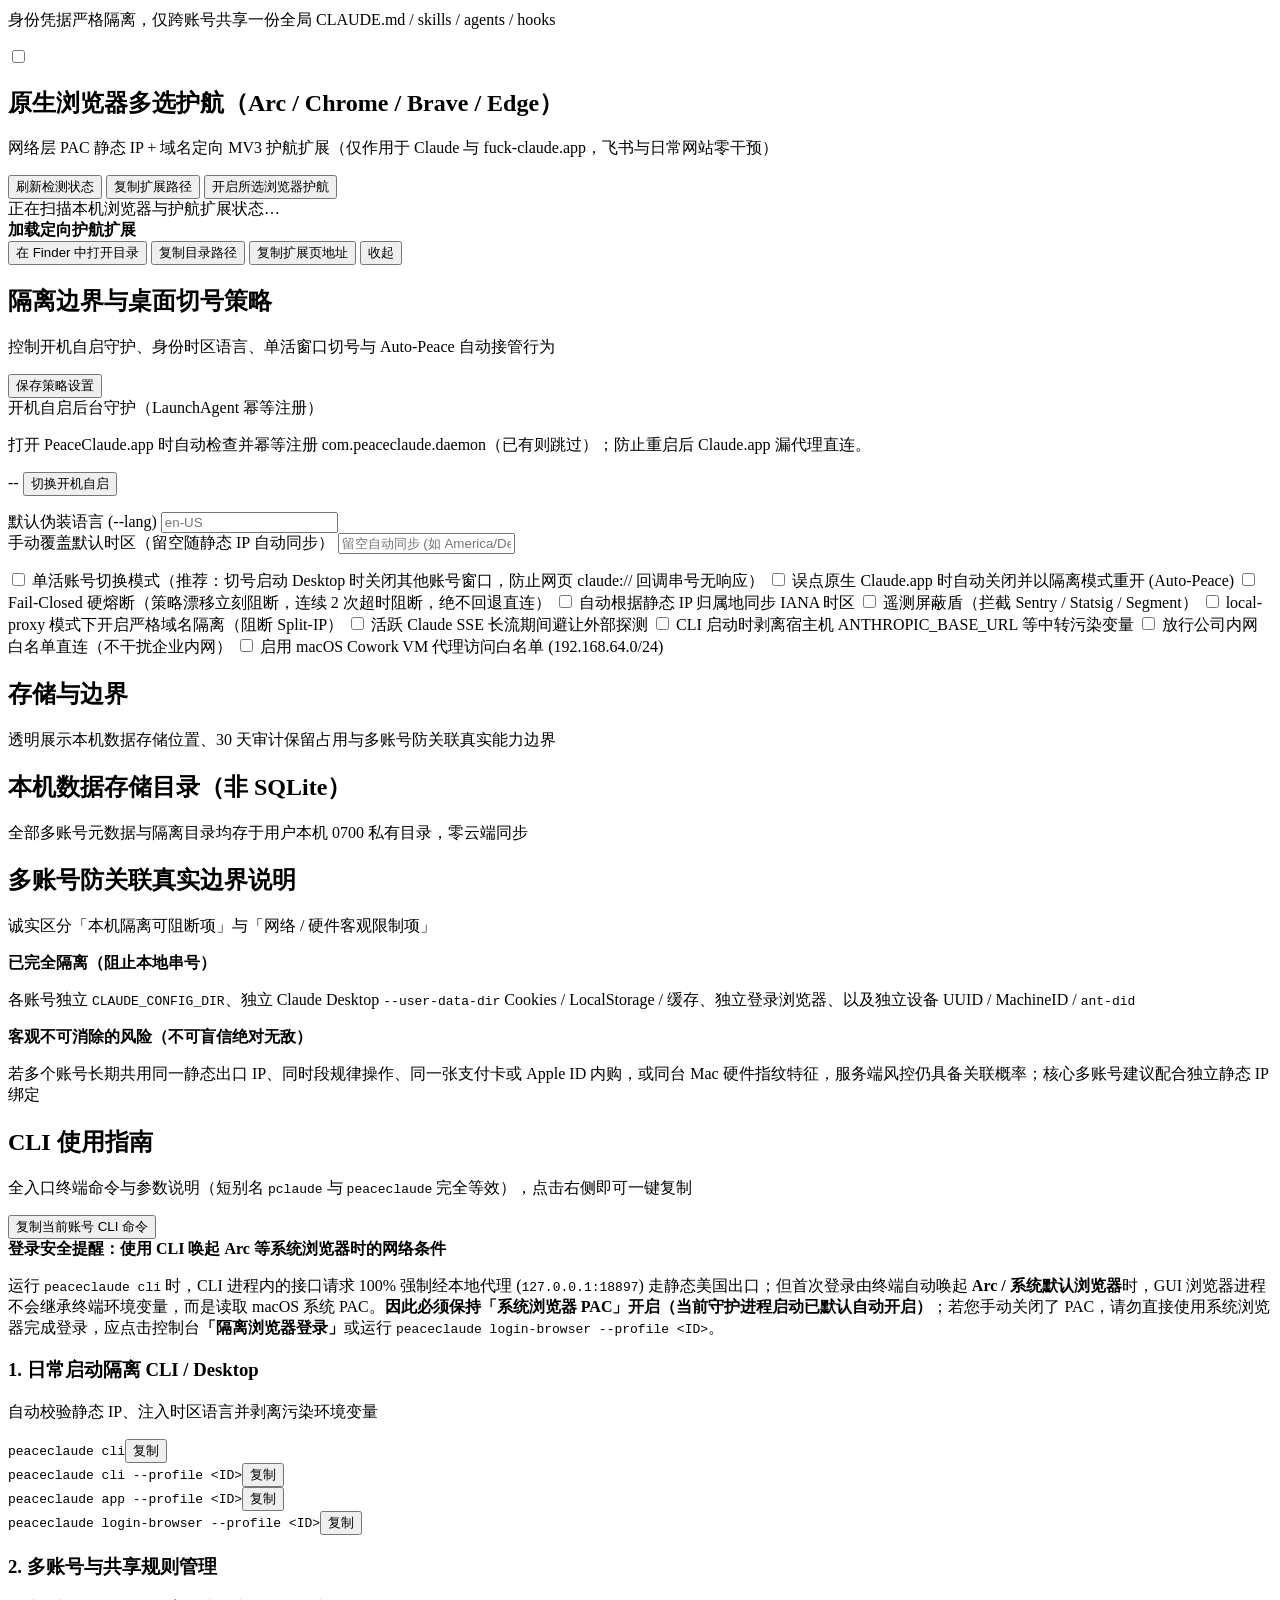
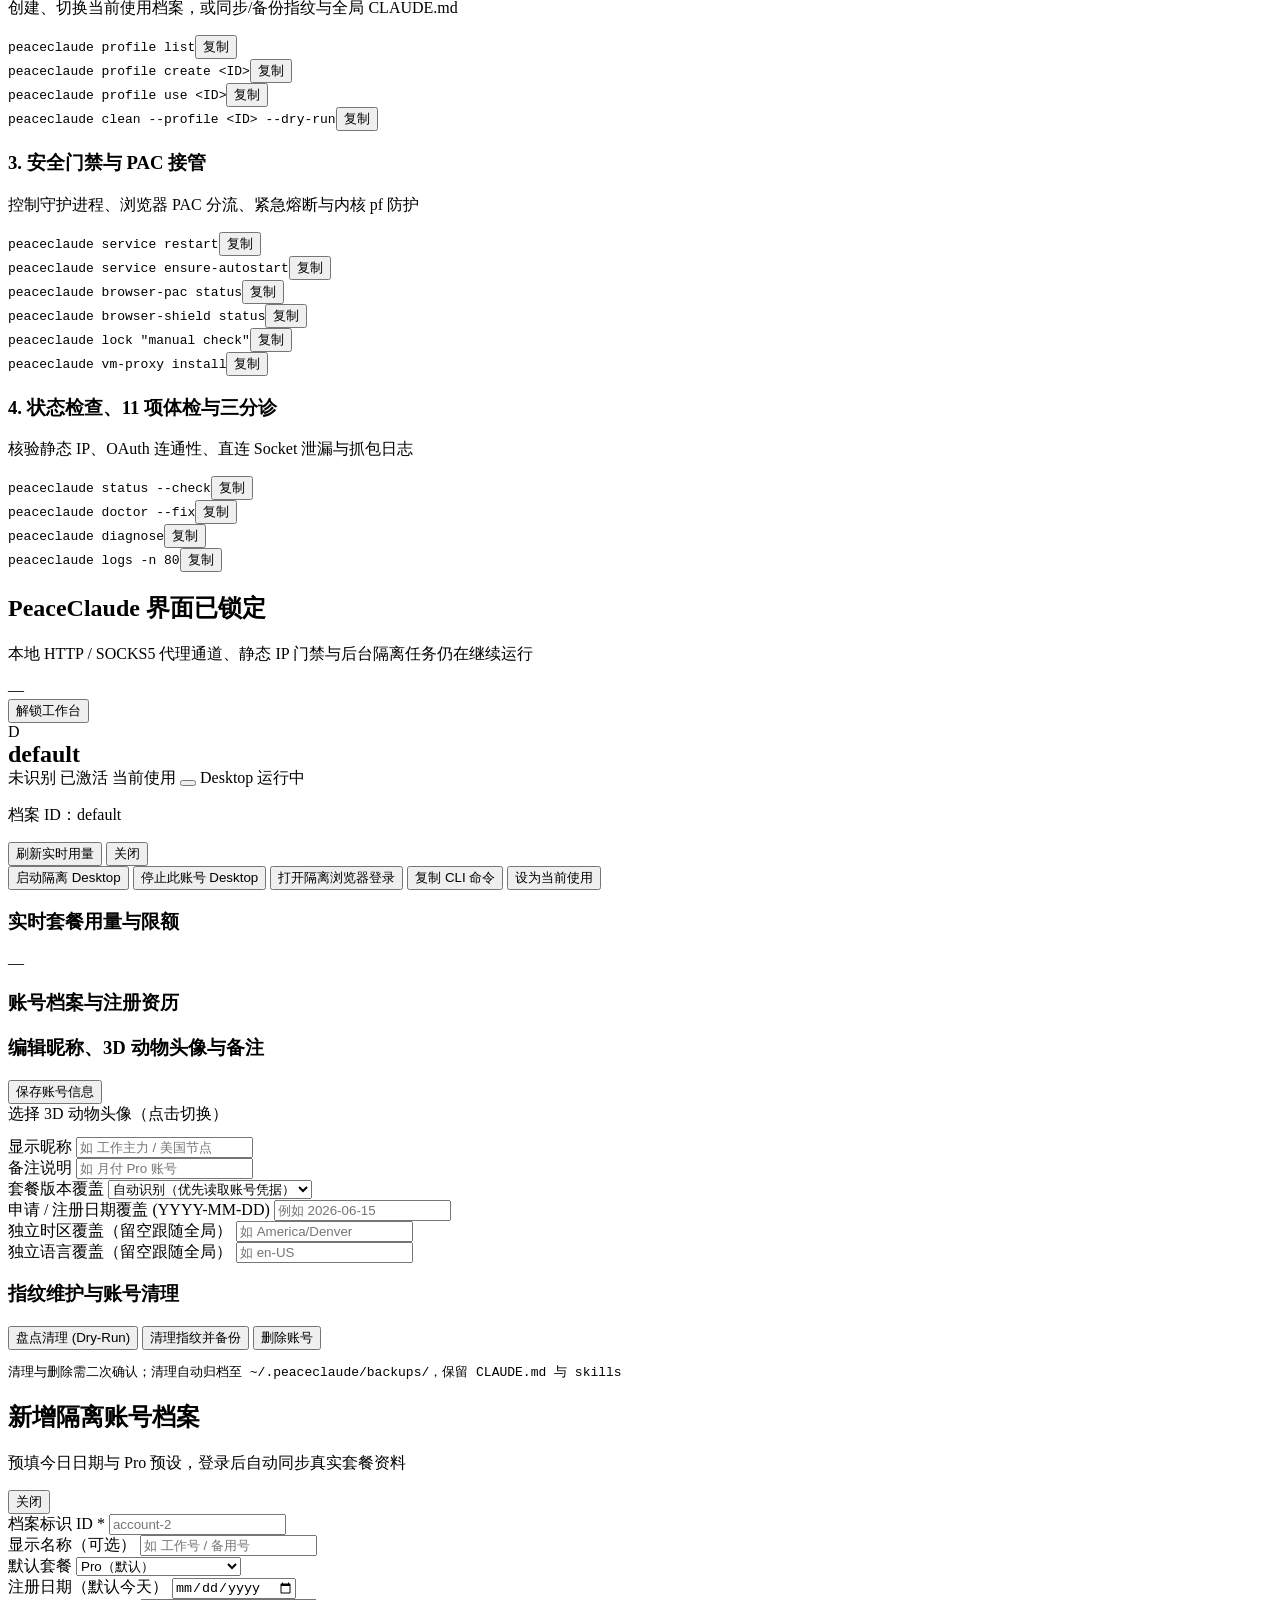
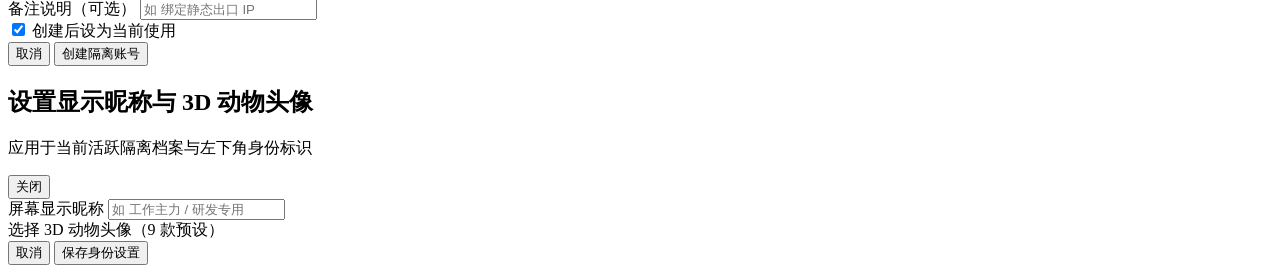
==== commit 3b0332ca: "fix: detect Chromium Secure Preferences extensions, Arc Space profiles, and auto-open drag-and-drop " ====
--- a/internal/ui/assets/index.html
+++ b/internal/ui/assets/index.html
@@ -828,6 +828,8 @@
               <div class="nb-guide-head">
                 <strong id="nb-guide-title">加载定向护航扩展</strong>
                 <div class="btn-row">
+                  <button type="button" class="btn btn-secondary btn-sm" id="btn-nb-open-finder">在 Finder 中打开目录</button>
+                  <button type="button" class="btn btn-secondary btn-sm" id="btn-nb-copy-path-guide">复制目录路径</button>
                   <button type="button" class="btn btn-secondary btn-sm" id="btn-nb-copy-exturl">复制扩展页地址</button>
                   <button type="button" class="btn btn-ghost btn-sm" id="btn-nb-close-guide">收起</button>
                 </div>
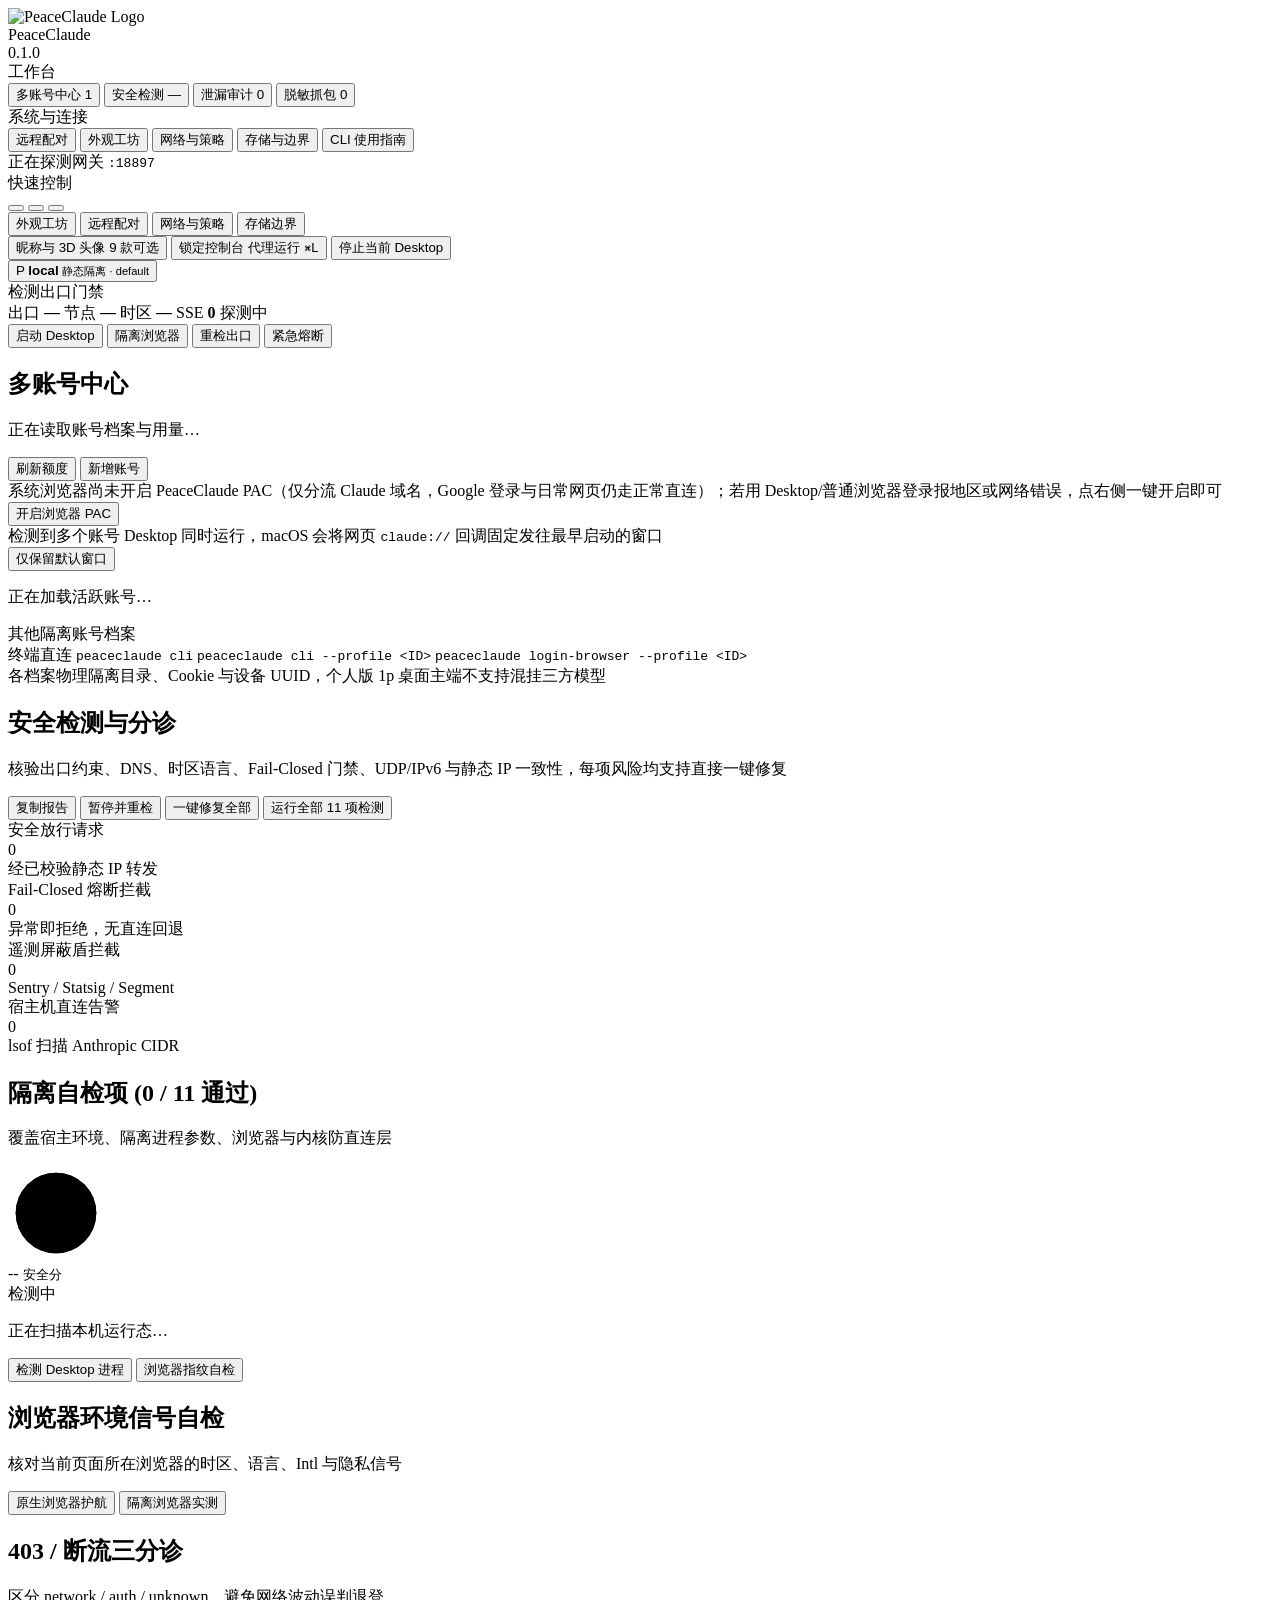
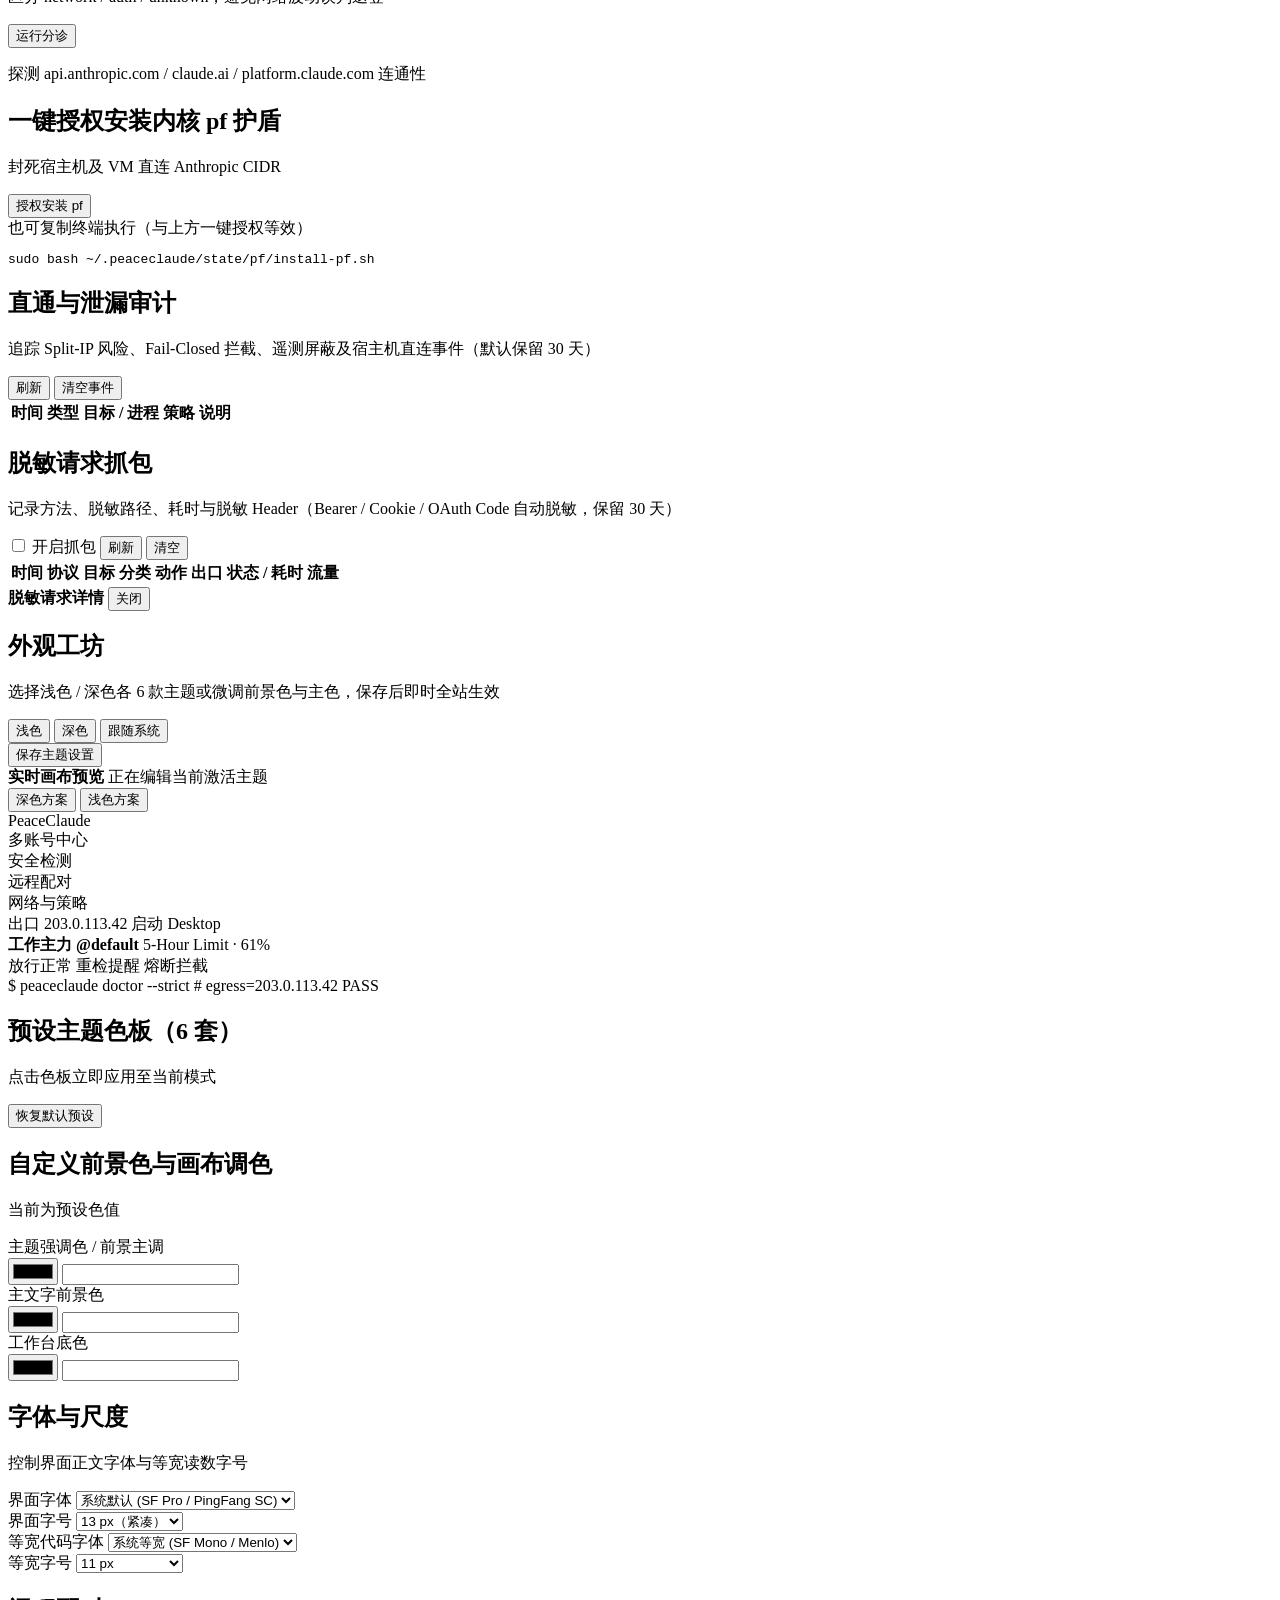
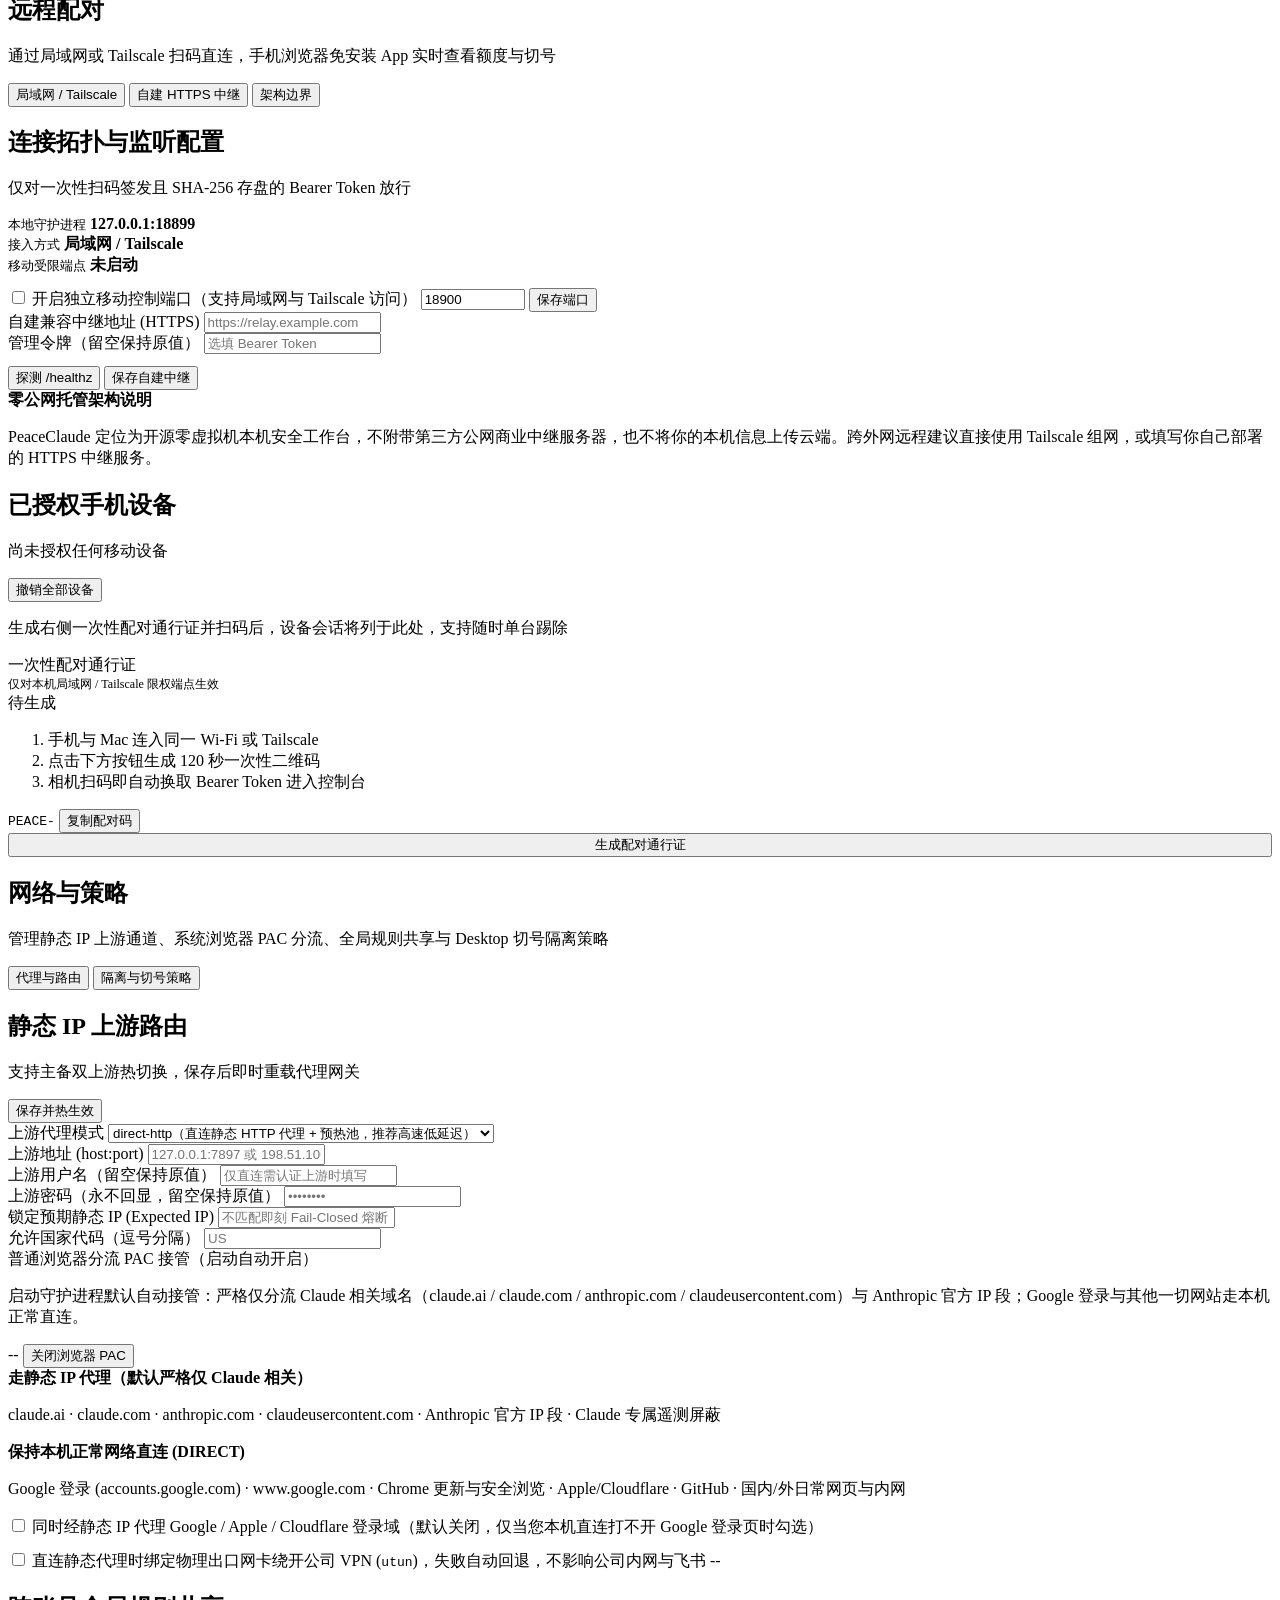
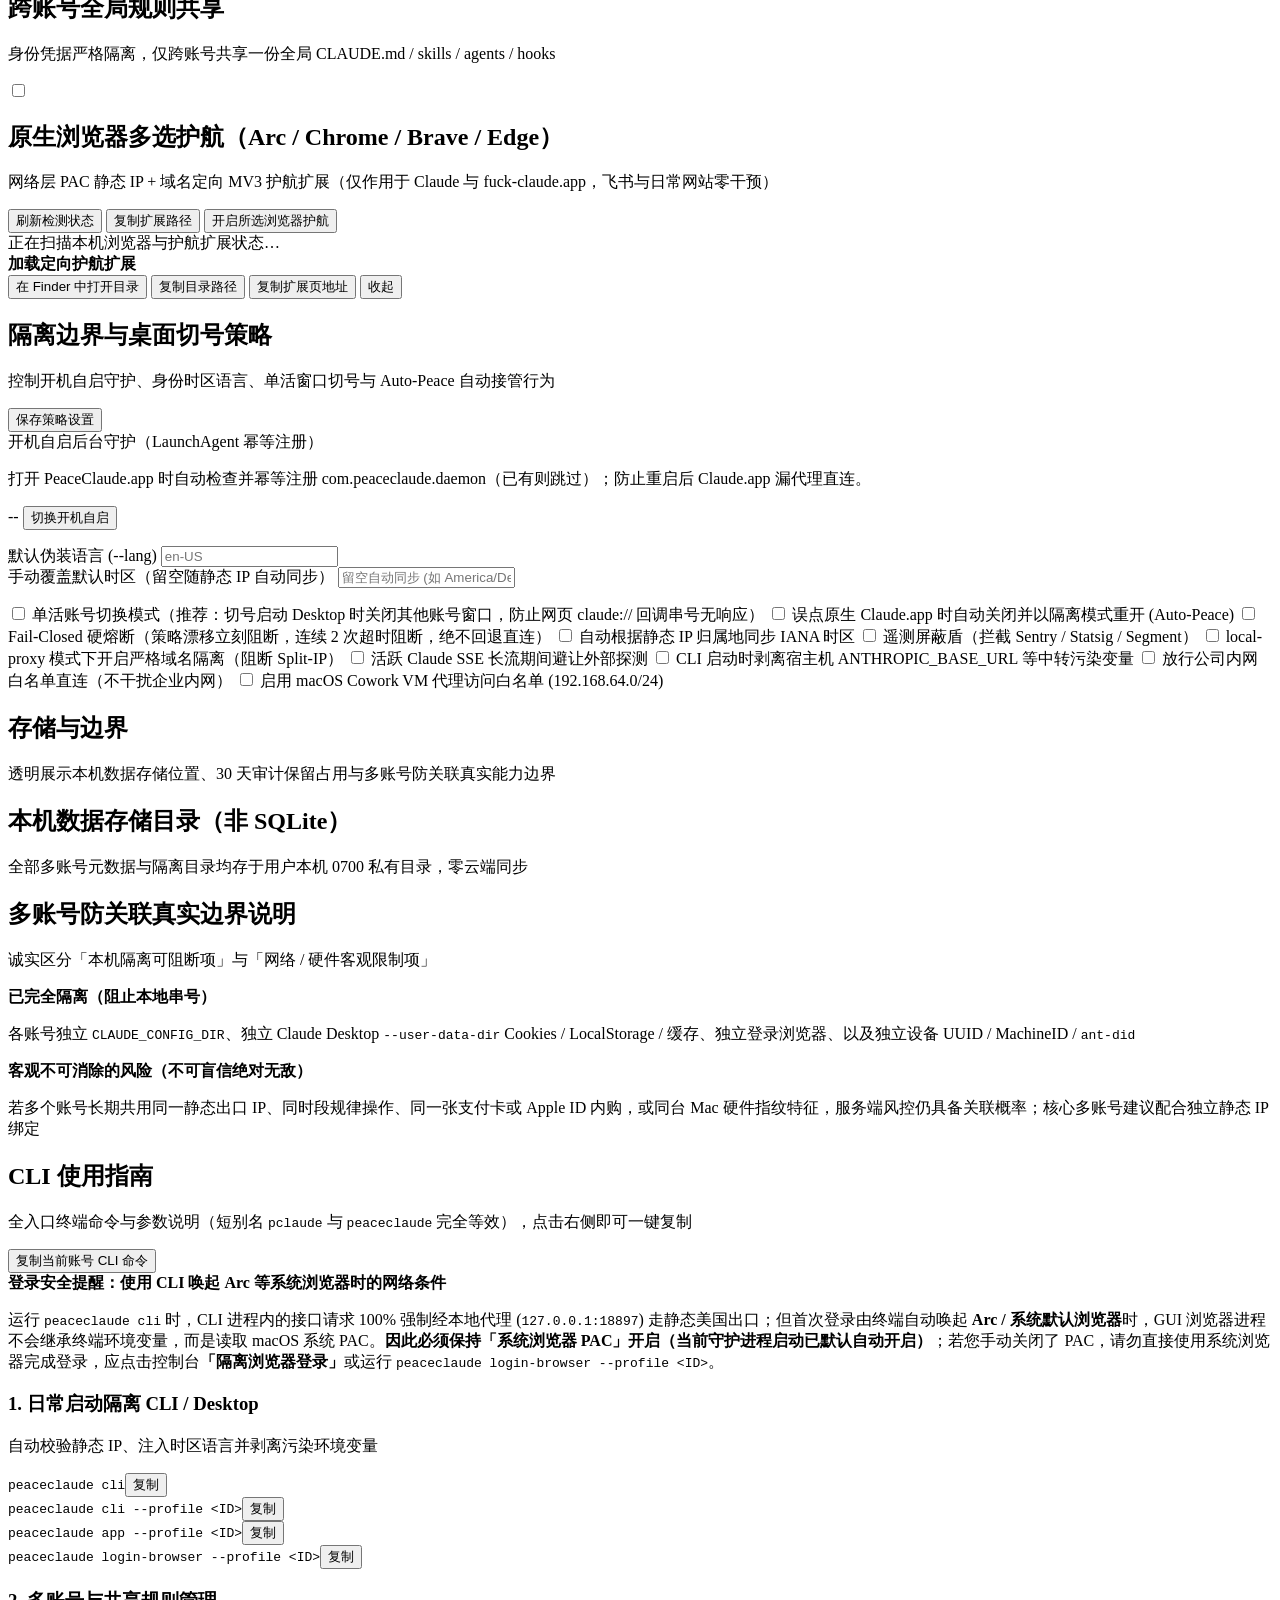
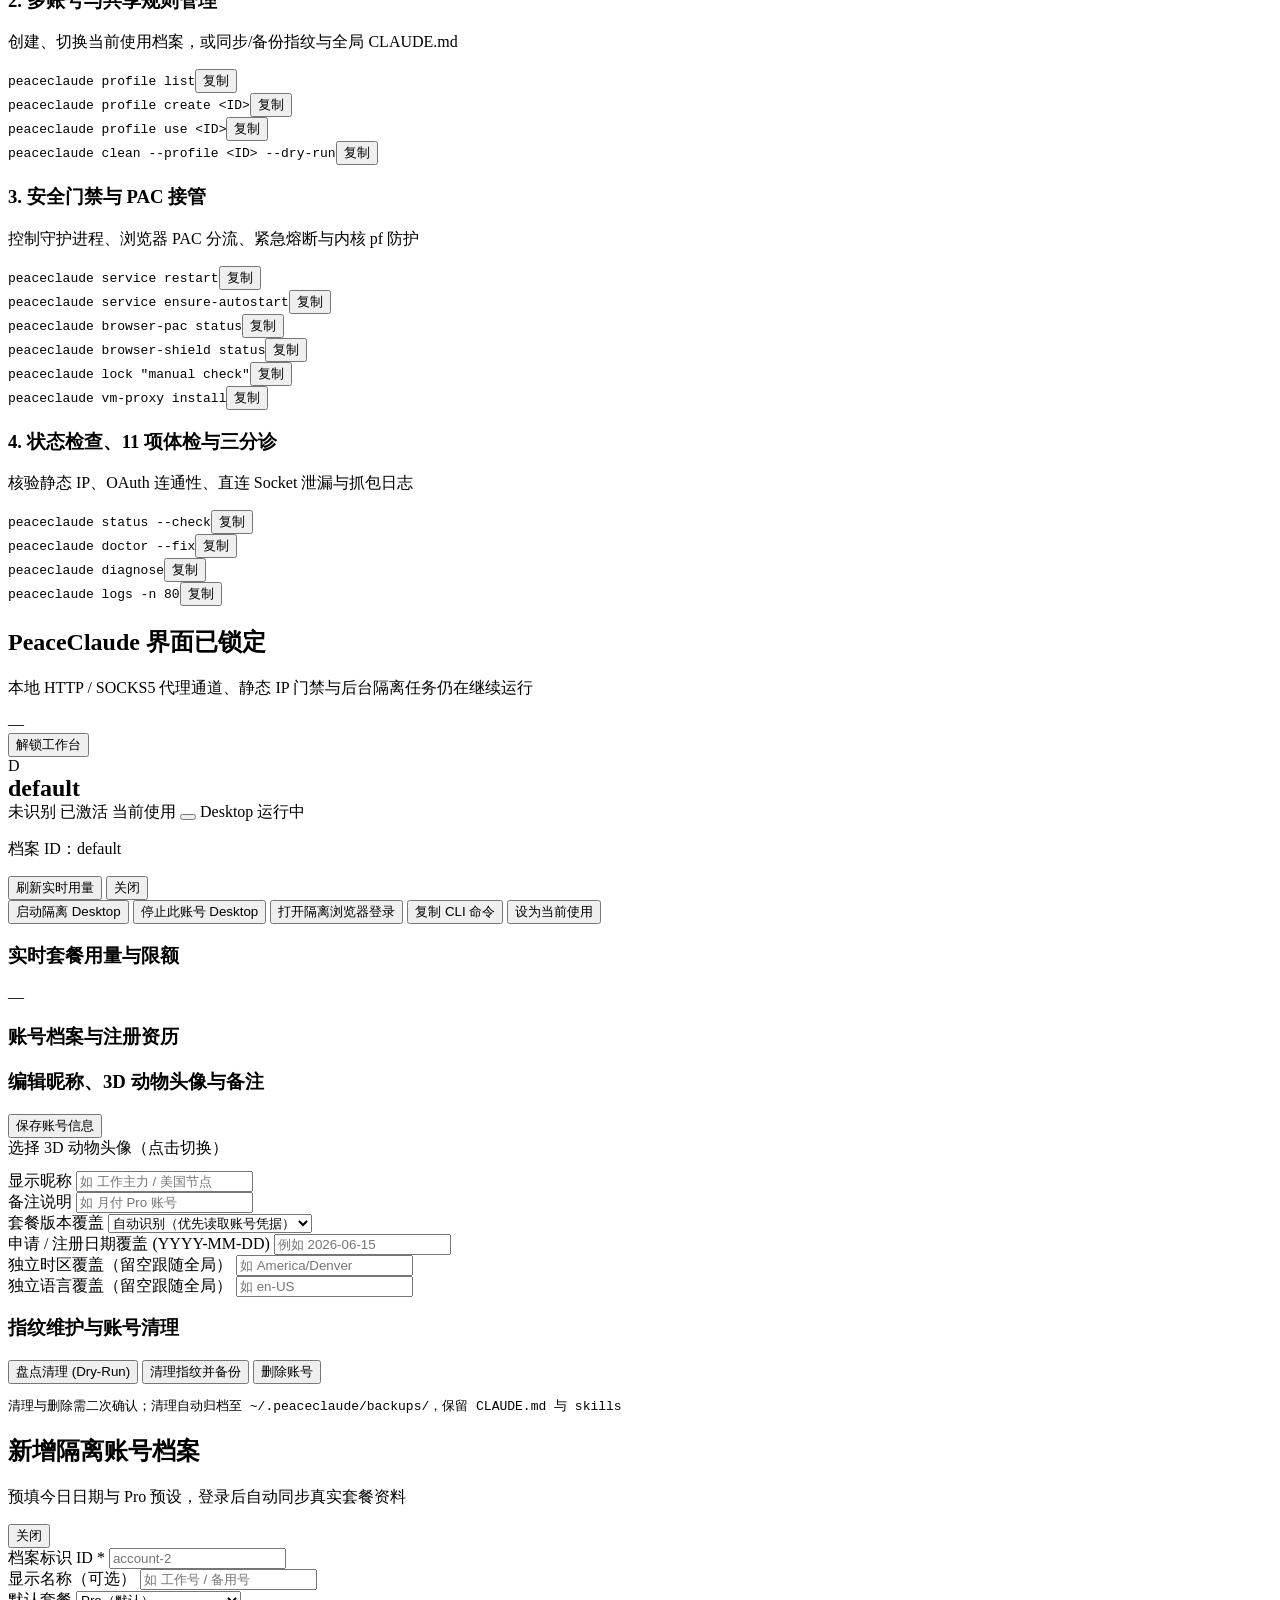
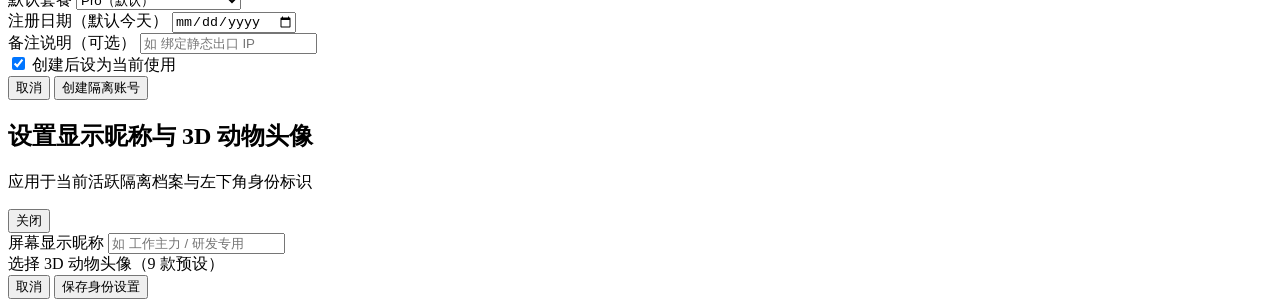
==== commit c2d9432c: "feat: bind direct upstream sockets to physical interface via IP_BOUND_IF to bypass enterprise VPN ut" ====
--- a/internal/ui/assets/index.html
+++ b/internal/ui/assets/index.html
@@ -793,6 +793,14 @@
                 <input type="checkbox" id="cfg-proxy-auth-domains" />
                 <span>同时经静态 IP 代理 Google / Apple / Cloudflare 登录域（默认关闭，仅当您本机直连打不开 Google 登录页时勾选）</span>
               </label>
+
+              <div class="pac-row" style="margin-top:12px;">
+                <label class="switch-label" style="color:var(--text); margin:0;">
+                  <input type="checkbox" id="cfg-bypass-vpn" />
+                  <span>直连静态代理时绑定物理出口网卡绕开公司 VPN (<code>utun</code>)，失败自动回退，不影响公司内网与飞书</span>
+                </label>
+                <span class="status-tag" id="upstream-route-hint">--</span>
+              </div>
             </div>
 
             <div class="card">
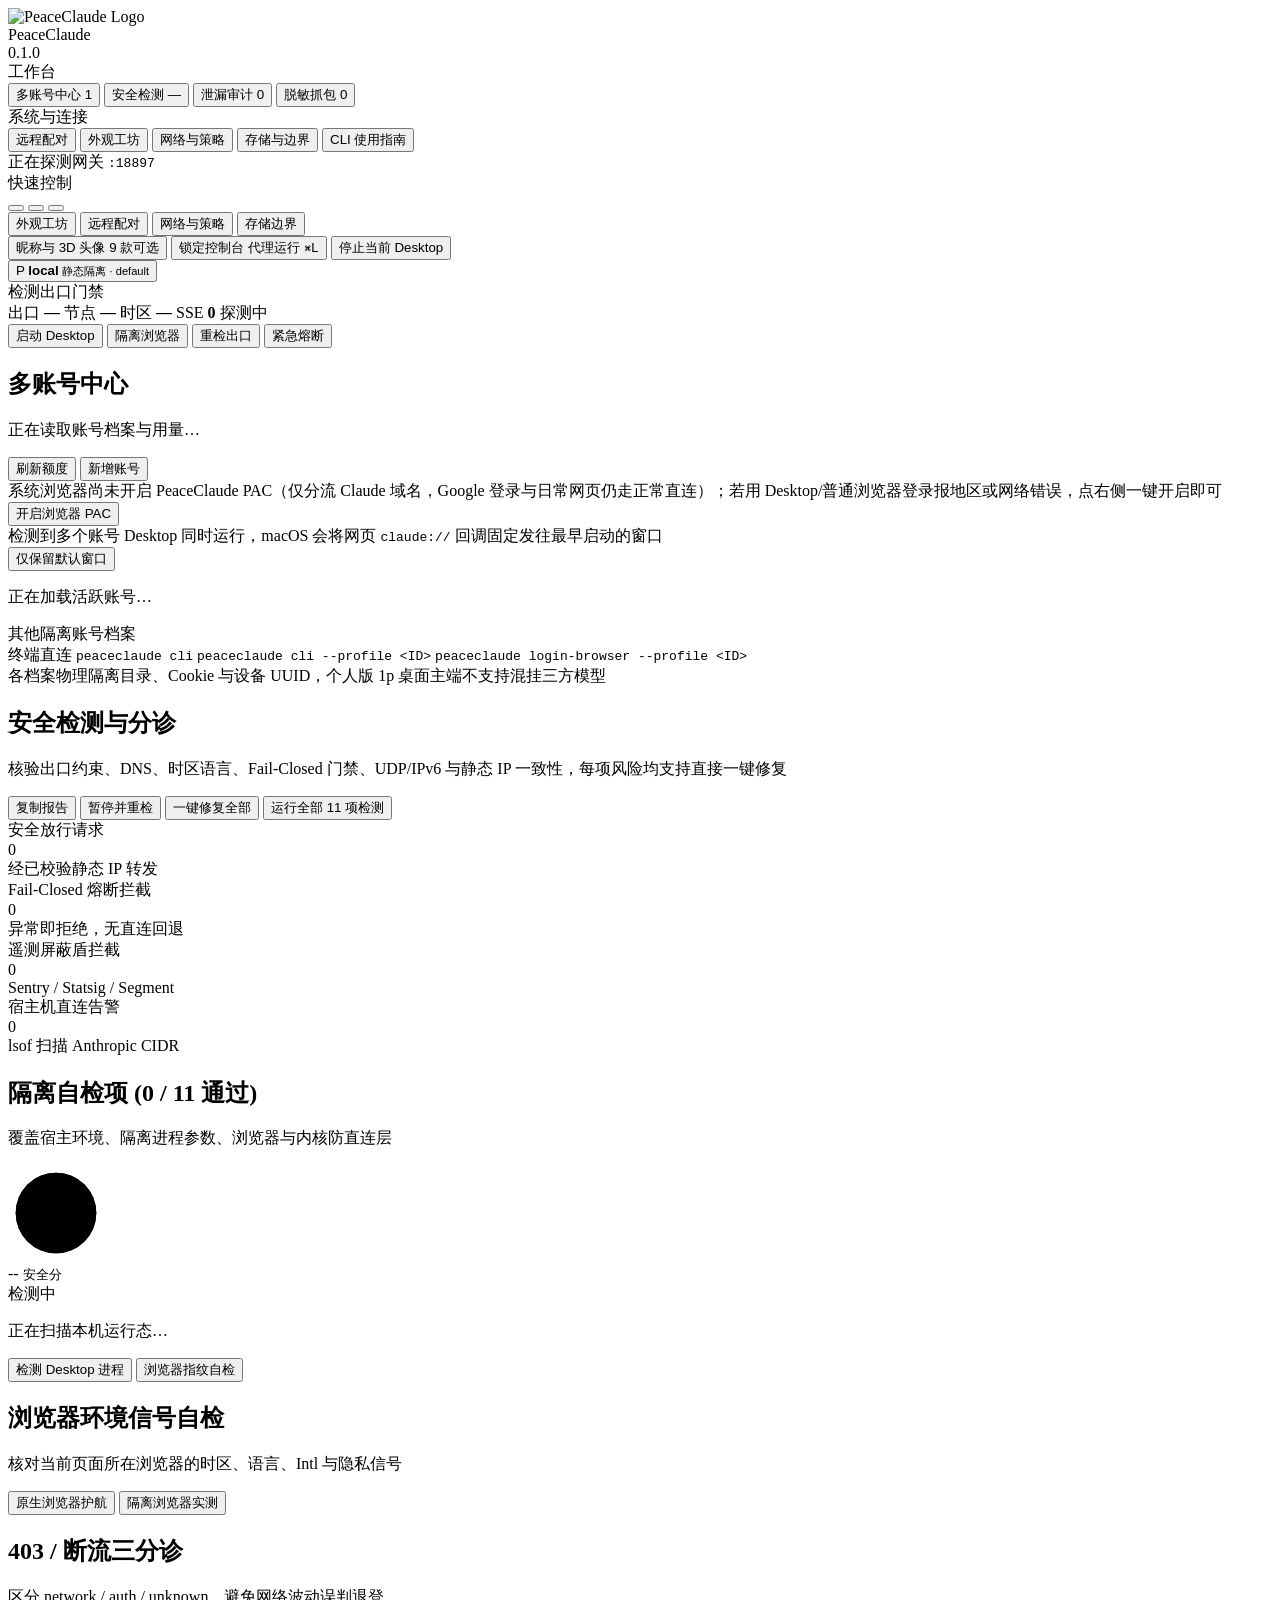
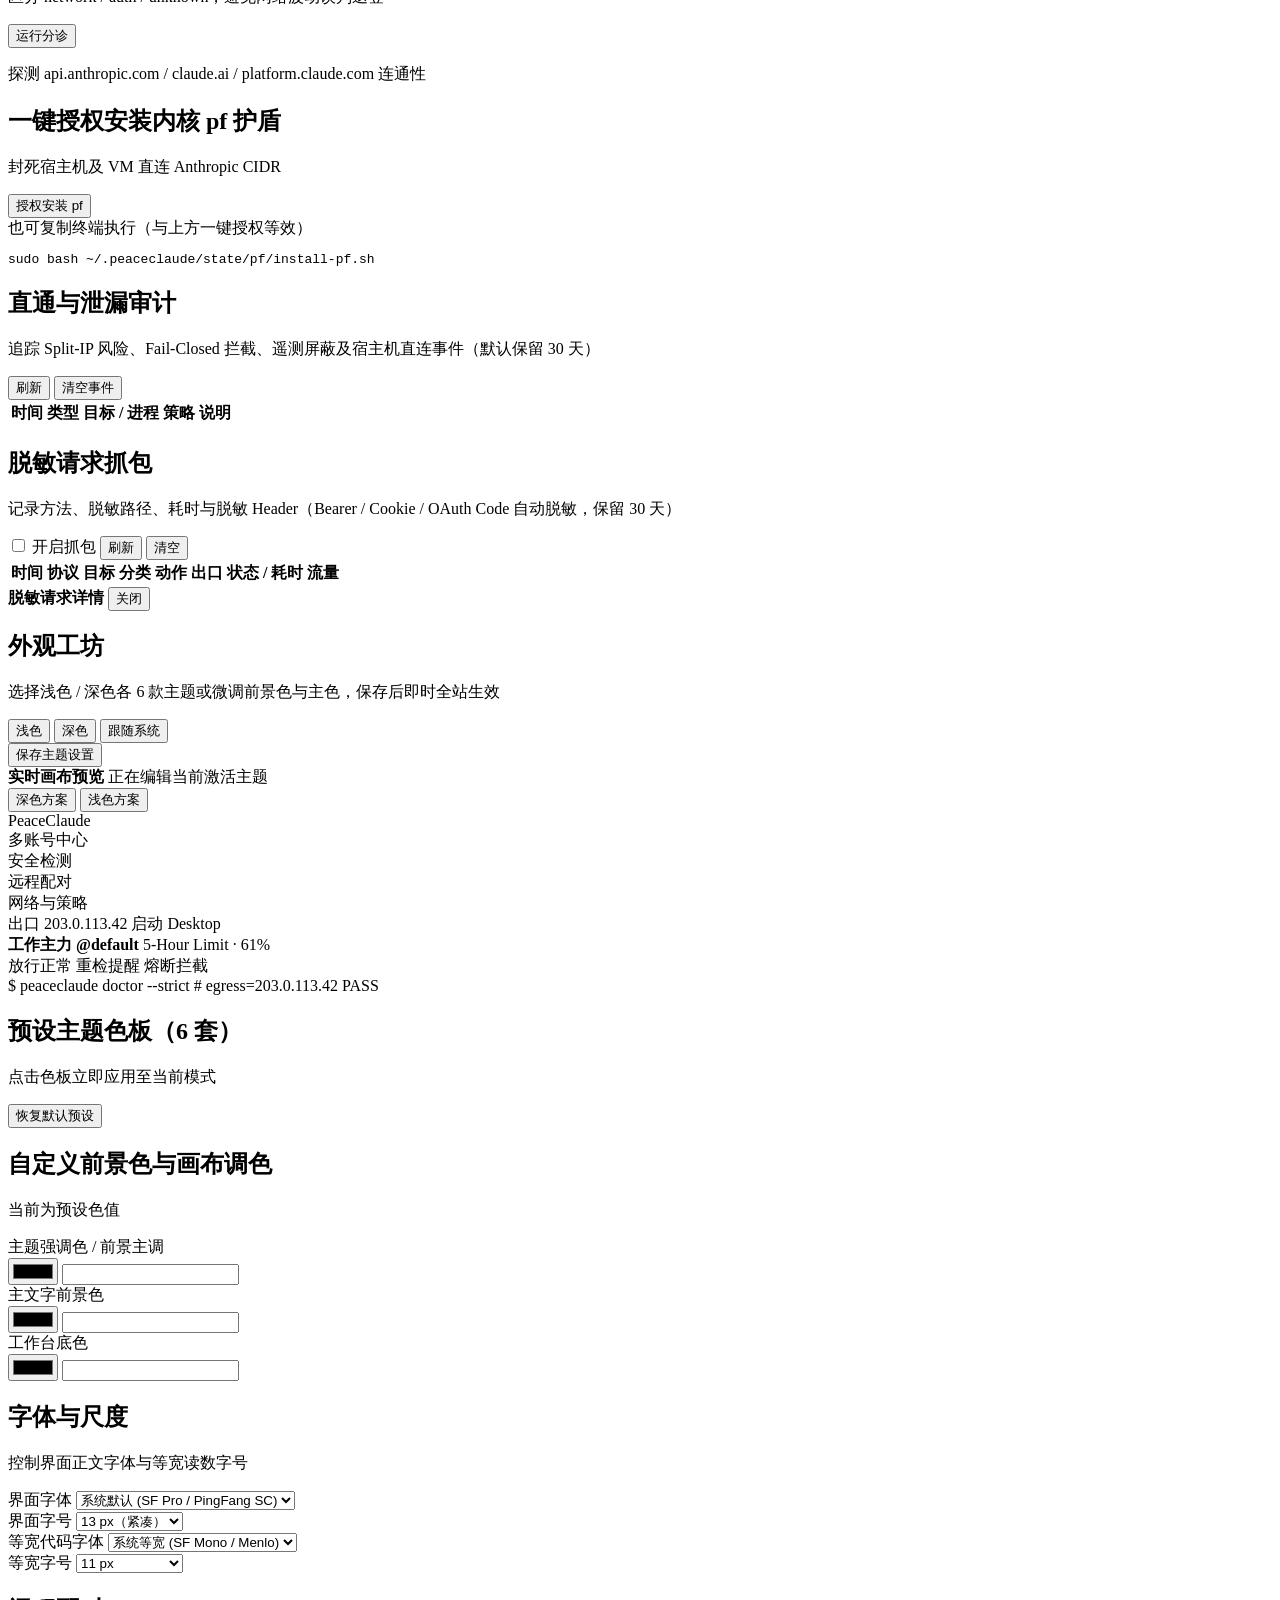
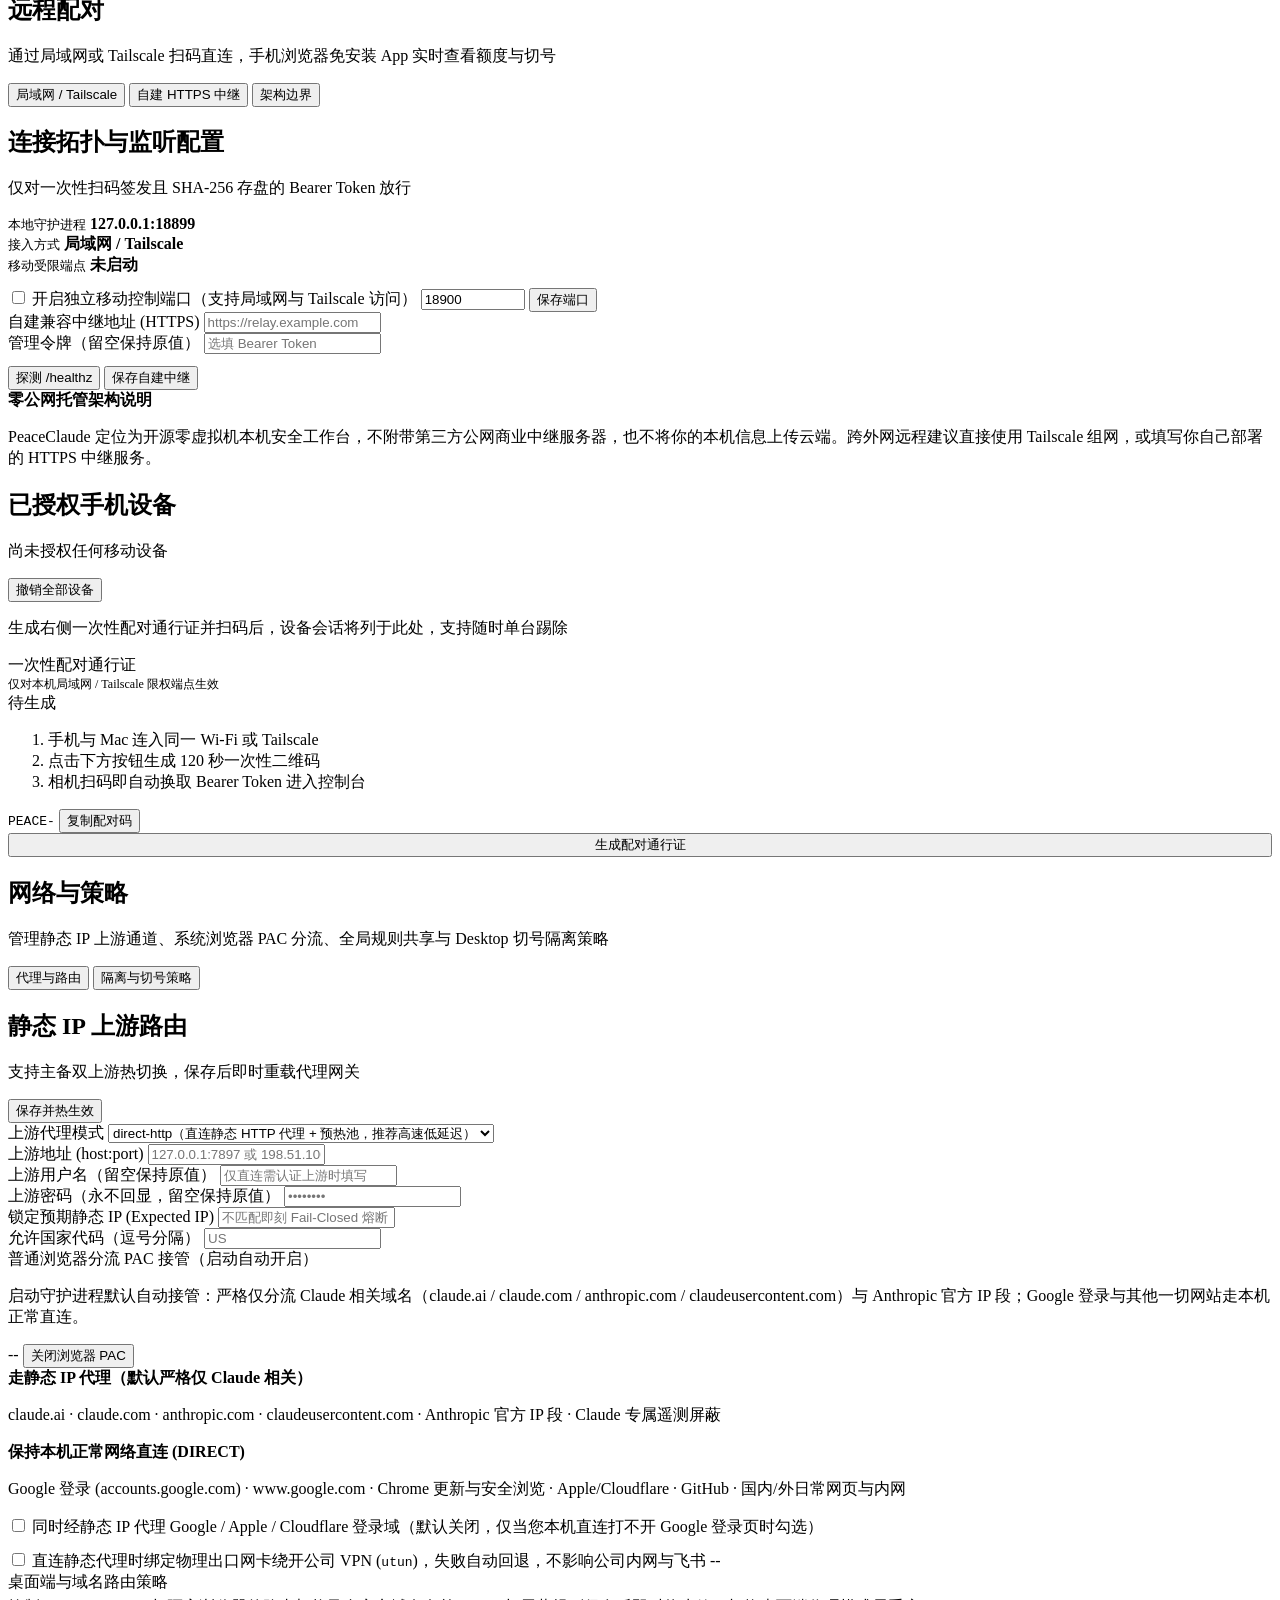
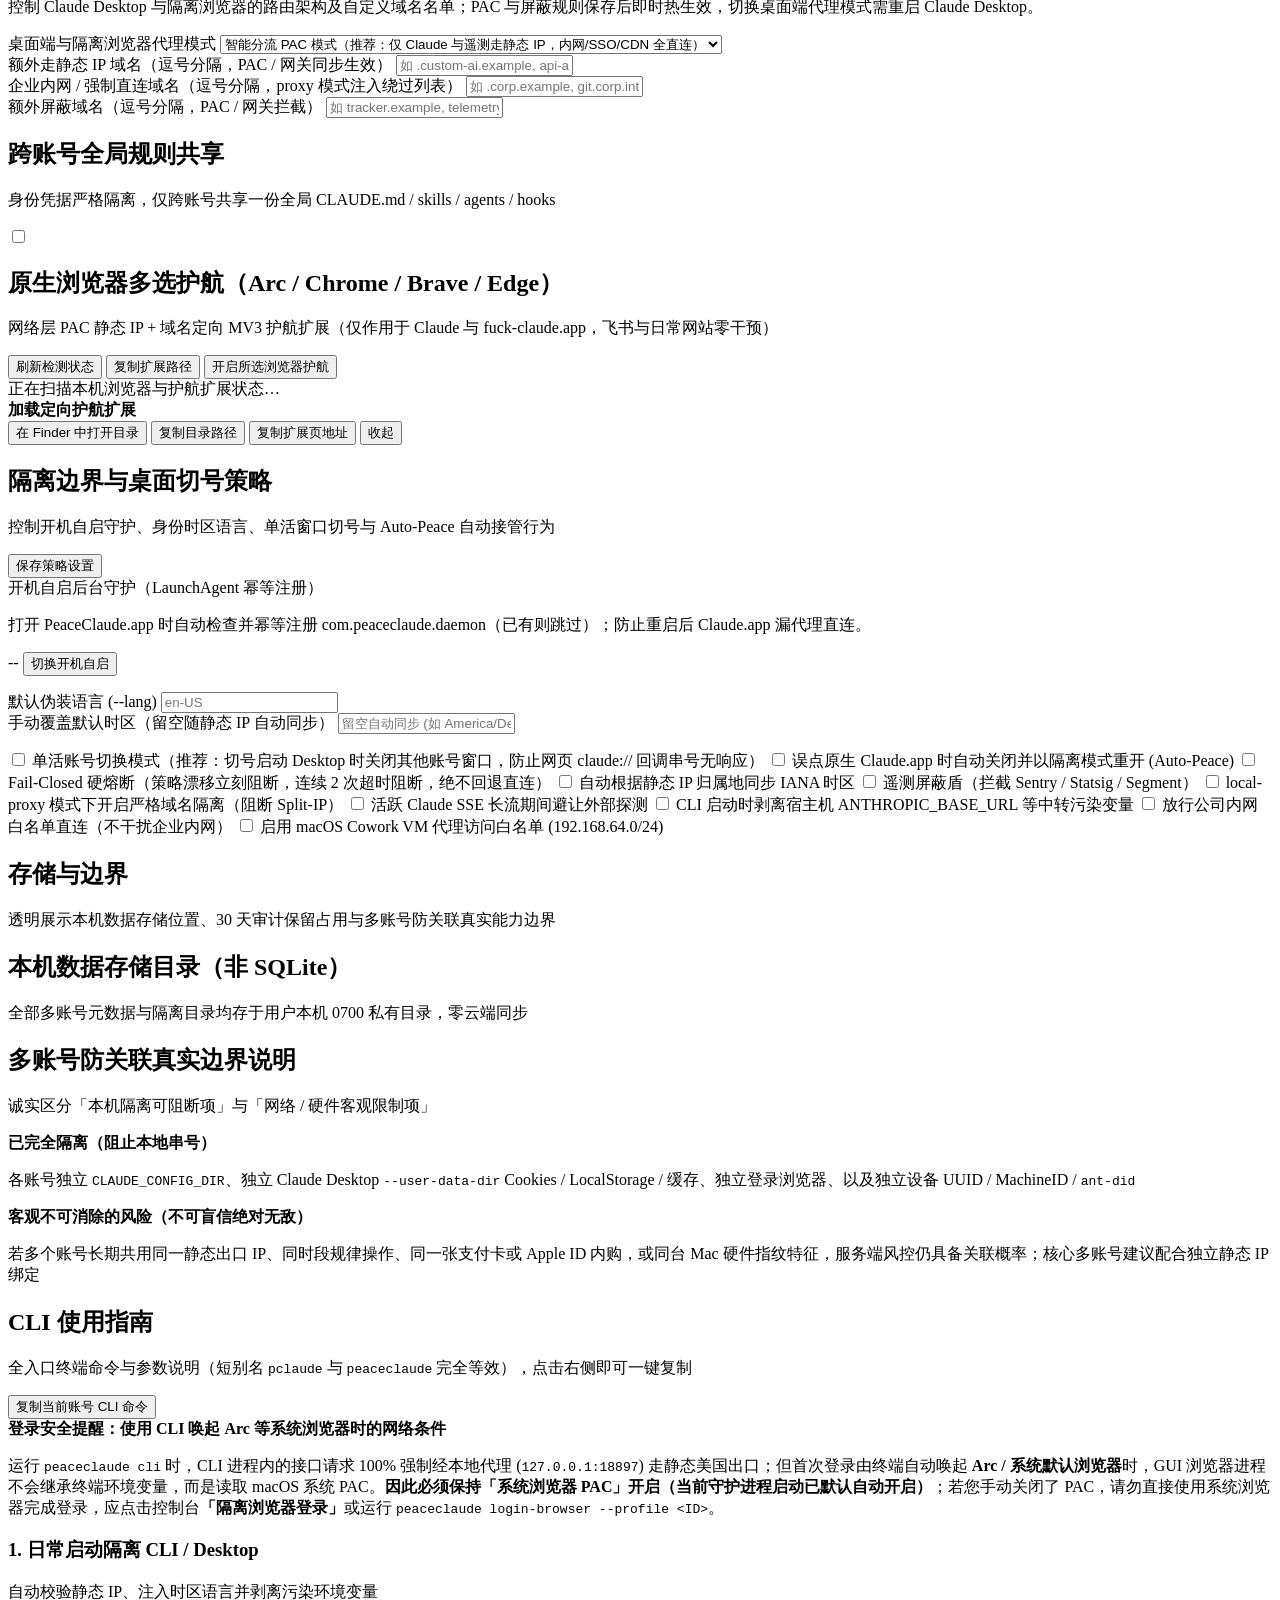
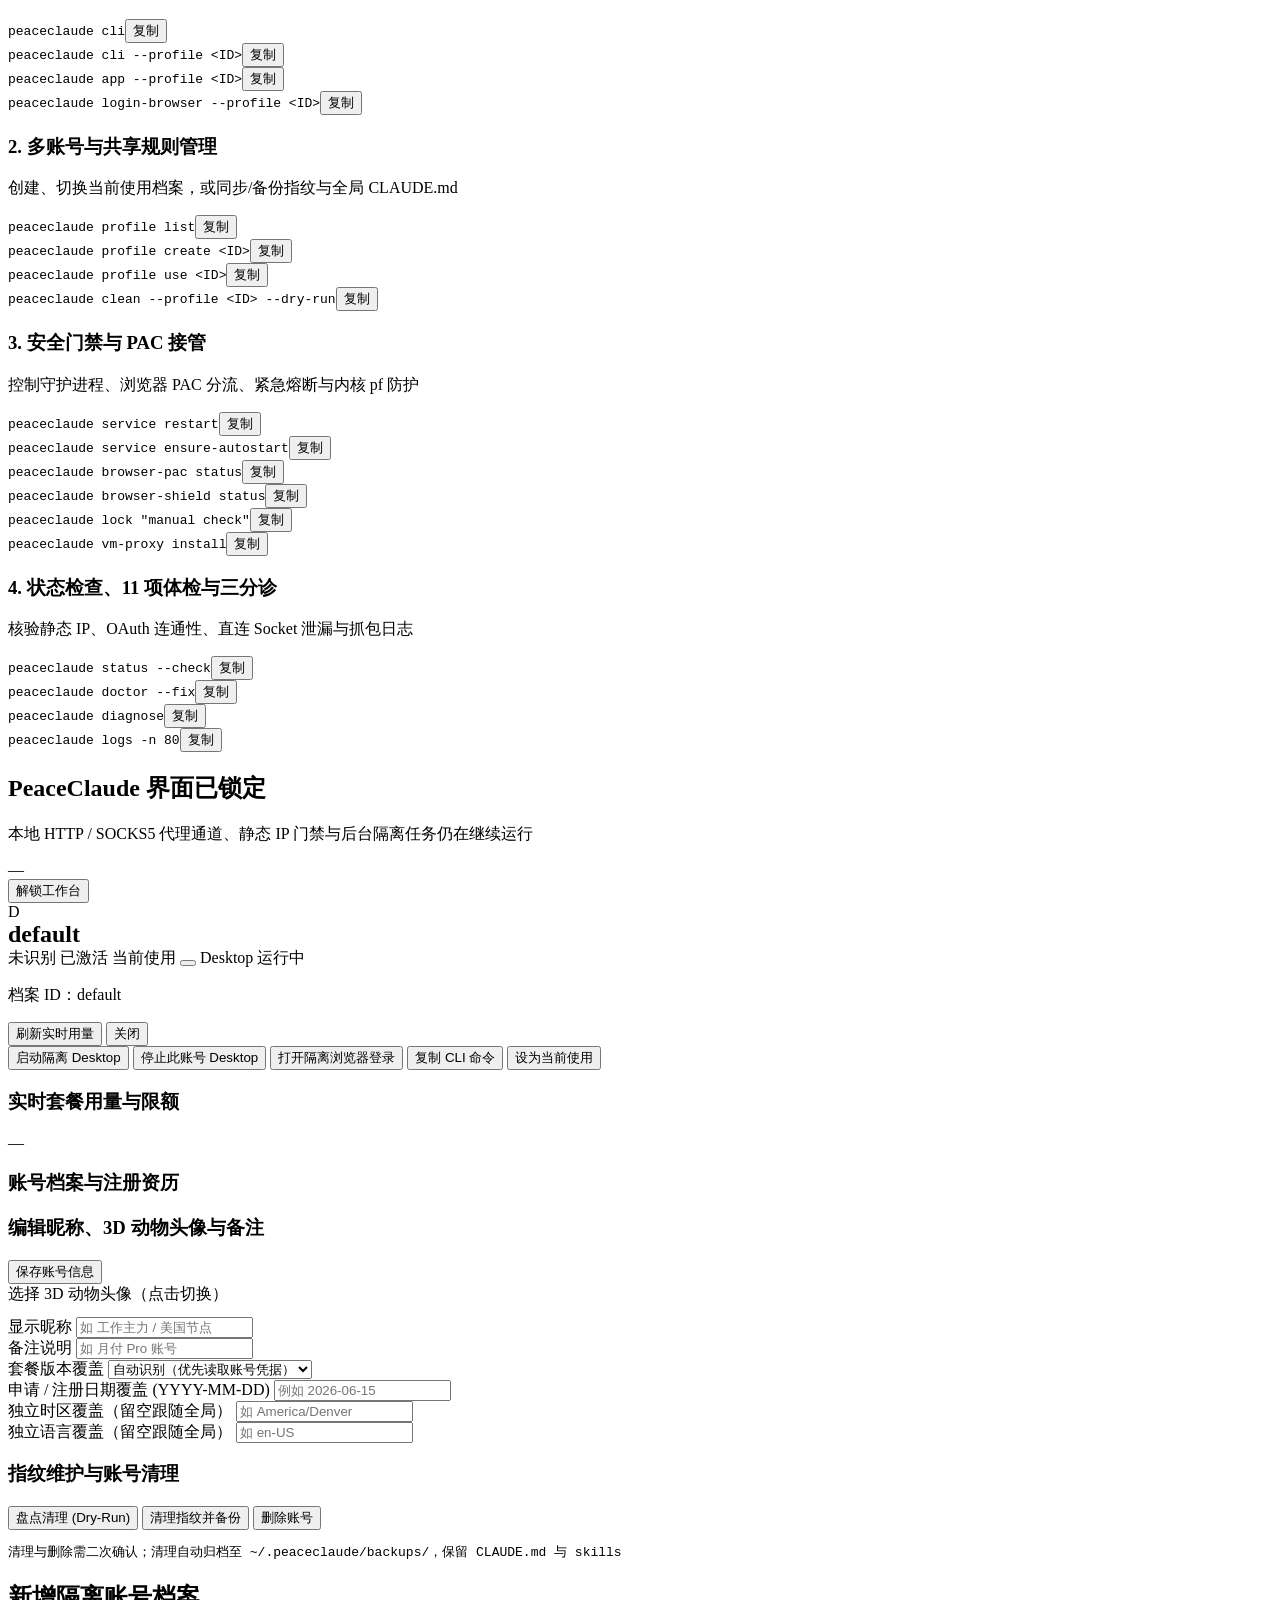
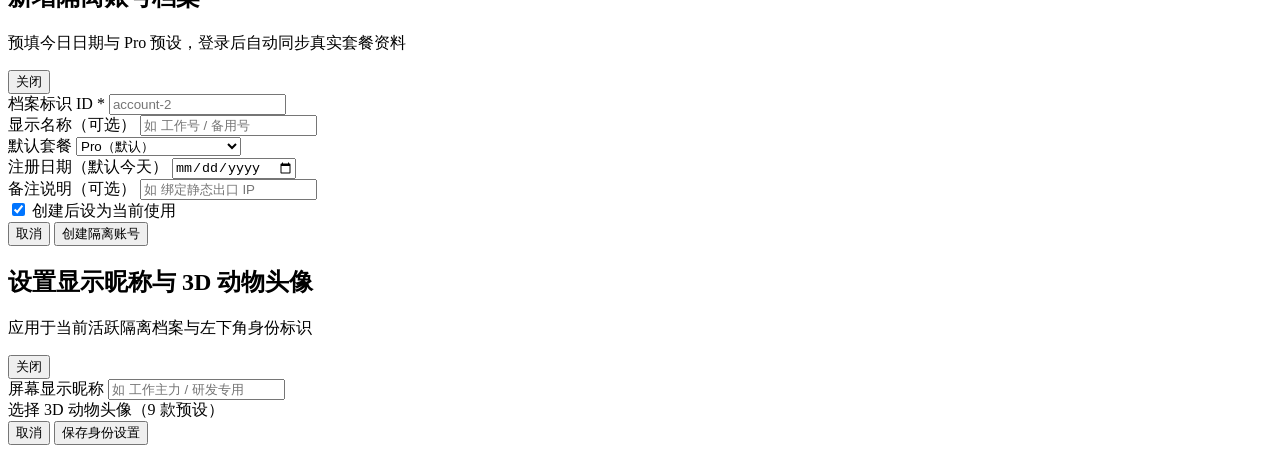
==== commit 29470a40: "feat(desktop): switch desktop/browser to smart PAC routing & configurable domain policy - Add Shield" ====
--- a/internal/ui/assets/index.html
+++ b/internal/ui/assets/index.html
@@ -801,6 +801,34 @@
                 </label>
                 <span class="status-tag" id="upstream-route-hint">--</span>
               </div>
+
+              <div class="section-sep" id="domain-policy-section">
+                <div style="margin-bottom:12px;">
+                  <div class="check-title">桌面端与域名路由策略</div>
+                  <p class="muted" style="margin-top:4px;">控制 Claude Desktop 与隔离浏览器的路由架构及自定义域名名单；PAC 与屏蔽规则保存后即时热生效，切换桌面端代理模式需重启 Claude Desktop。</p>
+                </div>
+                <div class="settings-grid">
+                  <div class="field">
+                    <label>桌面端与隔离浏览器代理模式</label>
+                    <select id="cfg-desktop-proxy-mode">
+                      <option value="pac">智能分流 PAC 模式（推荐：仅 Claude 与遥测走静态 IP，内网/SSO/CDN 全直连）</option>
+                      <option value="proxy">强制全代理 + 绕过列表模式（非白名单全量经本地代理转发）</option>
+                    </select>
+                  </div>
+                  <div class="field">
+                    <label>额外走静态 IP 域名（逗号分隔，PAC / 网关同步生效）</label>
+                    <input type="text" id="cfg-extra-claude-domains" placeholder="如 .custom-ai.example, api-alt.example" />
+                  </div>
+                  <div class="field">
+                    <label>企业内网 / 强制直连域名（逗号分隔，proxy 模式注入绕过列表）</label>
+                    <input type="text" id="cfg-corporate-domains" placeholder="如 .corp.example, git.corp.internal（内置 Anthropic 防穿透守卫）" />
+                  </div>
+                  <div class="field">
+                    <label>额外屏蔽域名（逗号分隔，PAC / 网关拦截）</label>
+                    <input type="text" id="cfg-extra-blocked-domains" placeholder="如 tracker.example, telemetry-extra.example" />
+                  </div>
+                </div>
+              </div>
             </div>
 
             <div class="card">
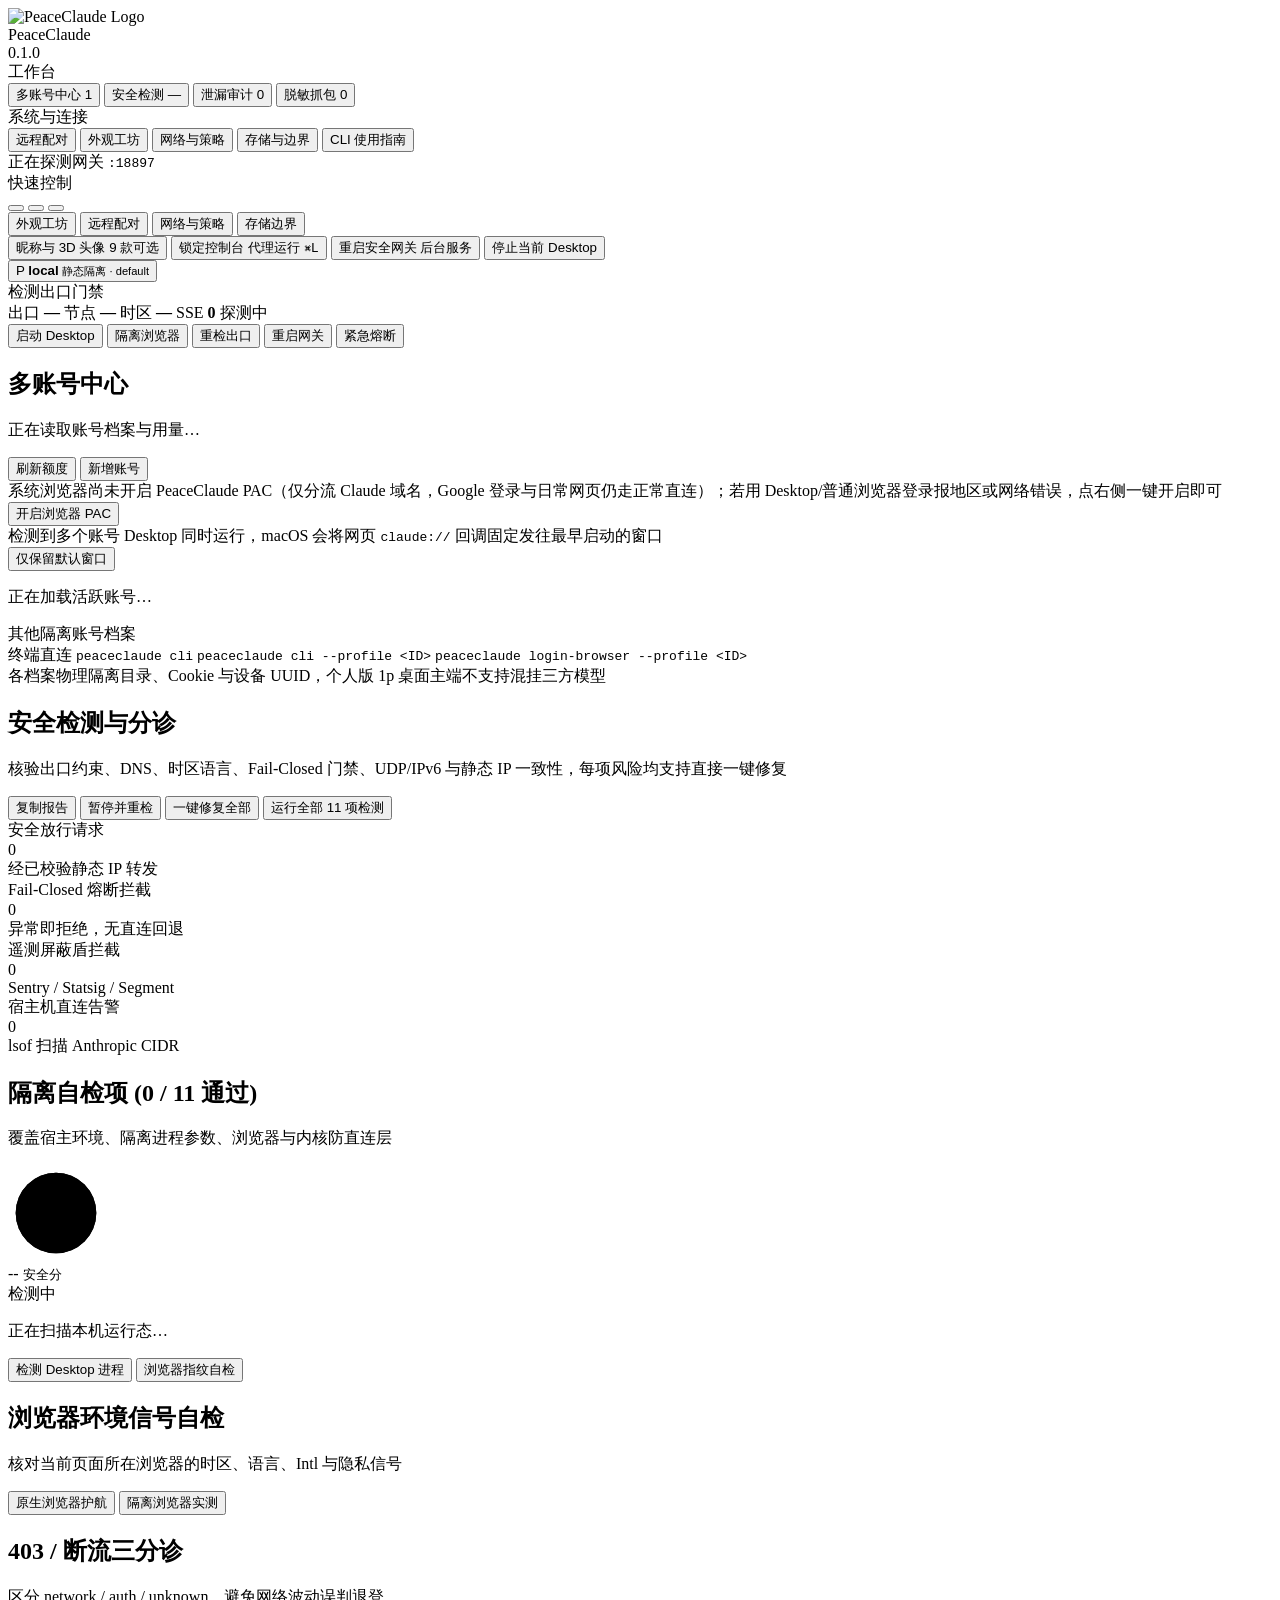
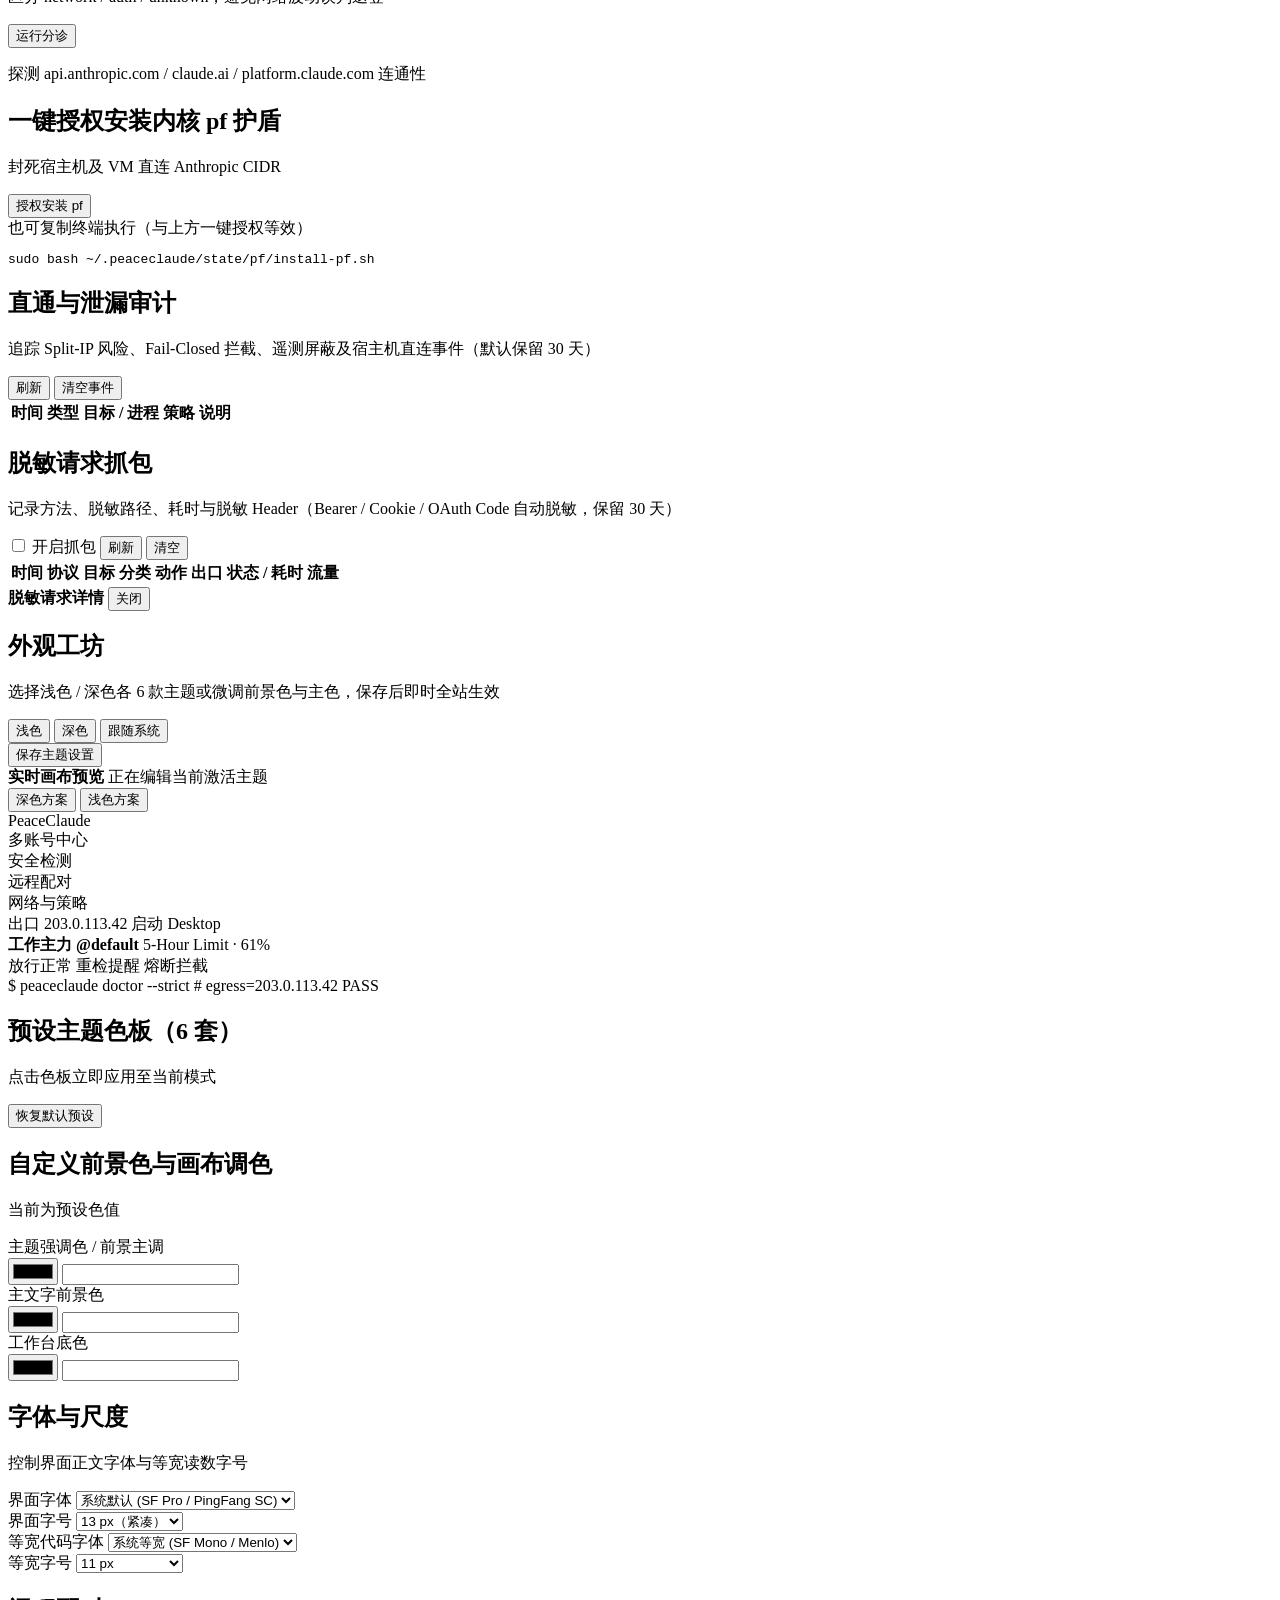
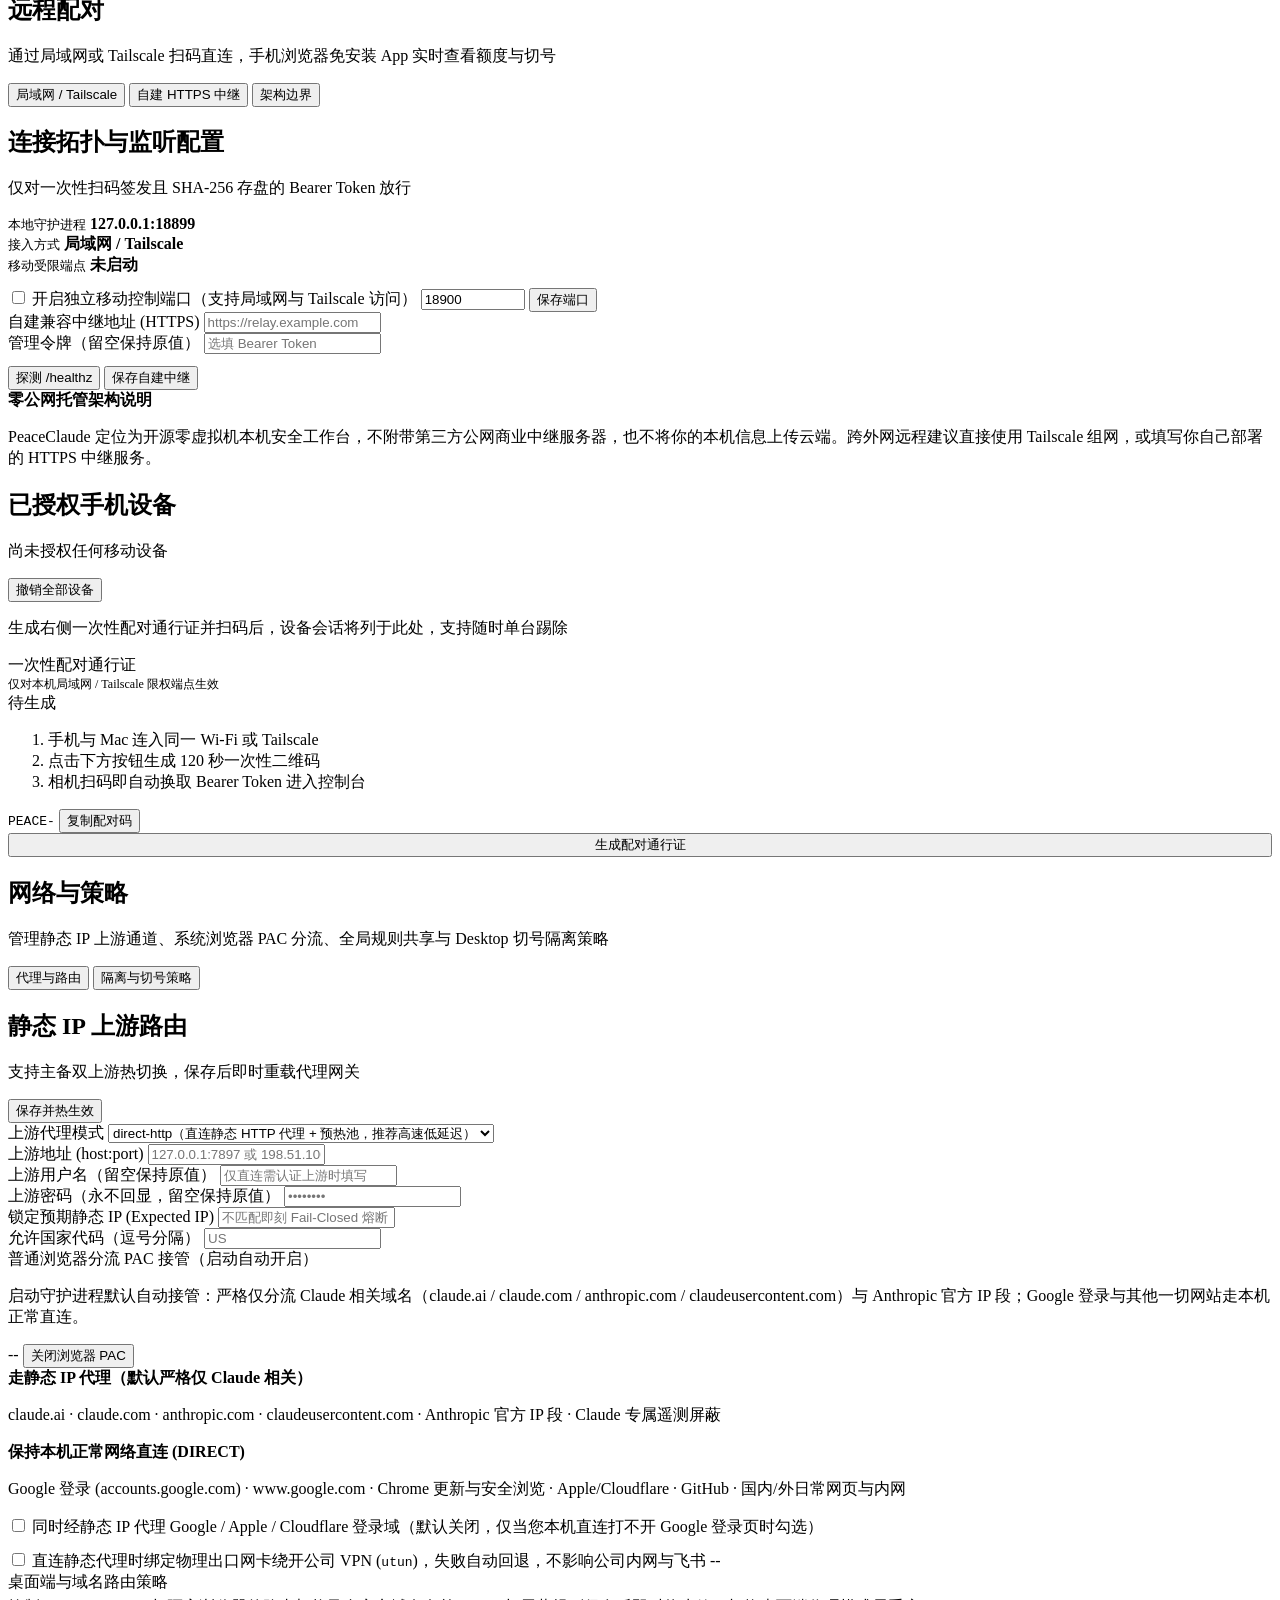
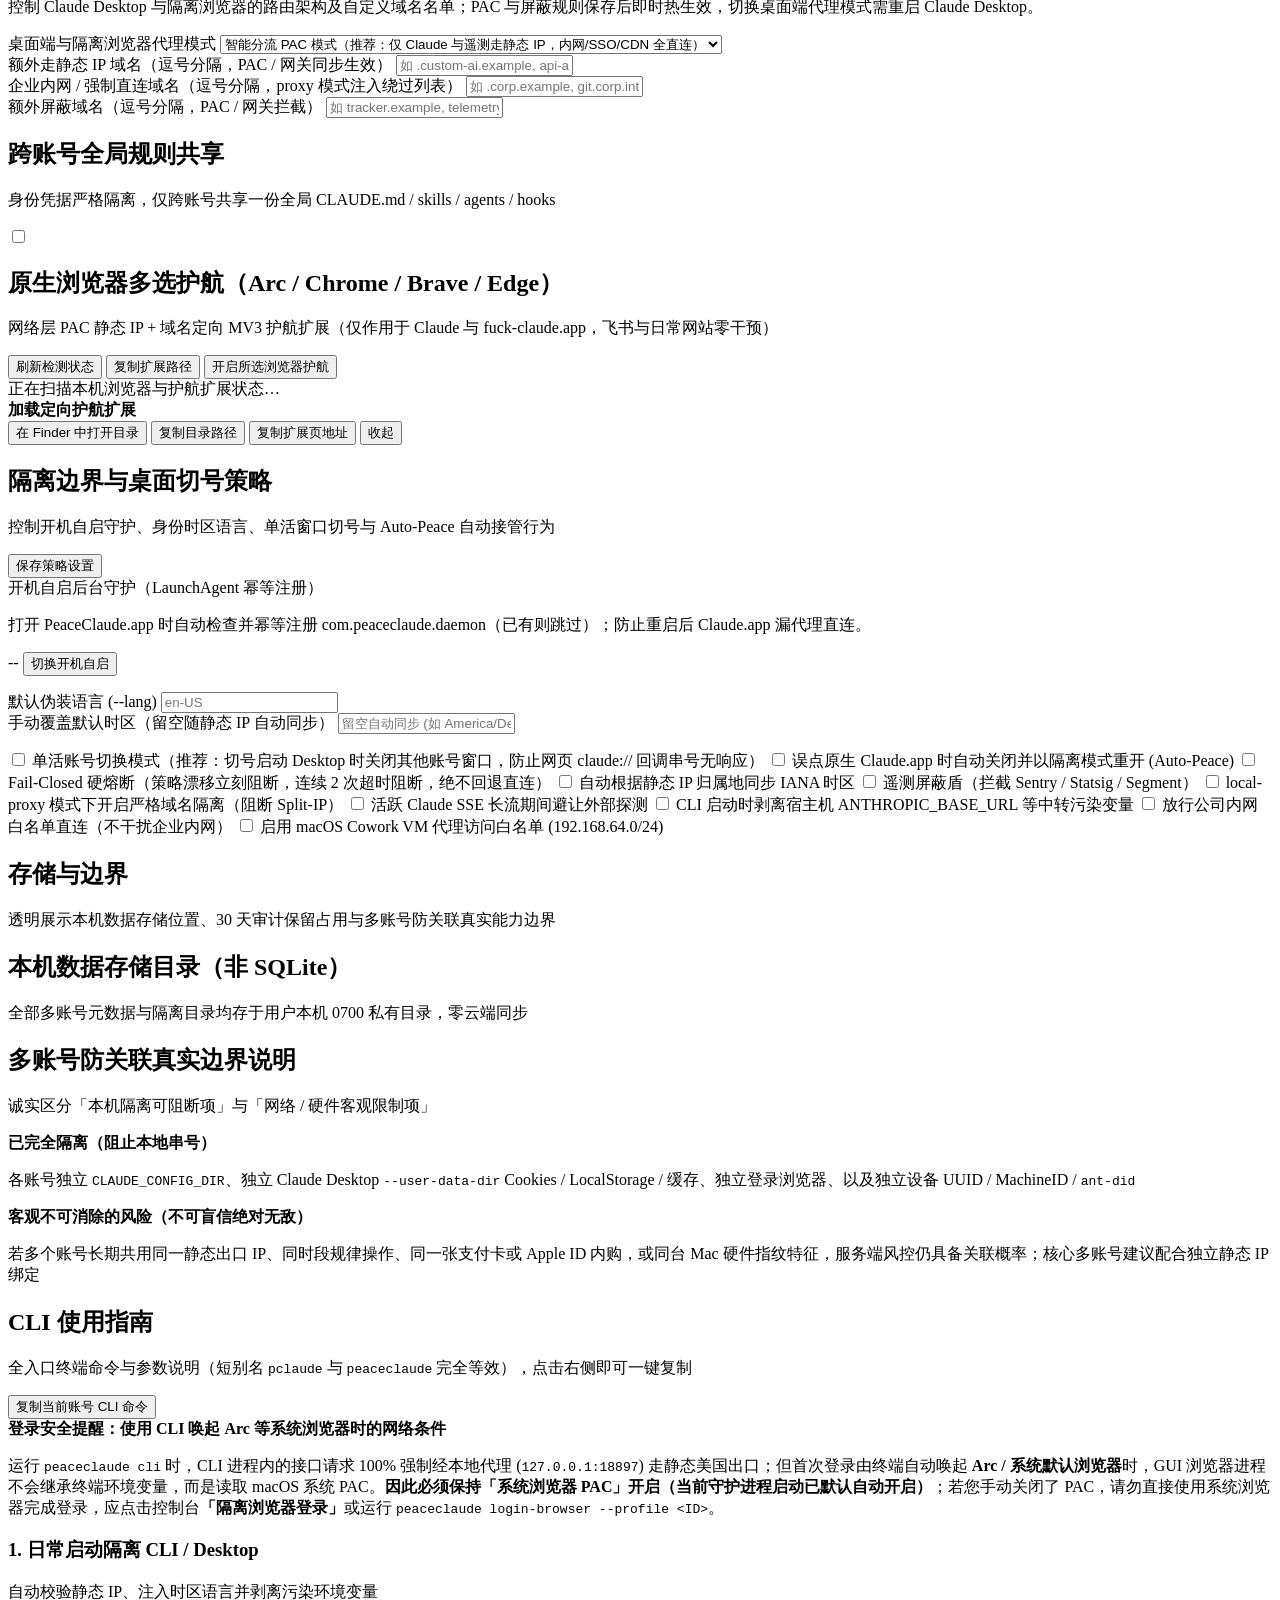
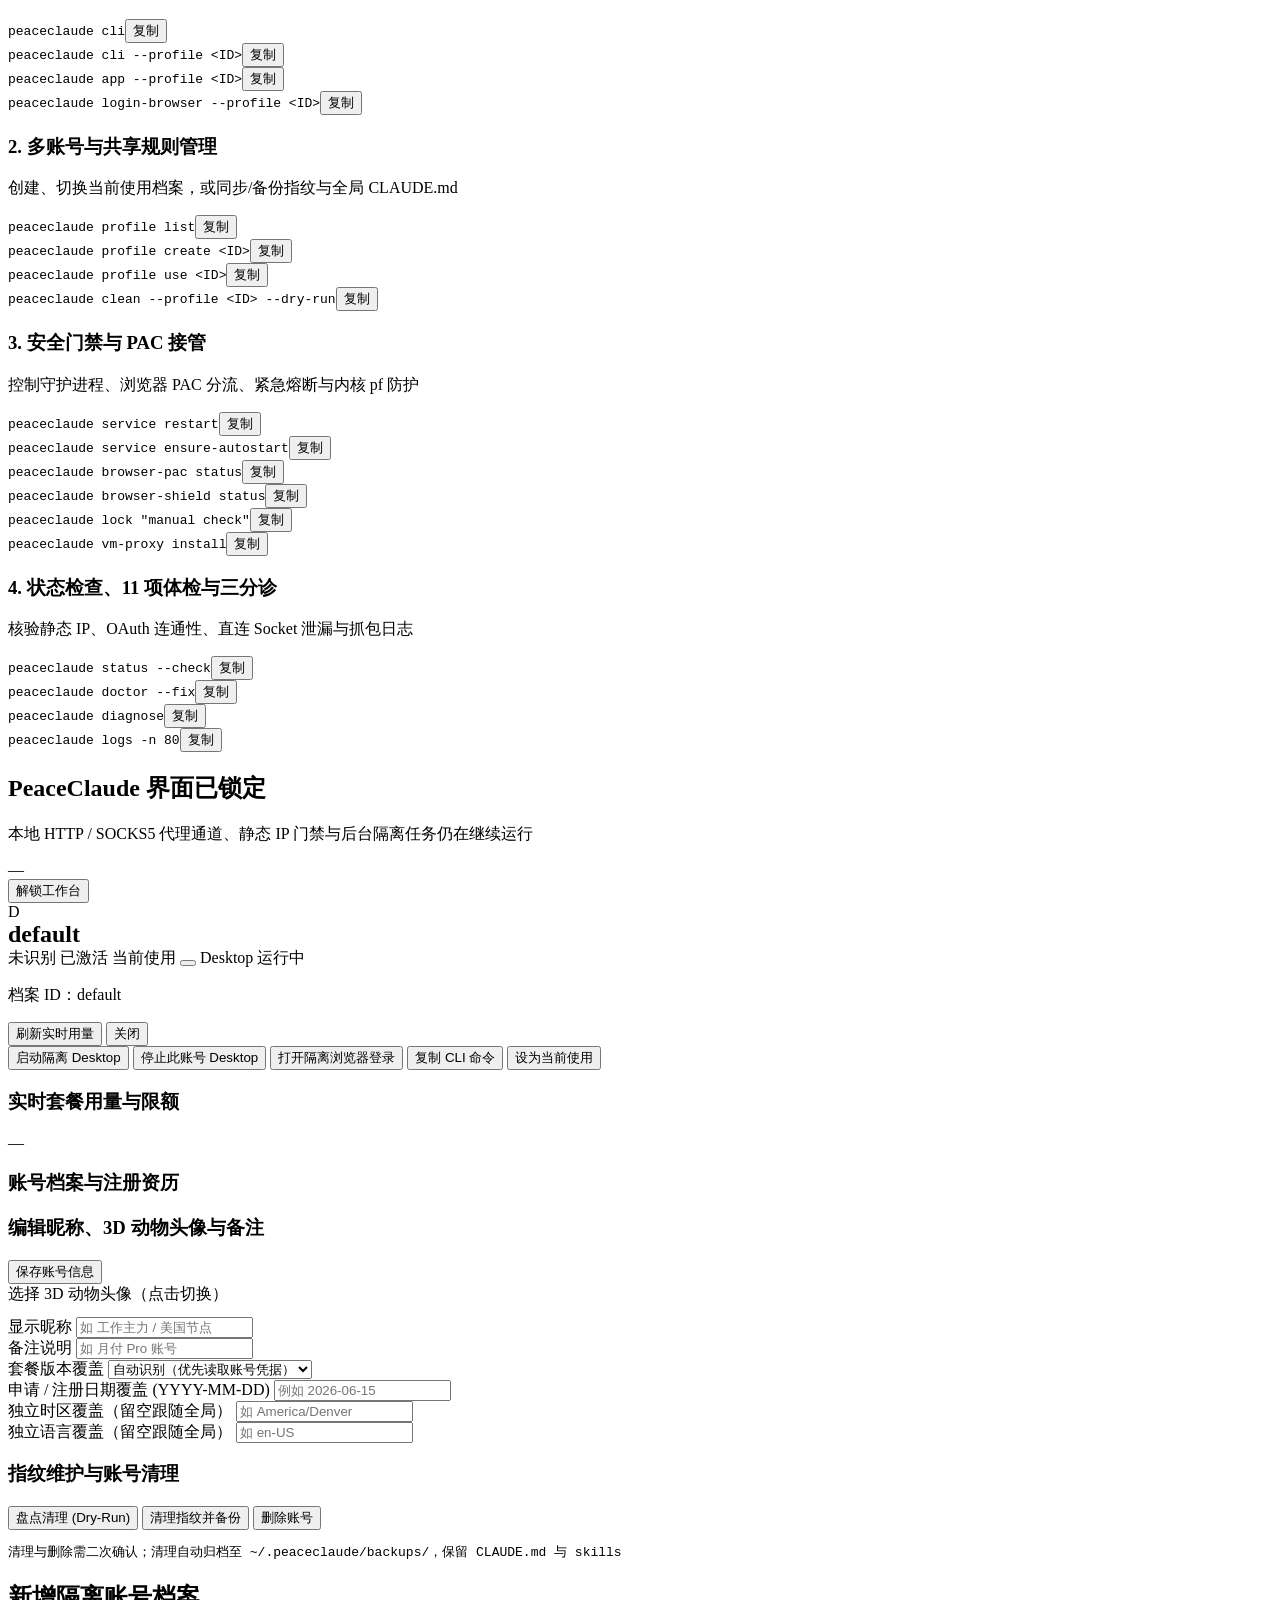
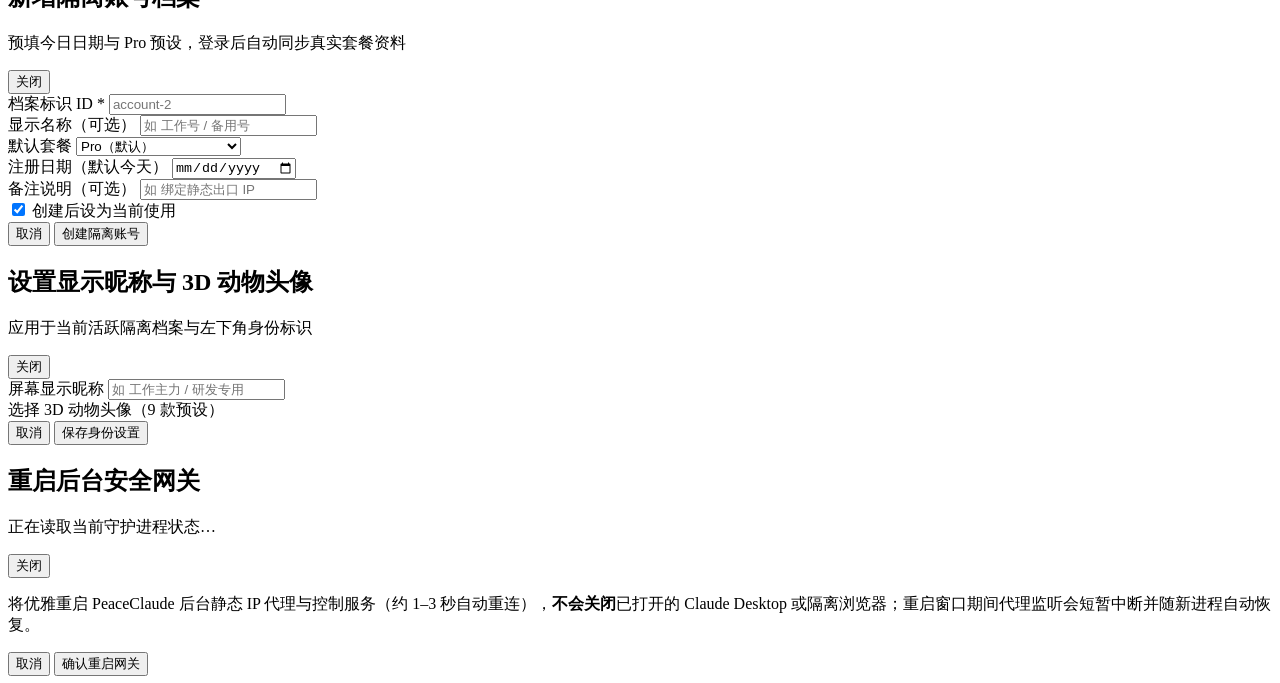
==== commit 44379965: "feat: add gateway restart across CLI, API, Web UI, and macOS app" ====
--- a/internal/ui/assets/index.html
+++ b/internal/ui/assets/index.html
@@ -133,6 +133,11 @@
               <span class="sheet-act-meta">代理运行</span>
               <kbd class="keycap">⌘L</kbd>
             </button>
+            <button class="sheet-action" id="pop-restart-gateway" role="menuitem" type="button">
+              <span class="nav-ico" data-icon="refresh-cw"></span>
+              <span class="sheet-act-main">重启安全网关</span>
+              <span class="sheet-act-meta">后台服务</span>
+            </button>
             <button class="sheet-action" id="pop-stop-active-desktop" role="menuitem" type="button">
               <span class="nav-ico" data-icon="power"></span>
               <span class="sheet-act-main">停止当前 Desktop</span>
@@ -172,6 +177,7 @@
           <button class="btn btn-primary btn-sm" id="btn-launch-desktop" type="button" title="在隔离目录与静态出口下启动或切回当前账号的官方 Claude Desktop">启动 Desktop</button>
           <button class="btn btn-secondary btn-sm" id="btn-launch-browser" type="button" title="为当前账号开启独立 Cookie/时区/语言/静态 IP 隔离浏览器登录 claude.ai（不影响日常浏览器）">隔离浏览器</button>
           <button class="btn btn-ghost btn-sm" id="btn-recheck" type="button" title="立刻经上游静态代理并行测速，校验出口 IP 与延迟并刷新上方状态栏">重检出口</button>
+          <button class="btn btn-ghost btn-sm" id="btn-restart-gateway" type="button" title="重启 PeaceClaude 后台安全网关（不影响已打开的 Claude Desktop 与隔离浏览器）">重启网关</button>
           <button class="btn btn-ghost btn-sm" id="btn-lock-toggle" type="button" title="Fail-Closed 紧急总闸：立即锁定出站并切断当前所有 Claude 连接，防止本机 IP 泄漏">紧急熔断</button>
         </div>
       </header>
@@ -1234,6 +1240,28 @@
     </div>
   </div>
 
+  <!-- 重启后台安全网关二次确认弹窗 -->
+  <div id="restart-confirm-modal" class="modal-backdrop hidden" role="dialog" aria-modal="true" aria-labelledby="restart-modal-title">
+    <div class="modal-panel modal-panel-sm restart-modal-panel card">
+      <div class="modal-head">
+        <div>
+          <h2 id="restart-modal-title">重启后台安全网关</h2>
+          <p class="muted" id="restart-modal-meta">正在读取当前守护进程状态…</p>
+        </div>
+        <button type="button" class="btn btn-ghost btn-sm" id="restart-modal-close">关闭</button>
+      </div>
+      <div class="stack" style="gap:12px;">
+        <p class="restart-modal-desc">
+          将优雅重启 PeaceClaude 后台静态 IP 代理与控制服务（约 1–3 秒自动重连），<strong>不会关闭</strong>已打开的 Claude Desktop 或隔离浏览器；重启窗口期间代理监听会短暂中断并随新进程自动恢复。
+        </p>
+        <div class="btn-row" style="justify-content:flex-end;">
+          <button type="button" class="btn btn-ghost btn-sm" id="restart-btn-cancel">取消</button>
+          <button type="button" class="btn btn-primary btn-sm" id="restart-btn-confirm">确认重启网关</button>
+        </div>
+      </div>
+    </div>
+  </div>
+
   <script src="/app.js"></script>
 </body>
 </html>
